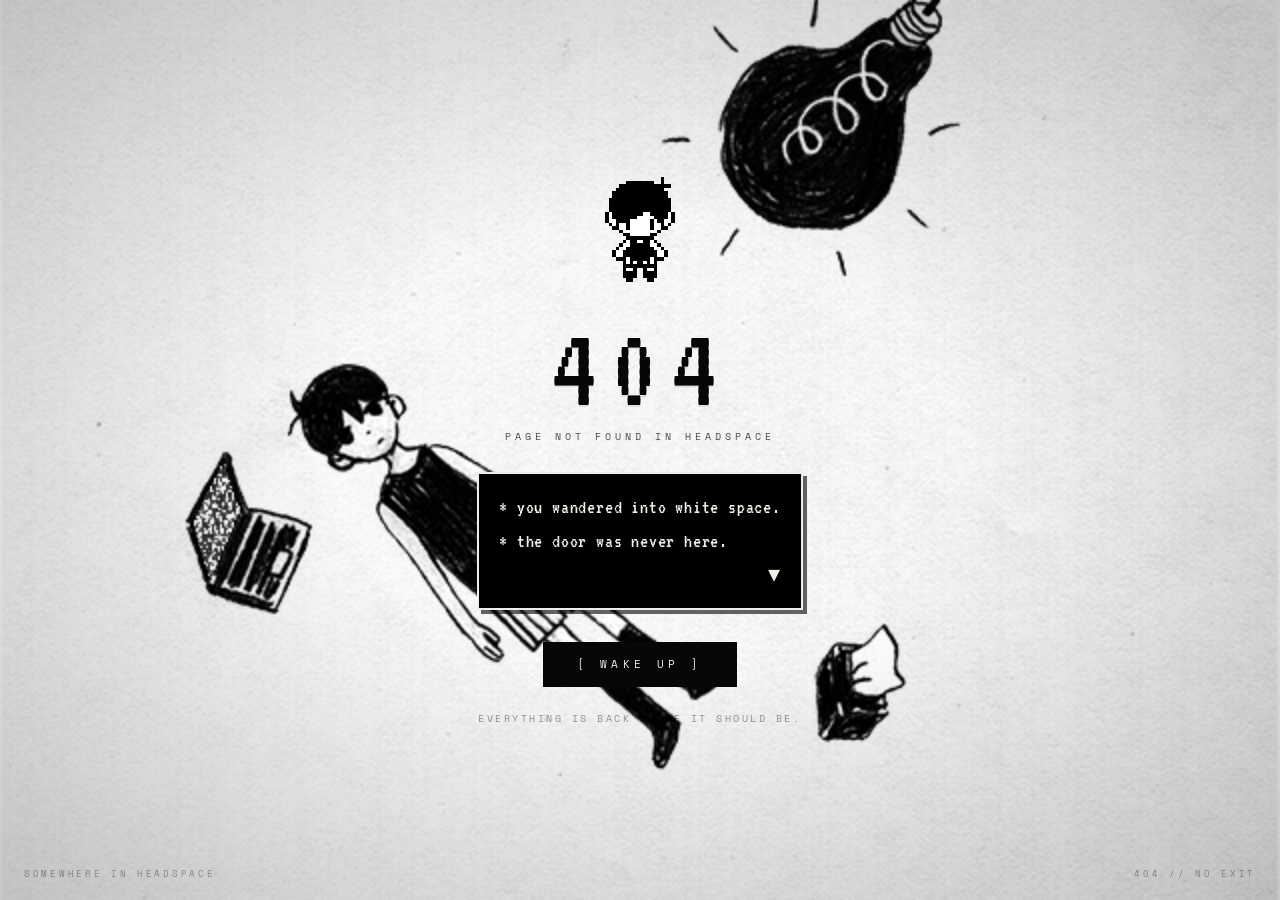
==== index.html @ f646b00d "deploy: ledger numbers, entry boxes, White Space backdrop, scrollable book" ====
<!doctype html>
<html lang="en">
  <head>
    <meta charset="UTF-8" />
    <meta name="viewport" content="width=device-width, initial-scale=1.0" />
    <title>Reef's Portfolio</title>
    <meta name="description" content="Reef's OMORI-styled portfolio — projects, games, GitHub activity and live Discord presence, built somewhere in Headspace." />
    <meta name="theme-color" content="#070707" />
    <!-- OMORI face icon — source: https://omori.wiki/File:OmoriNeutral.png (fan wiki, personal fan-site use) -->
    <link rel="icon" type="image/png" href="/omori-pfp.png" />
    <link rel="apple-touch-icon" href="/omori-pfp.png" />
    <meta name="description" content="Reef&#39;s OMORI-styled portfolio — projects, games, GitHub activity and live Discord presence, built somewhere in Headspace.">
    <meta property="og:title" content="Reef&#39;s Portfolio">
    <meta property="og:description" content="Reef&#39;s OMORI-styled portfolio — projects, games, GitHub activity and live Discord presence, built somewhere in Headspace.">
    <script type="module" crossorigin src="/assets/index-Bbza_xP3.js"></script>
    <link rel="stylesheet" crossorigin href="/assets/index-Z306Y83E.css">
  </head>
  <body>
    <div id="root"></div>
  </body>
</html>
---- assets/index-Z306Y83E.css ----
@import "https://fonts.googleapis.com/css2?family=VT323&family=Space+Mono:ital,wght@0,400;0,700;1,400&family=Crimson+Text:ital,wght@0,400;0,600;1,400&family=Caveat:wght@400;600;700&display=swap";@layer components;@layer properties{@supports (((-webkit-hyphens:none)) and (not (margin-trim:inline))) or ((-moz-orient:inline) and (not (color:rgb(from red r g b)))){*,:before,:after,::backdrop{--tw-translate-x:0;--tw-translate-y:0;--tw-translate-z:0;--tw-rotate-x:initial;--tw-rotate-y:initial;--tw-rotate-z:initial;--tw-skew-x:initial;--tw-skew-y:initial;--tw-space-y-reverse:0;--tw-border-style:solid;--tw-gradient-position:initial;--tw-gradient-from:#0000;--tw-gradient-via:#0000;--tw-gradient-to:#0000;--tw-gradient-stops:initial;--tw-gradient-via-stops:initial;--tw-gradient-from-position:0%;--tw-gradient-via-position:50%;--tw-gradient-to-position:100%;--tw-leading:initial;--tw-font-weight:initial;--tw-tracking:initial;--tw-blur:initial;--tw-brightness:initial;--tw-contrast:initial;--tw-grayscale:initial;--tw-hue-rotate:initial;--tw-invert:initial;--tw-opacity:initial;--tw-saturate:initial;--tw-sepia:initial;--tw-drop-shadow:initial;--tw-drop-shadow-color:initial;--tw-drop-shadow-alpha:100%;--tw-drop-shadow-size:initial;--tw-backdrop-blur:initial;--tw-backdrop-brightness:initial;--tw-backdrop-contrast:initial;--tw-backdrop-grayscale:initial;--tw-backdrop-hue-rotate:initial;--tw-backdrop-invert:initial;--tw-backdrop-opacity:initial;--tw-backdrop-saturate:initial;--tw-backdrop-sepia:initial;--tw-duration:initial;--tw-ease:initial;--tw-scale-x:1;--tw-scale-y:1;--tw-scale-z:1}}}@layer theme{:root,:host{--font-sans:ui-sans-serif, system-ui, sans-serif, "Apple Color Emoji", "Segoe UI Emoji", "Segoe UI Symbol", "Noto Color Emoji";--font-serif:"Crimson Text", serif;--font-mono:ui-monospace, SFMono-Regular, Menlo, Monaco, Consolas, "Liberation Mono", "Courier New", monospace;--color-white:#fff;--spacing:.25rem;--container-xs:20rem;--container-sm:24rem;--container-xl:36rem;--container-2xl:42rem;--container-3xl:48rem;--container-5xl:64rem;--container-6xl:72rem;--text-xs:.75rem;--text-xs--line-height:calc(1 / .75);--text-sm:.875rem;--text-sm--line-height:calc(1.25 / .875);--text-lg:1.125rem;--text-lg--line-height:calc(1.75 / 1.125);--text-xl:1.25rem;--text-xl--line-height:calc(1.75 / 1.25);--text-2xl:1.5rem;--text-2xl--line-height:calc(2 / 1.5);--text-3xl:1.875rem;--text-3xl--line-height:calc(2.25 / 1.875);--text-4xl:2.25rem;--text-4xl--line-height:calc(2.5 / 2.25);--text-5xl:3rem;--text-5xl--line-height:1;--font-weight-bold:700;--tracking-wider:.05em;--tracking-widest:.1em;--leading-tight:1.25;--leading-snug:1.375;--leading-relaxed:1.625;--ease-out:cubic-bezier(0, 0, .2, 1);--blur-sm:8px;--blur-md:12px;--default-transition-duration:.15s;--default-transition-timing-function:cubic-bezier(.4, 0, .2, 1);--default-font-family:var(--font-sans);--default-mono-font-family:var(--font-mono);--color-void:#070707;--color-surface:#0d0d0d;--color-surface2:#141414;--color-paper:#f0ede8;--color-dim:#606060;--color-edge:#1e1e1e;--color-edge2:#303030;--color-lavender:#c8a0ff;--color-crimson:#e63946;--color-rose:#ffaad4;--color-mint:#7bed9f;--font-display:"VT323", monospace;--font-body:"Space Mono", monospace;--font-hand:"Caveat", cursive;--animate-flicker:flicker 10s infinite;--animate-float:float 5s ease-in-out infinite;--animate-pulse-slow:pulse-slow 3s ease-in-out infinite;--animate-blink:blink 1.1s step-end infinite}}@layer base{*,:after,:before,::backdrop{box-sizing:border-box;border:0 solid;margin:0;padding:0}::file-selector-button{box-sizing:border-box;border:0 solid;margin:0;padding:0}html,:host{-webkit-text-size-adjust:100%;tab-size:4;line-height:1.5;font-family:var(--default-font-family,ui-sans-serif, system-ui, sans-serif, "Apple Color Emoji", "Segoe UI Emoji", "Segoe UI Symbol", "Noto Color Emoji");font-feature-settings:var(--default-font-feature-settings,normal);font-variation-settings:var(--default-font-variation-settings,normal);-webkit-tap-highlight-color:transparent}hr{height:0;color:inherit;border-top-width:1px}abbr:where([title]){-webkit-text-decoration:underline dotted;text-decoration:underline dotted}h1,h2,h3,h4,h5,h6{font-size:inherit;font-weight:inherit}a{color:inherit;-webkit-text-decoration:inherit;-webkit-text-decoration:inherit;-webkit-text-decoration:inherit;-webkit-text-decoration:inherit;text-decoration:inherit}b,strong{font-weight:bolder}code,kbd,samp,pre{font-family:var(--default-mono-font-family,ui-monospace, SFMono-Regular, Menlo, Monaco, Consolas, "Liberation Mono", "Courier New", monospace);font-feature-settings:var(--default-mono-font-feature-settings,normal);font-variation-settings:var(--default-mono-font-variation-settings,normal);font-size:1em}small{font-size:80%}sub,sup{vertical-align:baseline;font-size:75%;line-height:0;position:relative}sub{bottom:-.25em}sup{top:-.5em}table{text-indent:0;border-color:inherit;border-collapse:collapse}:-moz-focusring{outline:auto}progress{vertical-align:baseline}summary{display:list-item}ol,ul,menu{list-style:none}img,svg,video,canvas,audio,iframe,embed,object{vertical-align:middle;display:block}img,video{max-width:100%;height:auto}button,input,select,optgroup,textarea{font:inherit;font-feature-settings:inherit;font-variation-settings:inherit;letter-spacing:inherit;color:inherit;opacity:1;background-color:#0000;border-radius:0}::file-selector-button{font:inherit;font-feature-settings:inherit;font-variation-settings:inherit;letter-spacing:inherit;color:inherit;opacity:1;background-color:#0000;border-radius:0}:where(select:is([multiple],[size])) optgroup{font-weight:bolder}:where(select:is([multiple],[size])) optgroup option{padding-inline-start:20px}::file-selector-button{margin-inline-end:4px}::placeholder{opacity:1}@supports (not ((-webkit-appearance:-apple-pay-button))) or (contain-intrinsic-size:1px){::placeholder{color:currentColor}@supports (color:color-mix(in lab, red, red)){::placeholder{color:color-mix(in oklab, currentcolor 50%, transparent)}}}textarea{resize:vertical}::-webkit-search-decoration{-webkit-appearance:none}::-webkit-date-and-time-value{min-height:1lh;text-align:inherit}::-webkit-datetime-edit{display:inline-flex}::-webkit-datetime-edit-fields-wrapper{padding:0}::-webkit-datetime-edit{padding-block:0}::-webkit-datetime-edit-year-field{padding-block:0}::-webkit-datetime-edit-month-field{padding-block:0}::-webkit-datetime-edit-day-field{padding-block:0}::-webkit-datetime-edit-hour-field{padding-block:0}::-webkit-datetime-edit-minute-field{padding-block:0}::-webkit-datetime-edit-second-field{padding-block:0}::-webkit-datetime-edit-millisecond-field{padding-block:0}::-webkit-datetime-edit-meridiem-field{padding-block:0}::-webkit-calendar-picker-indicator{line-height:1}:-moz-ui-invalid{box-shadow:none}button,input:where([type=button],[type=reset],[type=submit]){appearance:button}::file-selector-button{appearance:button}::-webkit-inner-spin-button{height:auto}::-webkit-outer-spin-button{height:auto}[hidden]:where(:not([hidden=until-found])){display:none!important}}@layer utilities{.pointer-events-none{pointer-events:none}.invisible{visibility:hidden}.visible{visibility:visible}.absolute{position:absolute}.fixed{position:fixed}.relative{position:relative}.static{position:static}.sticky{position:sticky}.inset-0{inset:calc(var(--spacing) * 0)}.start{inset-inline-start:var(--spacing)}.end{inset-inline-end:var(--spacing)}.top-0{top:calc(var(--spacing) * 0)}.top-1\/2{top:50%}.top-2{top:calc(var(--spacing) * 2)}.-right-0\.5{right:calc(var(--spacing) * -.5)}.right-0{right:calc(var(--spacing) * 0)}.right-2{right:calc(var(--spacing) * 2)}.right-5{right:calc(var(--spacing) * 5)}.right-6{right:calc(var(--spacing) * 6)}.right-10{right:calc(var(--spacing) * 10)}.-bottom-0\.5{bottom:calc(var(--spacing) * -.5)}.bottom-0{bottom:calc(var(--spacing) * 0)}.bottom-5{bottom:calc(var(--spacing) * 5)}.bottom-8{bottom:calc(var(--spacing) * 8)}.bottom-28{bottom:calc(var(--spacing) * 28)}.left-0{left:calc(var(--spacing) * 0)}.left-1\/2{left:50%}.left-2{left:calc(var(--spacing) * 2)}.left-3{left:calc(var(--spacing) * 3)}.left-6{left:calc(var(--spacing) * 6)}.col-span-1{grid-column:span 1/span 1}.container{width:100%}@media (width>=40rem){.container{max-width:40rem}}@media (width>=48rem){.container{max-width:48rem}}@media (width>=64rem){.container{max-width:64rem}}@media (width>=80rem){.container{max-width:80rem}}@media (width>=96rem){.container{max-width:96rem}}.mx-0\.5{margin-inline:calc(var(--spacing) * .5)}.mx-4{margin-inline:calc(var(--spacing) * 4)}.mx-auto{margin-inline:auto}.mt-0\.5{margin-top:calc(var(--spacing) * .5)}.mt-1{margin-top:calc(var(--spacing) * 1)}.mt-1\.5{margin-top:calc(var(--spacing) * 1.5)}.mt-2{margin-top:calc(var(--spacing) * 2)}.mt-3{margin-top:calc(var(--spacing) * 3)}.mt-4{margin-top:calc(var(--spacing) * 4)}.mt-5{margin-top:calc(var(--spacing) * 5)}.mt-6{margin-top:calc(var(--spacing) * 6)}.mt-auto{margin-top:auto}.mr-1\.5{margin-right:calc(var(--spacing) * 1.5)}.mb-0\.5{margin-bottom:calc(var(--spacing) * .5)}.mb-1{margin-bottom:calc(var(--spacing) * 1)}.mb-1\.5{margin-bottom:calc(var(--spacing) * 1.5)}.mb-2{margin-bottom:calc(var(--spacing) * 2)}.mb-3{margin-bottom:calc(var(--spacing) * 3)}.mb-4{margin-bottom:calc(var(--spacing) * 4)}.mb-5{margin-bottom:calc(var(--spacing) * 5)}.mb-6{margin-bottom:calc(var(--spacing) * 6)}.mb-7{margin-bottom:calc(var(--spacing) * 7)}.mb-8{margin-bottom:calc(var(--spacing) * 8)}.mb-10{margin-bottom:calc(var(--spacing) * 10)}.ml-1\.5{margin-left:calc(var(--spacing) * 1.5)}.ml-2{margin-left:calc(var(--spacing) * 2)}.ml-3{margin-left:calc(var(--spacing) * 3)}.ml-auto{margin-left:auto}.block{display:block}.flex{display:flex}.grid{display:grid}.hidden{display:none}.inline{display:inline}.inline-block{display:inline-block}.h-1\.5{height:calc(var(--spacing) * 1.5)}.h-2{height:calc(var(--spacing) * 2)}.h-2\.5{height:calc(var(--spacing) * 2.5)}.h-3{height:calc(var(--spacing) * 3)}.h-4{height:calc(var(--spacing) * 4)}.h-6{height:calc(var(--spacing) * 6)}.h-9{height:calc(var(--spacing) * 9)}.h-10{height:calc(var(--spacing) * 10)}.h-11{height:calc(var(--spacing) * 11)}.h-12{height:calc(var(--spacing) * 12)}.h-14{height:calc(var(--spacing) * 14)}.h-24{height:calc(var(--spacing) * 24)}.h-36{height:calc(var(--spacing) * 36)}.h-\[26px\]{height:26px}.h-full{height:100%}.h-px{height:1px}.min-h-\[14px\]{min-height:14px}.min-h-screen{min-height:100vh}.w-1\.5{width:calc(var(--spacing) * 1.5)}.w-2{width:calc(var(--spacing) * 2)}.w-2\.5{width:calc(var(--spacing) * 2.5)}.w-4{width:calc(var(--spacing) * 4)}.w-5{width:calc(var(--spacing) * 5)}.w-6{width:calc(var(--spacing) * 6)}.w-7{width:calc(var(--spacing) * 7)}.w-9{width:calc(var(--spacing) * 9)}.w-11{width:calc(var(--spacing) * 11)}.w-12{width:calc(var(--spacing) * 12)}.w-28{width:calc(var(--spacing) * 28)}.w-72{width:calc(var(--spacing) * 72)}.w-\[26px\]{width:26px}.w-full{width:100%}.w-px{width:1px}.max-w-2xl{max-width:var(--container-2xl)}.max-w-3xl{max-width:var(--container-3xl)}.max-w-5xl{max-width:var(--container-5xl)}.max-w-6xl{max-width:var(--container-6xl)}.max-w-\[280px\]{max-width:280px}.max-w-sm{max-width:var(--container-sm)}.max-w-xl{max-width:var(--container-xl)}.max-w-xs{max-width:var(--container-xs)}.min-w-0{min-width:calc(var(--spacing) * 0)}.min-w-\[50rem\]{min-width:50rem}.min-w-\[180px\]{min-width:180px}.flex-1{flex:1}.shrink-0{flex-shrink:0}.-translate-x-1\/2{--tw-translate-x:calc(calc(1 / 2 * 100%) * -1);translate:var(--tw-translate-x) var(--tw-translate-y)}.-translate-y-1\/2{--tw-translate-y:calc(calc(1 / 2 * 100%) * -1);translate:var(--tw-translate-x) var(--tw-translate-y)}.transform{transform:var(--tw-rotate-x,) var(--tw-rotate-y,) var(--tw-rotate-z,) var(--tw-skew-x,) var(--tw-skew-y,)}.\[animation\:shake_0\.4s_ease\]{animation:.4s shake}.animate-blink{animation:var(--animate-blink)}.animate-flicker{animation:var(--animate-flicker)}.animate-float{animation:var(--animate-float)}.animate-pulse-slow{animation:var(--animate-pulse-slow)}.cursor-default{cursor:default}.cursor-pointer{cursor:pointer}.resize{resize:both}.resize-none{resize:none}.grid-cols-1{grid-template-columns:repeat(1,minmax(0,1fr))}.grid-cols-2{grid-template-columns:repeat(2,minmax(0,1fr))}.grid-cols-3{grid-template-columns:repeat(3,minmax(0,1fr))}.flex-col{flex-direction:column}.flex-wrap{flex-wrap:wrap}.items-baseline{align-items:baseline}.items-center{align-items:center}.items-end{align-items:flex-end}.items-start{align-items:flex-start}.justify-between{justify-content:space-between}.justify-center{justify-content:center}.gap-1{gap:calc(var(--spacing) * 1)}.gap-1\.5{gap:calc(var(--spacing) * 1.5)}.gap-2{gap:calc(var(--spacing) * 2)}.gap-2\.5{gap:calc(var(--spacing) * 2.5)}.gap-3{gap:calc(var(--spacing) * 3)}.gap-4{gap:calc(var(--spacing) * 4)}.gap-5{gap:calc(var(--spacing) * 5)}.gap-6{gap:calc(var(--spacing) * 6)}.gap-12{gap:calc(var(--spacing) * 12)}:where(.space-y-1\.5>:not(:last-child)){--tw-space-y-reverse:0;margin-block-start:calc(calc(var(--spacing) * 1.5) * var(--tw-space-y-reverse));margin-block-end:calc(calc(var(--spacing) * 1.5) * calc(1 - var(--tw-space-y-reverse)))}:where(.space-y-3\.5>:not(:last-child)){--tw-space-y-reverse:0;margin-block-start:calc(calc(var(--spacing) * 3.5) * var(--tw-space-y-reverse));margin-block-end:calc(calc(var(--spacing) * 3.5) * calc(1 - var(--tw-space-y-reverse)))}:where(.space-y-4>:not(:last-child)){--tw-space-y-reverse:0;margin-block-start:calc(calc(var(--spacing) * 4) * var(--tw-space-y-reverse));margin-block-end:calc(calc(var(--spacing) * 4) * calc(1 - var(--tw-space-y-reverse)))}:where(.space-y-6>:not(:last-child)){--tw-space-y-reverse:0;margin-block-start:calc(calc(var(--spacing) * 6) * var(--tw-space-y-reverse));margin-block-end:calc(calc(var(--spacing) * 6) * calc(1 - var(--tw-space-y-reverse)))}:where(.space-y-8>:not(:last-child)){--tw-space-y-reverse:0;margin-block-start:calc(calc(var(--spacing) * 8) * var(--tw-space-y-reverse));margin-block-end:calc(calc(var(--spacing) * 8) * calc(1 - var(--tw-space-y-reverse)))}.gap-x-4{column-gap:calc(var(--spacing) * 4)}.gap-x-8{column-gap:calc(var(--spacing) * 8)}.gap-y-2{row-gap:calc(var(--spacing) * 2)}.truncate{text-overflow:ellipsis;white-space:nowrap;overflow:hidden}.overflow-hidden{overflow:hidden}.overflow-x-auto{overflow-x:auto}.overflow-y-auto{overflow-y:auto}.rounded-full{border-radius:3.40282e38px}.border{border-style:var(--tw-border-style);border-width:1px}.border-2{border-style:var(--tw-border-style);border-width:2px}.border-t{border-top-style:var(--tw-border-style);border-top-width:1px}.border-r{border-right-style:var(--tw-border-style);border-right-width:1px}.border-b{border-bottom-style:var(--tw-border-style);border-bottom-width:1px}.border-\[\#14140f\]\/30{border-color:oklab(18.9344% -.00290465 .00932719/.3)}.border-crimson{border-color:var(--color-crimson)}.border-crimson\/50{border-color:#e6394680}@supports (color:color-mix(in lab, red, red)){.border-crimson\/50{border-color:color-mix(in oklab, var(--color-crimson) 50%, transparent)}}.border-dim\/40{border-color:#60606066}@supports (color:color-mix(in lab, red, red)){.border-dim\/40{border-color:color-mix(in oklab, var(--color-dim) 40%, transparent)}}.border-edge{border-color:var(--color-edge)}.border-edge2{border-color:var(--color-edge2)}.border-lavender\/40{border-color:#c8a0ff66}@supports (color:color-mix(in lab, red, red)){.border-lavender\/40{border-color:color-mix(in oklab, var(--color-lavender) 40%, transparent)}}.border-lavender\/50{border-color:#c8a0ff80}@supports (color:color-mix(in lab, red, red)){.border-lavender\/50{border-color:color-mix(in oklab, var(--color-lavender) 50%, transparent)}}.border-mint{border-color:var(--color-mint)}.border-mint\/40{border-color:#7bed9f66}@supports (color:color-mix(in lab, red, red)){.border-mint\/40{border-color:color-mix(in oklab, var(--color-mint) 40%, transparent)}}.border-mint\/50{border-color:#7bed9f80}@supports (color:color-mix(in lab, red, red)){.border-mint\/50{border-color:color-mix(in oklab, var(--color-mint) 50%, transparent)}}.border-paper{border-color:var(--color-paper)}.border-paper\/70{border-color:#f0ede8b3}@supports (color:color-mix(in lab, red, red)){.border-paper\/70{border-color:color-mix(in oklab, var(--color-paper) 70%, transparent)}}.border-rose\/40{border-color:#ffaad466}@supports (color:color-mix(in lab, red, red)){.border-rose\/40{border-color:color-mix(in oklab, var(--color-rose) 40%, transparent)}}.border-rose\/50{border-color:#ffaad480}@supports (color:color-mix(in lab, red, red)){.border-rose\/50{border-color:color-mix(in oklab, var(--color-rose) 50%, transparent)}}.border-surface{border-color:var(--color-surface)}.border-transparent{border-color:#0000}.border-void{border-color:var(--color-void)}.bg-crimson\/10{background-color:#e639461a}@supports (color:color-mix(in lab, red, red)){.bg-crimson\/10{background-color:color-mix(in oklab, var(--color-crimson) 10%, transparent)}}.bg-dim{background-color:var(--color-dim)}.bg-dim\/5{background-color:#6060600d}@supports (color:color-mix(in lab, red, red)){.bg-dim\/5{background-color:color-mix(in oklab, var(--color-dim) 5%, transparent)}}.bg-edge{background-color:var(--color-edge)}.bg-lavender{background-color:var(--color-lavender)}.bg-lavender\/5{background-color:#c8a0ff0d}@supports (color:color-mix(in lab, red, red)){.bg-lavender\/5{background-color:color-mix(in oklab, var(--color-lavender) 5%, transparent)}}.bg-mint{background-color:var(--color-mint)}.bg-mint\/5{background-color:#7bed9f0d}@supports (color:color-mix(in lab, red, red)){.bg-mint\/5{background-color:color-mix(in oklab, var(--color-mint) 5%, transparent)}}.bg-paper{background-color:var(--color-paper)}.bg-paper\/5{background-color:#f0ede80d}@supports (color:color-mix(in lab, red, red)){.bg-paper\/5{background-color:color-mix(in oklab, var(--color-paper) 5%, transparent)}}.bg-rose{background-color:var(--color-rose)}.bg-rose\/5{background-color:#ffaad40d}@supports (color:color-mix(in lab, red, red)){.bg-rose\/5{background-color:color-mix(in oklab, var(--color-rose) 5%, transparent)}}.bg-surface{background-color:var(--color-surface)}.bg-surface\/90{background-color:#0d0d0de6}@supports (color:color-mix(in lab, red, red)){.bg-surface\/90{background-color:color-mix(in oklab, var(--color-surface) 90%, transparent)}}.bg-surface2{background-color:var(--color-surface2)}.bg-transparent{background-color:#0000}.bg-void{background-color:var(--color-void)}.bg-void\/50{background-color:#07070780}@supports (color:color-mix(in lab, red, red)){.bg-void\/50{background-color:color-mix(in oklab, var(--color-void) 50%, transparent)}}.bg-void\/75{background-color:#070707bf}@supports (color:color-mix(in lab, red, red)){.bg-void\/75{background-color:color-mix(in oklab, var(--color-void) 75%, transparent)}}.bg-void\/90{background-color:#070707e6}@supports (color:color-mix(in lab, red, red)){.bg-void\/90{background-color:color-mix(in oklab, var(--color-void) 90%, transparent)}}.bg-void\/92{background-color:#070707eb}@supports (color:color-mix(in lab, red, red)){.bg-void\/92{background-color:color-mix(in oklab, var(--color-void) 92%, transparent)}}.bg-void\/96{background-color:#070707f5}@supports (color:color-mix(in lab, red, red)){.bg-void\/96{background-color:color-mix(in oklab, var(--color-void) 96%, transparent)}}.bg-void\/98{background-color:#070707fa}@supports (color:color-mix(in lab, red, red)){.bg-void\/98{background-color:color-mix(in oklab, var(--color-void) 98%, transparent)}}.bg-gradient-to-b{--tw-gradient-position:to bottom in oklab;background-image:linear-gradient(var(--tw-gradient-stops))}.bg-gradient-to-l{--tw-gradient-position:to left in oklab;background-image:linear-gradient(var(--tw-gradient-stops))}.bg-gradient-to-r{--tw-gradient-position:to right in oklab;background-image:linear-gradient(var(--tw-gradient-stops))}.from-transparent{--tw-gradient-from:transparent;--tw-gradient-stops:var(--tw-gradient-via-stops,var(--tw-gradient-position), var(--tw-gradient-from) var(--tw-gradient-from-position), var(--tw-gradient-to) var(--tw-gradient-to-position))}.via-paper\/50{--tw-gradient-via:#f0ede880}@supports (color:color-mix(in lab, red, red)){.via-paper\/50{--tw-gradient-via:color-mix(in oklab, var(--color-paper) 50%, transparent)}}.via-paper\/50{--tw-gradient-via-stops:var(--tw-gradient-position), var(--tw-gradient-from) var(--tw-gradient-from-position), var(--tw-gradient-via) var(--tw-gradient-via-position), var(--tw-gradient-to) var(--tw-gradient-to-position);--tw-gradient-stops:var(--tw-gradient-via-stops)}.to-edge{--tw-gradient-to:var(--color-edge);--tw-gradient-stops:var(--tw-gradient-via-stops,var(--tw-gradient-position), var(--tw-gradient-from) var(--tw-gradient-from-position), var(--tw-gradient-to) var(--tw-gradient-to-position))}.to-transparent{--tw-gradient-to:transparent;--tw-gradient-stops:var(--tw-gradient-via-stops,var(--tw-gradient-position), var(--tw-gradient-from) var(--tw-gradient-from-position), var(--tw-gradient-to) var(--tw-gradient-to-position))}.to-void{--tw-gradient-to:var(--color-void);--tw-gradient-stops:var(--tw-gradient-via-stops,var(--tw-gradient-position), var(--tw-gradient-from) var(--tw-gradient-from-position), var(--tw-gradient-to) var(--tw-gradient-to-position))}.object-contain{object-fit:contain}.object-cover{object-fit:cover}.p-0\.5{padding:calc(var(--spacing) * .5)}.p-1{padding:calc(var(--spacing) * 1)}.p-2{padding:calc(var(--spacing) * 2)}.p-2\.5{padding:calc(var(--spacing) * 2.5)}.p-3{padding:calc(var(--spacing) * 3)}.p-4{padding:calc(var(--spacing) * 4)}.p-5{padding:calc(var(--spacing) * 5)}.p-6{padding:calc(var(--spacing) * 6)}.p-8{padding:calc(var(--spacing) * 8)}.px-1{padding-inline:calc(var(--spacing) * 1)}.px-1\.5{padding-inline:calc(var(--spacing) * 1.5)}.px-2{padding-inline:calc(var(--spacing) * 2)}.px-2\.5{padding-inline:calc(var(--spacing) * 2.5)}.px-3{padding-inline:calc(var(--spacing) * 3)}.px-4{padding-inline:calc(var(--spacing) * 4)}.px-6{padding-inline:calc(var(--spacing) * 6)}.px-8{padding-inline:calc(var(--spacing) * 8)}.py-0\.5{padding-block:calc(var(--spacing) * .5)}.py-1{padding-block:calc(var(--spacing) * 1)}.py-1\.5{padding-block:calc(var(--spacing) * 1.5)}.py-2{padding-block:calc(var(--spacing) * 2)}.py-2\.5{padding-block:calc(var(--spacing) * 2.5)}.py-3{padding-block:calc(var(--spacing) * 3)}.py-4{padding-block:calc(var(--spacing) * 4)}.py-5{padding-block:calc(var(--spacing) * 5)}.py-7{padding-block:calc(var(--spacing) * 7)}.py-8{padding-block:calc(var(--spacing) * 8)}.py-12{padding-block:calc(var(--spacing) * 12)}.py-20{padding-block:calc(var(--spacing) * 20)}.py-24{padding-block:calc(var(--spacing) * 24)}.py-28{padding-block:calc(var(--spacing) * 28)}.pt-1{padding-top:calc(var(--spacing) * 1)}.pt-5{padding-top:calc(var(--spacing) * 5)}.pt-8{padding-top:calc(var(--spacing) * 8)}.pr-3{padding-right:calc(var(--spacing) * 3)}.pb-0\.5{padding-bottom:calc(var(--spacing) * .5)}.pb-2{padding-bottom:calc(var(--spacing) * 2)}.pb-5{padding-bottom:calc(var(--spacing) * 5)}.pl-7{padding-left:calc(var(--spacing) * 7)}.text-center{text-align:center}.text-left{text-align:left}.text-right{text-align:right}.text-2xl{font-size:var(--text-2xl);line-height:var(--tw-leading,var(--text-2xl--line-height))}.text-3xl{font-size:var(--text-3xl);line-height:var(--tw-leading,var(--text-3xl--line-height))}.text-4xl{font-size:var(--text-4xl);line-height:var(--tw-leading,var(--text-4xl--line-height))}.text-5xl{font-size:var(--text-5xl);line-height:var(--tw-leading,var(--text-5xl--line-height))}.text-lg{font-size:var(--text-lg);line-height:var(--tw-leading,var(--text-lg--line-height))}.text-sm{font-size:var(--text-sm);line-height:var(--tw-leading,var(--text-sm--line-height))}.text-xl{font-size:var(--text-xl);line-height:var(--tw-leading,var(--text-xl--line-height))}.text-xs{font-size:var(--text-xs);line-height:var(--tw-leading,var(--text-xs--line-height))}.text-\[1\.7rem\]{font-size:1.7rem}.text-\[8px\]{font-size:8px}.text-\[9px\]{font-size:9px}.text-\[10px\]{font-size:10px}.text-\[11px\]{font-size:11px}.text-\[12px\]{font-size:12px}.text-\[13px\]{font-size:13px}.leading-none{--tw-leading:1;line-height:1}.leading-relaxed{--tw-leading:var(--leading-relaxed);line-height:var(--leading-relaxed)}.leading-snug{--tw-leading:var(--leading-snug);line-height:var(--leading-snug)}.leading-tight{--tw-leading:var(--leading-tight);line-height:var(--leading-tight)}.font-bold{--tw-font-weight:var(--font-weight-bold);font-weight:var(--font-weight-bold)}.tracking-\[0\.2em\]{--tw-tracking:.2em;letter-spacing:.2em}.tracking-\[0\.3em\]{--tw-tracking:.3em;letter-spacing:.3em}.tracking-\[0\.4em\]{--tw-tracking:.4em;letter-spacing:.4em}.tracking-\[0\.15em\]{--tw-tracking:.15em;letter-spacing:.15em}.tracking-\[0\.18em\]{--tw-tracking:.18em;letter-spacing:.18em}.tracking-\[0\.22em\]{--tw-tracking:.22em;letter-spacing:.22em}.tracking-\[0\.25em\]{--tw-tracking:.25em;letter-spacing:.25em}.tracking-\[0\.35em\]{--tw-tracking:.35em;letter-spacing:.35em}.tracking-\[0\.38em\]{--tw-tracking:.38em;letter-spacing:.38em}.tracking-\[0\.45em\]{--tw-tracking:.45em;letter-spacing:.45em}.tracking-wider{--tw-tracking:var(--tracking-wider);letter-spacing:var(--tracking-wider)}.tracking-widest{--tw-tracking:var(--tracking-widest);letter-spacing:var(--tracking-widest)}.break-all{word-break:break-all}.whitespace-pre-wrap{white-space:pre-wrap}.text-\[\#4d8fff\]{color:#4d8fff}.text-\[\#333333\]{color:#333}.text-crimson{color:var(--color-crimson)}.text-dim{color:var(--color-dim)}.text-dim\/0{color:#0000}@supports (color:color-mix(in lab, red, red)){.text-dim\/0{color:color-mix(in oklab, var(--color-dim) 0%, transparent)}}.text-dim\/20{color:#60606033}@supports (color:color-mix(in lab, red, red)){.text-dim\/20{color:color-mix(in oklab, var(--color-dim) 20%, transparent)}}.text-dim\/30{color:#6060604d}@supports (color:color-mix(in lab, red, red)){.text-dim\/30{color:color-mix(in oklab, var(--color-dim) 30%, transparent)}}.text-dim\/40{color:#60606066}@supports (color:color-mix(in lab, red, red)){.text-dim\/40{color:color-mix(in oklab, var(--color-dim) 40%, transparent)}}.text-dim\/50{color:#60606080}@supports (color:color-mix(in lab, red, red)){.text-dim\/50{color:color-mix(in oklab, var(--color-dim) 50%, transparent)}}.text-dim\/60{color:#60606099}@supports (color:color-mix(in lab, red, red)){.text-dim\/60{color:color-mix(in oklab, var(--color-dim) 60%, transparent)}}.text-dim\/70{color:#606060b3}@supports (color:color-mix(in lab, red, red)){.text-dim\/70{color:color-mix(in oklab, var(--color-dim) 70%, transparent)}}.text-lavender{color:var(--color-lavender)}.text-lavender\/50{color:#c8a0ff80}@supports (color:color-mix(in lab, red, red)){.text-lavender\/50{color:color-mix(in oklab, var(--color-lavender) 50%, transparent)}}.text-lavender\/80{color:#c8a0ffcc}@supports (color:color-mix(in lab, red, red)){.text-lavender\/80{color:color-mix(in oklab, var(--color-lavender) 80%, transparent)}}.text-mint{color:var(--color-mint)}.text-mint\/70{color:#7bed9fb3}@supports (color:color-mix(in lab, red, red)){.text-mint\/70{color:color-mix(in oklab, var(--color-mint) 70%, transparent)}}.text-paper{color:var(--color-paper)}.text-paper\/70{color:#f0ede8b3}@supports (color:color-mix(in lab, red, red)){.text-paper\/70{color:color-mix(in oklab, var(--color-paper) 70%, transparent)}}.text-paper\/80{color:#f0ede8cc}@supports (color:color-mix(in lab, red, red)){.text-paper\/80{color:color-mix(in oklab, var(--color-paper) 80%, transparent)}}.text-rose{color:var(--color-rose)}.text-void{color:var(--color-void)}.text-void\/55{color:#0707078c}@supports (color:color-mix(in lab, red, red)){.text-void\/55{color:color-mix(in oklab, var(--color-void) 55%, transparent)}}.text-void\/80{color:#070707cc}@supports (color:color-mix(in lab, red, red)){.text-void\/80{color:color-mix(in oklab, var(--color-void) 80%, transparent)}}.text-white{color:var(--color-white)}.capitalize{text-transform:capitalize}.uppercase{text-transform:uppercase}.italic{font-style:italic}.not-italic{font-style:normal}.underline{text-decoration-line:underline}.decoration-dotted{text-decoration-style:dotted}.opacity-0{opacity:0}.opacity-25{opacity:.25}.opacity-30{opacity:.3}.opacity-50{opacity:.5}.opacity-55{opacity:.55}.opacity-80{opacity:.8}.opacity-85{opacity:.85}.opacity-90{opacity:.9}.grayscale{--tw-grayscale:grayscale(100%);filter:var(--tw-blur,) var(--tw-brightness,) var(--tw-contrast,) var(--tw-grayscale,) var(--tw-hue-rotate,) var(--tw-invert,) var(--tw-saturate,) var(--tw-sepia,) var(--tw-drop-shadow,)}.filter{filter:var(--tw-blur,) var(--tw-brightness,) var(--tw-contrast,) var(--tw-grayscale,) var(--tw-hue-rotate,) var(--tw-invert,) var(--tw-saturate,) var(--tw-sepia,) var(--tw-drop-shadow,)}.backdrop-blur-md{--tw-backdrop-blur:blur(var(--blur-md));-webkit-backdrop-filter:var(--tw-backdrop-blur,) var(--tw-backdrop-brightness,) var(--tw-backdrop-contrast,) var(--tw-backdrop-grayscale,) var(--tw-backdrop-hue-rotate,) var(--tw-backdrop-invert,) var(--tw-backdrop-opacity,) var(--tw-backdrop-saturate,) var(--tw-backdrop-sepia,);backdrop-filter:var(--tw-backdrop-blur,) var(--tw-backdrop-brightness,) var(--tw-backdrop-contrast,) var(--tw-backdrop-grayscale,) var(--tw-backdrop-hue-rotate,) var(--tw-backdrop-invert,) var(--tw-backdrop-opacity,) var(--tw-backdrop-saturate,) var(--tw-backdrop-sepia,)}.backdrop-blur-sm{--tw-backdrop-blur:blur(var(--blur-sm));-webkit-backdrop-filter:var(--tw-backdrop-blur,) var(--tw-backdrop-brightness,) var(--tw-backdrop-contrast,) var(--tw-backdrop-grayscale,) var(--tw-backdrop-hue-rotate,) var(--tw-backdrop-invert,) var(--tw-backdrop-opacity,) var(--tw-backdrop-saturate,) var(--tw-backdrop-sepia,);backdrop-filter:var(--tw-backdrop-blur,) var(--tw-backdrop-brightness,) var(--tw-backdrop-contrast,) var(--tw-backdrop-grayscale,) var(--tw-backdrop-hue-rotate,) var(--tw-backdrop-invert,) var(--tw-backdrop-opacity,) var(--tw-backdrop-saturate,) var(--tw-backdrop-sepia,)}.transition-all{transition-property:all;transition-timing-function:var(--tw-ease,var(--default-transition-timing-function));transition-duration:var(--tw-duration,var(--default-transition-duration))}.transition-colors{transition-property:color,background-color,border-color,outline-color,text-decoration-color,fill,stroke,--tw-gradient-from,--tw-gradient-via,--tw-gradient-to;transition-timing-function:var(--tw-ease,var(--default-transition-timing-function));transition-duration:var(--tw-duration,var(--default-transition-duration))}.transition-opacity{transition-property:opacity;transition-timing-function:var(--tw-ease,var(--default-transition-timing-function));transition-duration:var(--tw-duration,var(--default-transition-duration))}.transition-transform{transition-property:transform,translate,scale,rotate;transition-timing-function:var(--tw-ease,var(--default-transition-timing-function));transition-duration:var(--tw-duration,var(--default-transition-duration))}.duration-200{--tw-duration:.2s;transition-duration:.2s}.duration-300{--tw-duration:.3s;transition-duration:.3s}.duration-400{--tw-duration:.4s;transition-duration:.4s}.duration-500{--tw-duration:.5s;transition-duration:.5s}.duration-1000{--tw-duration:1s;transition-duration:1s}.ease-linear{--tw-ease:linear;transition-timing-function:linear}.ease-out{--tw-ease:var(--ease-out);transition-timing-function:var(--ease-out)}.outline-none{--tw-outline-style:none;outline-style:none}.select-none{-webkit-user-select:none;user-select:none}@media (hover:hover){.group-hover\:animate-flicker:is(:where(.group):hover *){animation:var(--animate-flicker)}.group-hover\:text-dim:is(:where(.group):hover *){color:var(--color-dim)}.group-hover\:text-dim\/50:is(:where(.group):hover *){color:#60606080}@supports (color:color-mix(in lab, red, red)){.group-hover\:text-dim\/50:is(:where(.group):hover *){color:color-mix(in oklab, var(--color-dim) 50%, transparent)}}.group-hover\:text-paper:is(:where(.group):hover *){color:var(--color-paper)}.group-hover\:opacity-90:is(:where(.group):hover *){opacity:.9}.group-hover\:opacity-100:is(:where(.group):hover *){opacity:1}.group-hover\:grayscale-0:is(:where(.group):hover *){--tw-grayscale:grayscale(0%);filter:var(--tw-blur,) var(--tw-brightness,) var(--tw-contrast,) var(--tw-grayscale,) var(--tw-hue-rotate,) var(--tw-invert,) var(--tw-saturate,) var(--tw-sepia,) var(--tw-drop-shadow,)}}.placeholder\:text-dim\/40::placeholder{color:#60606066}@supports (color:color-mix(in lab, red, red)){.placeholder\:text-dim\/40::placeholder{color:color-mix(in oklab, var(--color-dim) 40%, transparent)}}@media (hover:hover){.hover\:scale-105:hover{--tw-scale-x:105%;--tw-scale-y:105%;--tw-scale-z:105%;scale:var(--tw-scale-x) var(--tw-scale-y)}.hover\:border-edge:hover{border-color:var(--color-edge)}.hover\:border-edge2:hover{border-color:var(--color-edge2)}.hover\:border-paper:hover{border-color:var(--color-paper)}.hover\:border-void:hover{border-color:var(--color-void)}.hover\:border-void\/40:hover{border-color:#07070766}@supports (color:color-mix(in lab, red, red)){.hover\:border-void\/40:hover{border-color:color-mix(in oklab, var(--color-void) 40%, transparent)}}.hover\:bg-crimson\/10:hover{background-color:#e639461a}@supports (color:color-mix(in lab, red, red)){.hover\:bg-crimson\/10:hover{background-color:color-mix(in oklab, var(--color-crimson) 10%, transparent)}}.hover\:bg-paper:hover{background-color:var(--color-paper)}.hover\:bg-transparent:hover{background-color:#0000}.hover\:\!text-crimson:hover{color:var(--color-crimson)!important}.hover\:\!text-paper:hover{color:var(--color-paper)!important}.hover\:text-crimson:hover{color:var(--color-crimson)}.hover\:text-dim:hover{color:var(--color-dim)}.hover\:text-dim\/60:hover{color:#60606099}@supports (color:color-mix(in lab, red, red)){.hover\:text-dim\/60:hover{color:color-mix(in oklab, var(--color-dim) 60%, transparent)}}.hover\:text-lavender:hover{color:var(--color-lavender)}.hover\:text-paper:hover{color:var(--color-paper)}.hover\:text-void:hover{color:var(--color-void)}.hover\:opacity-100:hover{opacity:1}}.focus\:border-edge2:focus{border-color:var(--color-edge2)}.disabled\:text-dim\/15:disabled{color:#60606026}@supports (color:color-mix(in lab, red, red)){.disabled\:text-dim\/15:disabled{color:color-mix(in oklab, var(--color-dim) 15%, transparent)}}.disabled\:opacity-30:disabled{opacity:.3}@media (hover:hover){.disabled\:hover\:bg-transparent:disabled:hover{background-color:#0000}.disabled\:hover\:\!text-dim\/15:disabled:hover{color:#60606026!important}@supports (color:color-mix(in lab, red, red)){.disabled\:hover\:\!text-dim\/15:disabled:hover{color:color-mix(in oklab, var(--color-dim) 15%, transparent)!important}}.disabled\:hover\:text-paper:disabled:hover{color:var(--color-paper)}}@media (width>=40rem){.sm\:block{display:block}.sm\:flex{display:flex}.sm\:hidden{display:none}.sm\:grid-cols-3{grid-template-columns:repeat(3,minmax(0,1fr))}.sm\:flex-row{flex-direction:row}.sm\:items-start{align-items:flex-start}.sm\:p-8{padding:calc(var(--spacing) * 8)}.sm\:pt-9{padding-top:calc(var(--spacing) * 9)}}@media (width>=48rem){.md\:grid-cols-2{grid-template-columns:repeat(2,minmax(0,1fr))}.md\:grid-cols-4{grid-template-columns:repeat(4,minmax(0,1fr))}}@media (width>=64rem){.lg\:col-span-2{grid-column:span 2/span 2}.lg\:col-span-3{grid-column:span 3/span 3}.lg\:flex{display:flex}.lg\:grid-cols-3{grid-template-columns:repeat(3,minmax(0,1fr))}.lg\:grid-cols-5{grid-template-columns:repeat(5,minmax(0,1fr))}}@media (width>=80rem){.xl\:grid-cols-6{grid-template-columns:repeat(6,minmax(0,1fr))}}}@keyframes flicker{0%,87%,89%,91%,93%,95%,to{opacity:1}88%,90%,92%,94%{opacity:.6}}@keyframes float{0%,to{transform:translateY(0)}50%{transform:translateY(-10px)}}@keyframes pulse-slow{0%,to{opacity:.4}50%{opacity:1}}@keyframes blink{0%,to{opacity:1}50%{opacity:0}}@keyframes shake{0%,to{transform:translate(0)}14%{transform:translate(-6px)}28%{transform:translate(6px)}42%{transform:translate(-5px)}57%{transform:translate(5px)}71%{transform:translate(-3px)}85%{transform:translate(3px)}}@keyframes glitch{0%,to{clip-path:none;transform:translate(0)}15%{clip-path:inset(18% 0 58%);transform:translate(-4px)}30%{clip-path:inset(56% 0 18%);transform:translate(4px)}45%{clip-path:inset(35% 0 38%);transform:translate(-2px)}60%{clip-path:none;transform:translate(0)}}@keyframes something-flash{0%{opacity:0;transform:translate(-50%,-50%)scale(.6)}25%{opacity:.9;transform:translate(-50%,-50%)scale(1.15)}70%{opacity:.9;transform:translate(-50%,-50%)scale(1)}to{opacity:0;transform:translate(-50%,-50%)scale(.85)}}@keyframes animate-in{0%{opacity:0;transform:translateY(6px)}to{opacity:1;transform:translateY(0)}}*{scrollbar-width:thin;scrollbar-color:var(--color-edge2) transparent}::-webkit-scrollbar{width:3px}::-webkit-scrollbar-track{background:0 0}::-webkit-scrollbar-thumb{background:var(--color-edge2)}html{scroll-behavior:smooth}body{background-color:var(--color-void);color:var(--color-paper);font-family:var(--font-body);cursor:url("data:image/svg+xml,%3Csvg xmlns='http://www.w3.org/2000/svg' width='18' height='22' viewBox='0 0 18 22'%3E%3Cpath d='M1 1 L1 19 L5.5 14 L8.5 21 L10.5 20 L7.5 13 L14 13 Z' fill='white' stroke='black' stroke-width='1.2' stroke-linejoin='round'/%3E%3C/svg%3E") 1 1,auto}a,button,[role=button],select,input[type=checkbox],label[for]{cursor:url("data:image/svg+xml,%3Csvg xmlns='http://www.w3.org/2000/svg' width='18' height='22' viewBox='0 0 18 22'%3E%3Cpath d='M1 1 L1 19 L5.5 14 L8.5 21 L10.5 20 L7.5 13 L14 13 Z' fill='white' stroke='black' stroke-width='1.2' stroke-linejoin='round'/%3E%3C/svg%3E") 1 1,pointer}::selection{background-color:var(--color-lavender);color:var(--color-void)}select{appearance:none;background-image:url("data:image/svg+xml,%3Csvg xmlns='http://www.w3.org/2000/svg' width='10' height='6' viewBox='0 0 10 6'%3E%3Cpath d='M0 0 L5 6 L10 0' stroke='%23606060' stroke-width='1.5' fill='none'/%3E%3C/svg%3E");background-position:right 10px center;background-repeat:no-repeat;padding-right:28px}.animate-in{animation:.2s ease-out forwards animate-in}.omori-window{border:1px solid var(--color-edge2);background:#0d0d0deb}@supports (color:color-mix(in lab, red, red)){.omori-window{background:color-mix(in srgb, var(--color-surface) 92%, transparent)}}.omori-window{box-shadow:6px 6px 0 var(--color-void), 7px 7px 0 var(--color-edge)}.omori-window-label{border:1px solid var(--color-edge);background:var(--color-void);color:var(--color-dim);letter-spacing:.22em;border-bottom:0;padding:.55rem .75rem;font-size:.58rem}.battle-textbox{color:#f0ede8;font-family:var(--font-display);letter-spacing:.04em;text-align:left;background:#000;border:2px solid #f0ede8;padding:1rem 1.25rem;font-size:1.25rem;line-height:1.7;box-shadow:4px 4px #0009}.gb-book{color:#16160f;background:repeating-linear-gradient(#0000 0 31px,#14140f0d 31px 32px) 50%,repeating-linear-gradient(90deg,#0000 0 31px,#14140f0d 31px 32px) 50%,linear-gradient(#fbfaf4d6,#fbfaf4d6) 50% no-repeat,url(/omori/white-space.png) 50%/cover no-repeat;border:2px solid #14140f;border-radius:255px 14px 225px 16px/16px 224px 15px 255px;position:relative;box-shadow:5px 5px #0000008c,inset 0 0 70px #14140f0a}.gb-plate{border-bottom:2px solid #14140fbf;flex-direction:column;align-items:center;gap:.35rem;margin-bottom:1.2rem;padding-bottom:.9rem;display:flex;position:relative}.gb-plate-row{align-items:flex-end;gap:.6rem;display:flex}.gb-plate-sprite{image-rendering:pixelated;pointer-events:none;margin-bottom:-2px}.gb-plate-title{font-family:var(--font-display);letter-spacing:.14em;color:#14140f;text-shadow:2px 2px #14140f26;font-size:clamp(2rem,6.5vw,3rem);line-height:1}.gb-plate-sub{letter-spacing:.3em;text-transform:uppercase;color:#14140f8c;font-size:.56rem}.gb-slip{background:#ffffff8c;border:2px solid #1a1a14;border-radius:210px 12px 220px 14px/14px 215px 12px 220px;margin-bottom:1.4rem;padding:1.1rem 1.15rem .9rem;position:relative;box-shadow:3px 3px #14140f33}.gb-slip-label{font-family:var(--font-hand);color:#16160f;margin-bottom:.55rem;font-size:1.6rem}.gb-sig-input{width:100%;font-family:var(--font-hand);color:#16160f;background:0 0;border:none;border-bottom:2px dotted #14140f8c;outline:none;padding:.1rem .2rem .15rem;font-size:1.8rem}.gb-sig-input::placeholder{color:#14140f59}.gb-sig-input:focus{border-bottom-color:#14140f}.gb-msg-input{width:100%;font-family:var(--font-hand);color:#16160f;resize:none;background:0 0;border:1px dashed #14140f73;outline:none;margin-top:.7rem;padding:.5rem .65rem;font-size:1.45rem;line-height:1.5}.gb-msg-input::placeholder{color:#14140f59}.gb-msg-input:focus{border-color:#14140f}.gb-stamp{font-family:var(--font-display);letter-spacing:.2em;color:#f0ede8;white-space:nowrap;background:#14140f;border:2px solid #14140f;padding:.45rem 1rem;font-size:.7rem;transition:all .15s}.gb-stamp:before{content:""}.gb-stamp:hover:not(:disabled){color:#14140f;background:0 0}.gb-stamp:hover:not(:disabled):before{content:"▶ "}.gb-stamp:disabled{opacity:.3}.gb-entries{scrollbar-width:thin;scrollbar-color:#14140f #14140f12;max-height:min(56vh,470px);margin:0;padding:.15rem .45rem .35rem .15rem;list-style:none;overflow-y:auto}.gb-entries::-webkit-scrollbar{width:9px}.gb-entries::-webkit-scrollbar-track{background:#14140f12}.gb-entries::-webkit-scrollbar-thumb{background:#14140f;border:2px solid #fbfaf4}.gb-entry{background:#ffffffe6;border:2px solid #1a1a14;border-radius:170px 14px 180px 12px/14px 175px 12px 180px;align-items:flex-start;gap:.8rem;margin:.6rem .3rem;padding:.8rem .95rem;display:flex;box-shadow:3px 3px #14140f47}.gb-entry:nth-child(odd){transform:rotate(-.4deg)}.gb-entry:nth-child(2n){transform:rotate(.35deg)}.gb-num{font-family:var(--font-display);letter-spacing:.08em;color:#f0ede8;background:#14140f;flex-shrink:0;margin-top:.5rem;padding:.15rem .35rem;font-size:.55rem;transform:rotate(-3deg)}.gb-name{font-family:var(--font-hand);color:#14140f;font-size:1.65rem;font-weight:600;line-height:1}.gb-handle{letter-spacing:.12em;color:#14140f73;border:1px solid #14140f40;padding:0 .3rem;font-size:.55rem}.gb-msg{font-family:var(--font-hand);color:#1f1f16;white-space:pre-line;word-break:break-word;font-size:1.4rem;line-height:1.45}.gb-date{letter-spacing:.14em;text-transform:uppercase;color:#14140f73;white-space:nowrap;flex-shrink:0;margin-left:auto;font-size:.56rem}.gb-book-label{text-align:center;font-family:var(--font-hand);color:#14140f99;margin:1.3rem 0 .1rem;font-size:1.35rem}.gb-keepers{border-top:2px solid #14140fb3;justify-content:center;align-items:flex-end;gap:.7rem;margin-top:1.4rem;padding-top:1rem;display:flex}.gb-keepers span{font-family:var(--font-hand);color:#14140f8c;margin-bottom:.35rem;font-size:1.05rem}.gb-keepers img{image-rendering:pixelated;pointer-events:none}.gb-refresh{letter-spacing:.25em;text-transform:uppercase;border:1px solid var(--color-edge2);color:var(--color-dim);padding:.4rem .7rem;font-size:.62rem;transition:all .2s}.gb-refresh:hover:not(:disabled){border-color:var(--color-paper);color:var(--color-paper)}.gb-refresh:disabled{opacity:.4}.presence-devices{border-top:1px solid var(--color-edge);gap:.35rem;padding:.55rem 0;display:flex}.presence-devices span{border:1px solid var(--color-edge);color:var(--color-dim);letter-spacing:.12em;padding:.15rem .35rem;font-size:.5rem}.presence-devices .is-active{color:var(--color-paper);border-color:var(--color-edge2)}.presence-entry{border-top:1px solid var(--color-edge);margin-top:.35rem;padding-top:.75rem}.presence-kicker{color:var(--color-dim);letter-spacing:.2em;margin-bottom:.2rem;font-size:.55rem}.github-calendar{filter:grayscale()contrast(1.25);image-rendering:pixelated}.emotion-chip{border:1px solid var(--e)}@supports (color:color-mix(in lab, red, red)){.emotion-chip{border:1px solid color-mix(in srgb, var(--e) 45%, transparent)}}.emotion-chip{color:var(--color-dim)}.emotion-chip:hover{border-color:var(--e);color:var(--e);text-shadow:0 0 8px var(--e)}@supports (color:color-mix(in lab, red, red)){.emotion-chip:hover{text-shadow:0 0 8px color-mix(in srgb, var(--e) 35%, transparent)}}.gh-cell{animation:.28s steps(3,end) both gh-pop;display:block}@keyframes gh-pop{0%{transform:scale(0)}to{transform:scale(1)}}.gh-cell:hover{outline:1px solid var(--color-paper);outline-offset:1px;z-index:5}.gh-tip-fixed{white-space:nowrap;font-family:var(--font-display);color:var(--color-paper);background:var(--color-void);pointer-events:none;z-index:200;border:1px solid #4d8fff;padding:3px 10px;font-size:.95rem;position:fixed;transform:translate(-50%,calc(-100% - 10px));box-shadow:3px 3px #000000b3}@media (prefers-reduced-motion:reduce){.gh-cell{animation:none}}.rafie-button{border:1px solid var(--color-paper);background:var(--color-void);width:88px;height:31px;color:var(--color-paper);font-family:var(--font-display);box-shadow:inset 0 0 0 1px var(--color-edge2);image-rendering:pixelated;flex:0 0 88px;align-items:center;gap:5px;padding:2px 4px;display:flex;overflow:hidden}.rafie-button:hover{color:var(--color-void);background:var(--color-paper)}.rafie-button-eye{color:var(--color-crimson);font-size:15px;line-height:1}.rafie-button b,.rafie-button small{line-height:.85;display:block}.rafie-button b{letter-spacing:1px;font-size:13px}.rafie-button small{letter-spacing:.5px;margin-top:2px;font-size:7px}@property --tw-translate-x{syntax:"*";inherits:false;initial-value:0}@property --tw-translate-y{syntax:"*";inherits:false;initial-value:0}@property --tw-translate-z{syntax:"*";inherits:false;initial-value:0}@property --tw-rotate-x{syntax:"*";inherits:false}@property --tw-rotate-y{syntax:"*";inherits:false}@property --tw-rotate-z{syntax:"*";inherits:false}@property --tw-skew-x{syntax:"*";inherits:false}@property --tw-skew-y{syntax:"*";inherits:false}@property --tw-space-y-reverse{syntax:"*";inherits:false;initial-value:0}@property --tw-border-style{syntax:"*";inherits:false;initial-value:solid}@property --tw-gradient-position{syntax:"*";inherits:false}@property --tw-gradient-from{syntax:"<color>";inherits:false;initial-value:#0000}@property --tw-gradient-via{syntax:"<color>";inherits:false;initial-value:#0000}@property --tw-gradient-to{syntax:"<color>";inherits:false;initial-value:#0000}@property --tw-gradient-stops{syntax:"*";inherits:false}@property --tw-gradient-via-stops{syntax:"*";inherits:false}@property --tw-gradient-from-position{syntax:"<length-percentage>";inherits:false;initial-value:0%}@property --tw-gradient-via-position{syntax:"<length-percentage>";inherits:false;initial-value:50%}@property --tw-gradient-to-position{syntax:"<length-percentage>";inherits:false;initial-value:100%}@property --tw-leading{syntax:"*";inherits:false}@property --tw-font-weight{syntax:"*";inherits:false}@property --tw-tracking{syntax:"*";inherits:false}@property --tw-blur{syntax:"*";inherits:false}@property --tw-brightness{syntax:"*";inherits:false}@property --tw-contrast{syntax:"*";inherits:false}@property --tw-grayscale{syntax:"*";inherits:false}@property --tw-hue-rotate{syntax:"*";inherits:false}@property --tw-invert{syntax:"*";inherits:false}@property --tw-opacity{syntax:"*";inherits:false}@property --tw-saturate{syntax:"*";inherits:false}@property --tw-sepia{syntax:"*";inherits:false}@property --tw-drop-shadow{syntax:"*";inherits:false}@property --tw-drop-shadow-color{syntax:"*";inherits:false}@property --tw-drop-shadow-alpha{syntax:"<percentage>";inherits:false;initial-value:100%}@property --tw-drop-shadow-size{syntax:"*";inherits:false}@property --tw-backdrop-blur{syntax:"*";inherits:false}@property --tw-backdrop-brightness{syntax:"*";inherits:false}@property --tw-backdrop-contrast{syntax:"*";inherits:false}@property --tw-backdrop-grayscale{syntax:"*";inherits:false}@property --tw-backdrop-hue-rotate{syntax:"*";inherits:false}@property --tw-backdrop-invert{syntax:"*";inherits:false}@property --tw-backdrop-opacity{syntax:"*";inherits:false}@property --tw-backdrop-saturate{syntax:"*";inherits:false}@property --tw-backdrop-sepia{syntax:"*";inherits:false}@property --tw-duration{syntax:"*";inherits:false}@property --tw-ease{syntax:"*";inherits:false}@property --tw-scale-x{syntax:"*";inherits:false;initial-value:1}@property --tw-scale-y{syntax:"*";inherits:false;initial-value:1}@property --tw-scale-z{syntax:"*";inherits:false;initial-value:1}
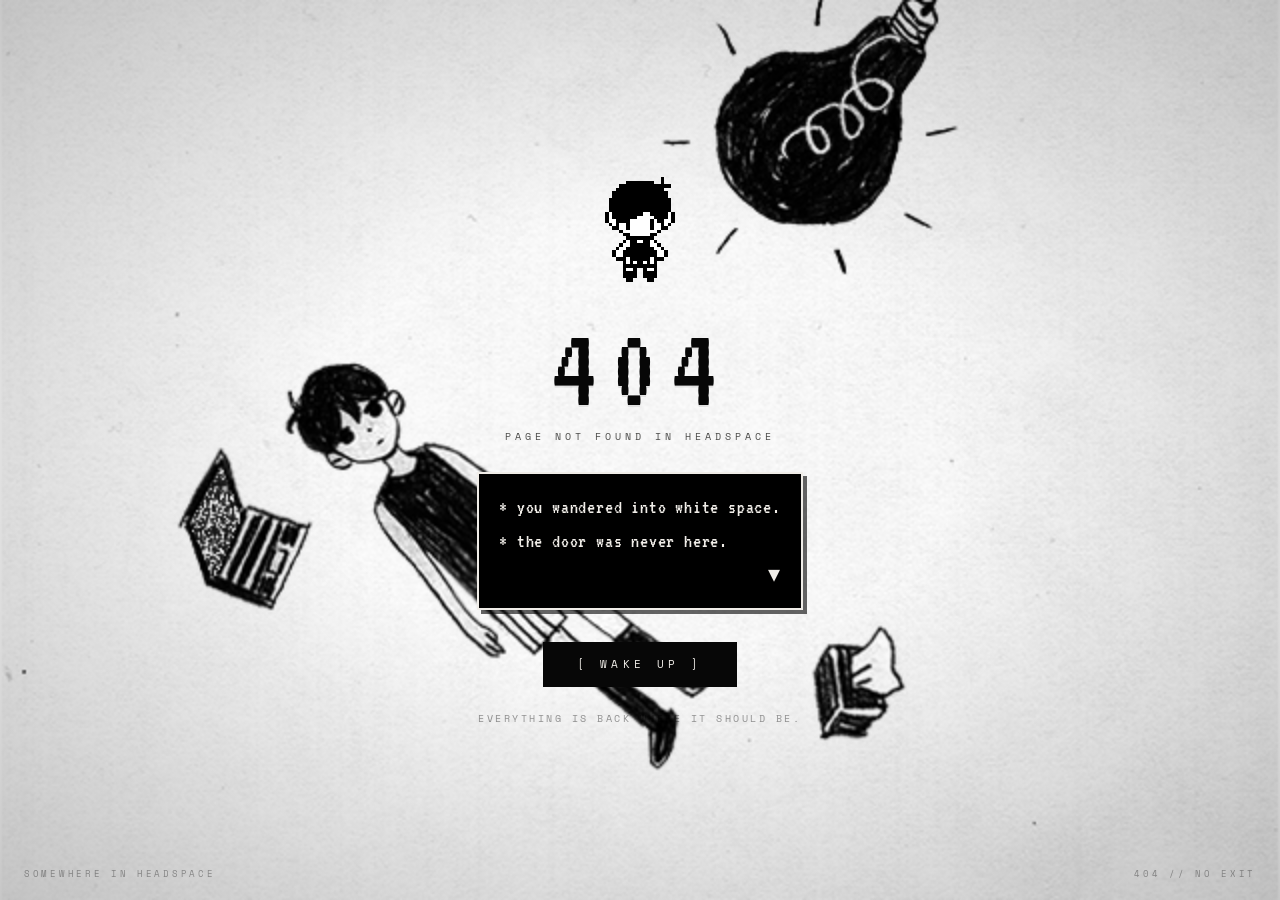
==== commit e65d53ea: "deploy: battle bars, Mewo flight, SPACE shortcut, dialogue intros" ====
--- a/index.html
+++ b/index.html
@@ -12,8 +12,8 @@
     <meta name="description" content="Reef&#39;s OMORI-styled portfolio — projects, games, GitHub activity and live Discord presence, built somewhere in Headspace.">
     <meta property="og:title" content="Reef&#39;s Portfolio">
     <meta property="og:description" content="Reef&#39;s OMORI-styled portfolio — projects, games, GitHub activity and live Discord presence, built somewhere in Headspace.">
-    <script type="module" crossorigin src="/assets/index-Bbza_xP3.js"></script>
-    <link rel="stylesheet" crossorigin href="/assets/index-Z306Y83E.css">
+    <script type="module" crossorigin src="/assets/index-DQByEicJ.js"></script>
+    <link rel="stylesheet" crossorigin href="/assets/index-mK6AC40q.css">
   </head>
   <body>
     <div id="root"></div>
--- a/assets/index-mK6AC40q.css
+++ b/assets/index-mK6AC40q.css
@@ -0,0 +1 @@
+@import "https://fonts.googleapis.com/css2?family=VT323&family=Space+Mono:ital,wght@0,400;0,700;1,400&family=Crimson+Text:ital,wght@0,400;0,600;1,400&family=Caveat:wght@400;600;700&display=swap";@layer components;@layer properties{@supports (((-webkit-hyphens:none)) and (not (margin-trim:inline))) or ((-moz-orient:inline) and (not (color:rgb(from red r g b)))){*,:before,:after,::backdrop{--tw-translate-x:0;--tw-translate-y:0;--tw-translate-z:0;--tw-rotate-x:initial;--tw-rotate-y:initial;--tw-rotate-z:initial;--tw-skew-x:initial;--tw-skew-y:initial;--tw-space-y-reverse:0;--tw-border-style:solid;--tw-gradient-position:initial;--tw-gradient-from:#0000;--tw-gradient-via:#0000;--tw-gradient-to:#0000;--tw-gradient-stops:initial;--tw-gradient-via-stops:initial;--tw-gradient-from-position:0%;--tw-gradient-via-position:50%;--tw-gradient-to-position:100%;--tw-leading:initial;--tw-font-weight:initial;--tw-tracking:initial;--tw-blur:initial;--tw-brightness:initial;--tw-contrast:initial;--tw-grayscale:initial;--tw-hue-rotate:initial;--tw-invert:initial;--tw-opacity:initial;--tw-saturate:initial;--tw-sepia:initial;--tw-drop-shadow:initial;--tw-drop-shadow-color:initial;--tw-drop-shadow-alpha:100%;--tw-drop-shadow-size:initial;--tw-backdrop-blur:initial;--tw-backdrop-brightness:initial;--tw-backdrop-contrast:initial;--tw-backdrop-grayscale:initial;--tw-backdrop-hue-rotate:initial;--tw-backdrop-invert:initial;--tw-backdrop-opacity:initial;--tw-backdrop-saturate:initial;--tw-backdrop-sepia:initial;--tw-duration:initial;--tw-ease:initial;--tw-scale-x:1;--tw-scale-y:1;--tw-scale-z:1}}}@layer theme{:root,:host{--font-sans:ui-sans-serif, system-ui, sans-serif, "Apple Color Emoji", "Segoe UI Emoji", "Segoe UI Symbol", "Noto Color Emoji";--font-serif:"Crimson Text", serif;--font-mono:ui-monospace, SFMono-Regular, Menlo, Monaco, Consolas, "Liberation Mono", "Courier New", monospace;--color-white:#fff;--spacing:.25rem;--container-xs:20rem;--container-sm:24rem;--container-xl:36rem;--container-2xl:42rem;--container-3xl:48rem;--container-5xl:64rem;--container-6xl:72rem;--text-xs:.75rem;--text-xs--line-height:calc(1 / .75);--text-sm:.875rem;--text-sm--line-height:calc(1.25 / .875);--text-lg:1.125rem;--text-lg--line-height:calc(1.75 / 1.125);--text-xl:1.25rem;--text-xl--line-height:calc(1.75 / 1.25);--text-2xl:1.5rem;--text-2xl--line-height:calc(2 / 1.5);--text-3xl:1.875rem;--text-3xl--line-height:calc(2.25 / 1.875);--text-4xl:2.25rem;--text-4xl--line-height:calc(2.5 / 2.25);--text-5xl:3rem;--text-5xl--line-height:1;--font-weight-bold:700;--tracking-wider:.05em;--tracking-widest:.1em;--leading-tight:1.25;--leading-snug:1.375;--leading-relaxed:1.625;--ease-in:cubic-bezier(.4, 0, 1, 1);--ease-out:cubic-bezier(0, 0, .2, 1);--blur-sm:8px;--blur-md:12px;--default-transition-duration:.15s;--default-transition-timing-function:cubic-bezier(.4, 0, .2, 1);--default-font-family:var(--font-sans);--default-mono-font-family:var(--font-mono);--color-void:#070707;--color-surface:#0d0d0d;--color-surface2:#141414;--color-paper:#f0ede8;--color-dim:#606060;--color-edge:#1e1e1e;--color-edge2:#303030;--color-lavender:#c8a0ff;--color-crimson:#e63946;--color-rose:#ffaad4;--color-mint:#7bed9f;--font-display:"VT323", monospace;--font-body:"Space Mono", monospace;--font-hand:"Caveat", cursive;--animate-flicker:flicker 10s infinite;--animate-float:float 5s ease-in-out infinite;--animate-pulse-slow:pulse-slow 3s ease-in-out infinite;--animate-blink:blink 1.1s step-end infinite}}@layer base{*,:after,:before,::backdrop{box-sizing:border-box;border:0 solid;margin:0;padding:0}::file-selector-button{box-sizing:border-box;border:0 solid;margin:0;padding:0}html,:host{-webkit-text-size-adjust:100%;tab-size:4;line-height:1.5;font-family:var(--default-font-family,ui-sans-serif, system-ui, sans-serif, "Apple Color Emoji", "Segoe UI Emoji", "Segoe UI Symbol", "Noto Color Emoji");font-feature-settings:var(--default-font-feature-settings,normal);font-variation-settings:var(--default-font-variation-settings,normal);-webkit-tap-highlight-color:transparent}hr{height:0;color:inherit;border-top-width:1px}abbr:where([title]){-webkit-text-decoration:underline dotted;text-decoration:underline dotted}h1,h2,h3,h4,h5,h6{font-size:inherit;font-weight:inherit}a{color:inherit;-webkit-text-decoration:inherit;-webkit-text-decoration:inherit;-webkit-text-decoration:inherit;-webkit-text-decoration:inherit;text-decoration:inherit}b,strong{font-weight:bolder}code,kbd,samp,pre{font-family:var(--default-mono-font-family,ui-monospace, SFMono-Regular, Menlo, Monaco, Consolas, "Liberation Mono", "Courier New", monospace);font-feature-settings:var(--default-mono-font-feature-settings,normal);font-variation-settings:var(--default-mono-font-variation-settings,normal);font-size:1em}small{font-size:80%}sub,sup{vertical-align:baseline;font-size:75%;line-height:0;position:relative}sub{bottom:-.25em}sup{top:-.5em}table{text-indent:0;border-color:inherit;border-collapse:collapse}:-moz-focusring{outline:auto}progress{vertical-align:baseline}summary{display:list-item}ol,ul,menu{list-style:none}img,svg,video,canvas,audio,iframe,embed,object{vertical-align:middle;display:block}img,video{max-width:100%;height:auto}button,input,select,optgroup,textarea{font:inherit;font-feature-settings:inherit;font-variation-settings:inherit;letter-spacing:inherit;color:inherit;opacity:1;background-color:#0000;border-radius:0}::file-selector-button{font:inherit;font-feature-settings:inherit;font-variation-settings:inherit;letter-spacing:inherit;color:inherit;opacity:1;background-color:#0000;border-radius:0}:where(select:is([multiple],[size])) optgroup{font-weight:bolder}:where(select:is([multiple],[size])) optgroup option{padding-inline-start:20px}::file-selector-button{margin-inline-end:4px}::placeholder{opacity:1}@supports (not ((-webkit-appearance:-apple-pay-button))) or (contain-intrinsic-size:1px){::placeholder{color:currentColor}@supports (color:color-mix(in lab, red, red)){::placeholder{color:color-mix(in oklab, currentcolor 50%, transparent)}}}textarea{resize:vertical}::-webkit-search-decoration{-webkit-appearance:none}::-webkit-date-and-time-value{min-height:1lh;text-align:inherit}::-webkit-datetime-edit{display:inline-flex}::-webkit-datetime-edit-fields-wrapper{padding:0}::-webkit-datetime-edit{padding-block:0}::-webkit-datetime-edit-year-field{padding-block:0}::-webkit-datetime-edit-month-field{padding-block:0}::-webkit-datetime-edit-day-field{padding-block:0}::-webkit-datetime-edit-hour-field{padding-block:0}::-webkit-datetime-edit-minute-field{padding-block:0}::-webkit-datetime-edit-second-field{padding-block:0}::-webkit-datetime-edit-millisecond-field{padding-block:0}::-webkit-datetime-edit-meridiem-field{padding-block:0}::-webkit-calendar-picker-indicator{line-height:1}:-moz-ui-invalid{box-shadow:none}button,input:where([type=button],[type=reset],[type=submit]){appearance:button}::file-selector-button{appearance:button}::-webkit-inner-spin-button{height:auto}::-webkit-outer-spin-button{height:auto}[hidden]:where(:not([hidden=until-found])){display:none!important}}@layer utilities{.pointer-events-none{pointer-events:none}.invisible{visibility:hidden}.visible{visibility:visible}.absolute{position:absolute}.fixed{position:fixed}.relative{position:relative}.static{position:static}.sticky{position:sticky}.inset-0{inset:calc(var(--spacing) * 0)}.start{inset-inline-start:var(--spacing)}.end{inset-inline-end:var(--spacing)}.top-0{top:calc(var(--spacing) * 0)}.top-1\/2{top:50%}.top-2{top:calc(var(--spacing) * 2)}.-right-0\.5{right:calc(var(--spacing) * -.5)}.right-0{right:calc(var(--spacing) * 0)}.right-2{right:calc(var(--spacing) * 2)}.right-5{right:calc(var(--spacing) * 5)}.right-6{right:calc(var(--spacing) * 6)}.right-10{right:calc(var(--spacing) * 10)}.-bottom-0\.5{bottom:calc(var(--spacing) * -.5)}.bottom-0{bottom:calc(var(--spacing) * 0)}.bottom-5{bottom:calc(var(--spacing) * 5)}.bottom-8{bottom:calc(var(--spacing) * 8)}.bottom-28{bottom:calc(var(--spacing) * 28)}.left-0{left:calc(var(--spacing) * 0)}.left-1\/2{left:50%}.left-2{left:calc(var(--spacing) * 2)}.left-3{left:calc(var(--spacing) * 3)}.left-6{left:calc(var(--spacing) * 6)}.col-span-1{grid-column:span 1/span 1}.container{width:100%}@media (width>=40rem){.container{max-width:40rem}}@media (width>=48rem){.container{max-width:48rem}}@media (width>=64rem){.container{max-width:64rem}}@media (width>=80rem){.container{max-width:80rem}}@media (width>=96rem){.container{max-width:96rem}}.mx-0\.5{margin-inline:calc(var(--spacing) * .5)}.mx-4{margin-inline:calc(var(--spacing) * 4)}.mx-auto{margin-inline:auto}.mt-0\.5{margin-top:calc(var(--spacing) * .5)}.mt-1{margin-top:calc(var(--spacing) * 1)}.mt-1\.5{margin-top:calc(var(--spacing) * 1.5)}.mt-2{margin-top:calc(var(--spacing) * 2)}.mt-3{margin-top:calc(var(--spacing) * 3)}.mt-4{margin-top:calc(var(--spacing) * 4)}.mt-5{margin-top:calc(var(--spacing) * 5)}.mt-6{margin-top:calc(var(--spacing) * 6)}.mt-8{margin-top:calc(var(--spacing) * 8)}.mt-auto{margin-top:auto}.mr-1\.5{margin-right:calc(var(--spacing) * 1.5)}.mb-0\.5{margin-bottom:calc(var(--spacing) * .5)}.mb-1{margin-bottom:calc(var(--spacing) * 1)}.mb-1\.5{margin-bottom:calc(var(--spacing) * 1.5)}.mb-2{margin-bottom:calc(var(--spacing) * 2)}.mb-3{margin-bottom:calc(var(--spacing) * 3)}.mb-4{margin-bottom:calc(var(--spacing) * 4)}.mb-5{margin-bottom:calc(var(--spacing) * 5)}.mb-6{margin-bottom:calc(var(--spacing) * 6)}.mb-7{margin-bottom:calc(var(--spacing) * 7)}.mb-8{margin-bottom:calc(var(--spacing) * 8)}.mb-10{margin-bottom:calc(var(--spacing) * 10)}.ml-1\.5{margin-left:calc(var(--spacing) * 1.5)}.ml-2{margin-left:calc(var(--spacing) * 2)}.ml-3{margin-left:calc(var(--spacing) * 3)}.ml-auto{margin-left:auto}.block{display:block}.flex{display:flex}.grid{display:grid}.hidden{display:none}.inline{display:inline}.inline-block{display:inline-block}.h-1\.5{height:calc(var(--spacing) * 1.5)}.h-2{height:calc(var(--spacing) * 2)}.h-2\.5{height:calc(var(--spacing) * 2.5)}.h-3{height:calc(var(--spacing) * 3)}.h-4{height:calc(var(--spacing) * 4)}.h-6{height:calc(var(--spacing) * 6)}.h-9{height:calc(var(--spacing) * 9)}.h-10{height:calc(var(--spacing) * 10)}.h-11{height:calc(var(--spacing) * 11)}.h-12{height:calc(var(--spacing) * 12)}.h-14{height:calc(var(--spacing) * 14)}.h-24{height:calc(var(--spacing) * 24)}.h-36{height:calc(var(--spacing) * 36)}.h-\[26px\]{height:26px}.h-full{height:100%}.h-px{height:1px}.min-h-\[14px\]{min-height:14px}.min-h-screen{min-height:100vh}.w-1\.5{width:calc(var(--spacing) * 1.5)}.w-2{width:calc(var(--spacing) * 2)}.w-2\.5{width:calc(var(--spacing) * 2.5)}.w-4{width:calc(var(--spacing) * 4)}.w-5{width:calc(var(--spacing) * 5)}.w-6{width:calc(var(--spacing) * 6)}.w-7{width:calc(var(--spacing) * 7)}.w-9{width:calc(var(--spacing) * 9)}.w-11{width:calc(var(--spacing) * 11)}.w-12{width:calc(var(--spacing) * 12)}.w-28{width:calc(var(--spacing) * 28)}.w-72{width:calc(var(--spacing) * 72)}.w-\[26px\]{width:26px}.w-full{width:100%}.w-px{width:1px}.max-w-2xl{max-width:var(--container-2xl)}.max-w-3xl{max-width:var(--container-3xl)}.max-w-5xl{max-width:var(--container-5xl)}.max-w-6xl{max-width:var(--container-6xl)}.max-w-\[280px\]{max-width:280px}.max-w-sm{max-width:var(--container-sm)}.max-w-xl{max-width:var(--container-xl)}.max-w-xs{max-width:var(--container-xs)}.min-w-0{min-width:calc(var(--spacing) * 0)}.min-w-\[50rem\]{min-width:50rem}.min-w-\[180px\]{min-width:180px}.flex-1{flex:1}.shrink-0{flex-shrink:0}.-translate-x-1\/2{--tw-translate-x:calc(calc(1 / 2 * 100%) * -1);translate:var(--tw-translate-x) var(--tw-translate-y)}.-translate-y-1\/2{--tw-translate-y:calc(calc(1 / 2 * 100%) * -1);translate:var(--tw-translate-x) var(--tw-translate-y)}.transform{transform:var(--tw-rotate-x,) var(--tw-rotate-y,) var(--tw-rotate-z,) var(--tw-skew-x,) var(--tw-skew-y,)}.\[animation\:shake_0\.4s_ease\]{animation:.4s shake}.animate-blink{animation:var(--animate-blink)}.animate-flicker{animation:var(--animate-flicker)}.animate-float{animation:var(--animate-float)}.animate-pulse-slow{animation:var(--animate-pulse-slow)}.cursor-default{cursor:default}.cursor-pointer{cursor:pointer}.resize{resize:both}.resize-none{resize:none}.grid-cols-1{grid-template-columns:repeat(1,minmax(0,1fr))}.grid-cols-2{grid-template-columns:repeat(2,minmax(0,1fr))}.grid-cols-3{grid-template-columns:repeat(3,minmax(0,1fr))}.flex-col{flex-direction:column}.flex-wrap{flex-wrap:wrap}.items-baseline{align-items:baseline}.items-center{align-items:center}.items-end{align-items:flex-end}.items-start{align-items:flex-start}.justify-between{justify-content:space-between}.justify-center{justify-content:center}.gap-1{gap:calc(var(--spacing) * 1)}.gap-1\.5{gap:calc(var(--spacing) * 1.5)}.gap-2{gap:calc(var(--spacing) * 2)}.gap-2\.5{gap:calc(var(--spacing) * 2.5)}.gap-3{gap:calc(var(--spacing) * 3)}.gap-4{gap:calc(var(--spacing) * 4)}.gap-5{gap:calc(var(--spacing) * 5)}.gap-6{gap:calc(var(--spacing) * 6)}.gap-12{gap:calc(var(--spacing) * 12)}:where(.space-y-1\.5>:not(:last-child)){--tw-space-y-reverse:0;margin-block-start:calc(calc(var(--spacing) * 1.5) * var(--tw-space-y-reverse));margin-block-end:calc(calc(var(--spacing) * 1.5) * calc(1 - var(--tw-space-y-reverse)))}:where(.space-y-3\.5>:not(:last-child)){--tw-space-y-reverse:0;margin-block-start:calc(calc(var(--spacing) * 3.5) * var(--tw-space-y-reverse));margin-block-end:calc(calc(var(--spacing) * 3.5) * calc(1 - var(--tw-space-y-reverse)))}:where(.space-y-4>:not(:last-child)){--tw-space-y-reverse:0;margin-block-start:calc(calc(var(--spacing) * 4) * var(--tw-space-y-reverse));margin-block-end:calc(calc(var(--spacing) * 4) * calc(1 - var(--tw-space-y-reverse)))}:where(.space-y-6>:not(:last-child)){--tw-space-y-reverse:0;margin-block-start:calc(calc(var(--spacing) * 6) * var(--tw-space-y-reverse));margin-block-end:calc(calc(var(--spacing) * 6) * calc(1 - var(--tw-space-y-reverse)))}:where(.space-y-8>:not(:last-child)){--tw-space-y-reverse:0;margin-block-start:calc(calc(var(--spacing) * 8) * var(--tw-space-y-reverse));margin-block-end:calc(calc(var(--spacing) * 8) * calc(1 - var(--tw-space-y-reverse)))}.gap-x-4{column-gap:calc(var(--spacing) * 4)}.gap-x-8{column-gap:calc(var(--spacing) * 8)}.gap-y-2{row-gap:calc(var(--spacing) * 2)}.truncate{text-overflow:ellipsis;white-space:nowrap;overflow:hidden}.overflow-hidden{overflow:hidden}.overflow-x-auto{overflow-x:auto}.overflow-y-auto{overflow-y:auto}.rounded-full{border-radius:3.40282e38px}.border{border-style:var(--tw-border-style);border-width:1px}.border-2{border-style:var(--tw-border-style);border-width:2px}.border-t{border-top-style:var(--tw-border-style);border-top-width:1px}.border-r{border-right-style:var(--tw-border-style);border-right-width:1px}.border-b{border-bottom-style:var(--tw-border-style);border-bottom-width:1px}.border-\[\#14140f\]\/30{border-color:oklab(18.9344% -.00290465 .00932719/.3)}.border-crimson{border-color:var(--color-crimson)}.border-crimson\/50{border-color:#e6394680}@supports (color:color-mix(in lab, red, red)){.border-crimson\/50{border-color:color-mix(in oklab, var(--color-crimson) 50%, transparent)}}.border-dim\/40{border-color:#60606066}@supports (color:color-mix(in lab, red, red)){.border-dim\/40{border-color:color-mix(in oklab, var(--color-dim) 40%, transparent)}}.border-edge{border-color:var(--color-edge)}.border-edge2{border-color:var(--color-edge2)}.border-lavender\/40{border-color:#c8a0ff66}@supports (color:color-mix(in lab, red, red)){.border-lavender\/40{border-color:color-mix(in oklab, var(--color-lavender) 40%, transparent)}}.border-lavender\/50{border-color:#c8a0ff80}@supports (color:color-mix(in lab, red, red)){.border-lavender\/50{border-color:color-mix(in oklab, var(--color-lavender) 50%, transparent)}}.border-mint{border-color:var(--color-mint)}.border-mint\/40{border-color:#7bed9f66}@supports (color:color-mix(in lab, red, red)){.border-mint\/40{border-color:color-mix(in oklab, var(--color-mint) 40%, transparent)}}.border-mint\/50{border-color:#7bed9f80}@supports (color:color-mix(in lab, red, red)){.border-mint\/50{border-color:color-mix(in oklab, var(--color-mint) 50%, transparent)}}.border-paper{border-color:var(--color-paper)}.border-paper\/70{border-color:#f0ede8b3}@supports (color:color-mix(in lab, red, red)){.border-paper\/70{border-color:color-mix(in oklab, var(--color-paper) 70%, transparent)}}.border-rose\/40{border-color:#ffaad466}@supports (color:color-mix(in lab, red, red)){.border-rose\/40{border-color:color-mix(in oklab, var(--color-rose) 40%, transparent)}}.border-rose\/50{border-color:#ffaad480}@supports (color:color-mix(in lab, red, red)){.border-rose\/50{border-color:color-mix(in oklab, var(--color-rose) 50%, transparent)}}.border-surface{border-color:var(--color-surface)}.border-transparent{border-color:#0000}.border-void{border-color:var(--color-void)}.bg-crimson\/10{background-color:#e639461a}@supports (color:color-mix(in lab, red, red)){.bg-crimson\/10{background-color:color-mix(in oklab, var(--color-crimson) 10%, transparent)}}.bg-dim{background-color:var(--color-dim)}.bg-dim\/5{background-color:#6060600d}@supports (color:color-mix(in lab, red, red)){.bg-dim\/5{background-color:color-mix(in oklab, var(--color-dim) 5%, transparent)}}.bg-edge{background-color:var(--color-edge)}.bg-lavender{background-color:var(--color-lavender)}.bg-lavender\/5{background-color:#c8a0ff0d}@supports (color:color-mix(in lab, red, red)){.bg-lavender\/5{background-color:color-mix(in oklab, var(--color-lavender) 5%, transparent)}}.bg-mint{background-color:var(--color-mint)}.bg-mint\/5{background-color:#7bed9f0d}@supports (color:color-mix(in lab, red, red)){.bg-mint\/5{background-color:color-mix(in oklab, var(--color-mint) 5%, transparent)}}.bg-paper{background-color:var(--color-paper)}.bg-paper\/5{background-color:#f0ede80d}@supports (color:color-mix(in lab, red, red)){.bg-paper\/5{background-color:color-mix(in oklab, var(--color-paper) 5%, transparent)}}.bg-rose{background-color:var(--color-rose)}.bg-rose\/5{background-color:#ffaad40d}@supports (color:color-mix(in lab, red, red)){.bg-rose\/5{background-color:color-mix(in oklab, var(--color-rose) 5%, transparent)}}.bg-surface{background-color:var(--color-surface)}.bg-surface\/90{background-color:#0d0d0de6}@supports (color:color-mix(in lab, red, red)){.bg-surface\/90{background-color:color-mix(in oklab, var(--color-surface) 90%, transparent)}}.bg-surface2{background-color:var(--color-surface2)}.bg-transparent{background-color:#0000}.bg-void{background-color:var(--color-void)}.bg-void\/50{background-color:#07070780}@supports (color:color-mix(in lab, red, red)){.bg-void\/50{background-color:color-mix(in oklab, var(--color-void) 50%, transparent)}}.bg-void\/75{background-color:#070707bf}@supports (color:color-mix(in lab, red, red)){.bg-void\/75{background-color:color-mix(in oklab, var(--color-void) 75%, transparent)}}.bg-void\/90{background-color:#070707e6}@supports (color:color-mix(in lab, red, red)){.bg-void\/90{background-color:color-mix(in oklab, var(--color-void) 90%, transparent)}}.bg-void\/92{background-color:#070707eb}@supports (color:color-mix(in lab, red, red)){.bg-void\/92{background-color:color-mix(in oklab, var(--color-void) 92%, transparent)}}.bg-void\/96{background-color:#070707f5}@supports (color:color-mix(in lab, red, red)){.bg-void\/96{background-color:color-mix(in oklab, var(--color-void) 96%, transparent)}}.bg-void\/98{background-color:#070707fa}@supports (color:color-mix(in lab, red, red)){.bg-void\/98{background-color:color-mix(in oklab, var(--color-void) 98%, transparent)}}.bg-gradient-to-b{--tw-gradient-position:to bottom in oklab;background-image:linear-gradient(var(--tw-gradient-stops))}.bg-gradient-to-l{--tw-gradient-position:to left in oklab;background-image:linear-gradient(var(--tw-gradient-stops))}.bg-gradient-to-r{--tw-gradient-position:to right in oklab;background-image:linear-gradient(var(--tw-gradient-stops))}.from-transparent{--tw-gradient-from:transparent;--tw-gradient-stops:var(--tw-gradient-via-stops,var(--tw-gradient-position), var(--tw-gradient-from) var(--tw-gradient-from-position), var(--tw-gradient-to) var(--tw-gradient-to-position))}.via-paper\/50{--tw-gradient-via:#f0ede880}@supports (color:color-mix(in lab, red, red)){.via-paper\/50{--tw-gradient-via:color-mix(in oklab, var(--color-paper) 50%, transparent)}}.via-paper\/50{--tw-gradient-via-stops:var(--tw-gradient-position), var(--tw-gradient-from) var(--tw-gradient-from-position), var(--tw-gradient-via) var(--tw-gradient-via-position), var(--tw-gradient-to) var(--tw-gradient-to-position);--tw-gradient-stops:var(--tw-gradient-via-stops)}.to-edge{--tw-gradient-to:var(--color-edge);--tw-gradient-stops:var(--tw-gradient-via-stops,var(--tw-gradient-position), var(--tw-gradient-from) var(--tw-gradient-from-position), var(--tw-gradient-to) var(--tw-gradient-to-position))}.to-transparent{--tw-gradient-to:transparent;--tw-gradient-stops:var(--tw-gradient-via-stops,var(--tw-gradient-position), var(--tw-gradient-from) var(--tw-gradient-from-position), var(--tw-gradient-to) var(--tw-gradient-to-position))}.to-void{--tw-gradient-to:var(--color-void);--tw-gradient-stops:var(--tw-gradient-via-stops,var(--tw-gradient-position), var(--tw-gradient-from) var(--tw-gradient-from-position), var(--tw-gradient-to) var(--tw-gradient-to-position))}.object-contain{object-fit:contain}.object-cover{object-fit:cover}.p-0\.5{padding:calc(var(--spacing) * .5)}.p-1{padding:calc(var(--spacing) * 1)}.p-2{padding:calc(var(--spacing) * 2)}.p-2\.5{padding:calc(var(--spacing) * 2.5)}.p-3{padding:calc(var(--spacing) * 3)}.p-4{padding:calc(var(--spacing) * 4)}.p-5{padding:calc(var(--spacing) * 5)}.p-6{padding:calc(var(--spacing) * 6)}.p-8{padding:calc(var(--spacing) * 8)}.px-1{padding-inline:calc(var(--spacing) * 1)}.px-1\.5{padding-inline:calc(var(--spacing) * 1.5)}.px-2{padding-inline:calc(var(--spacing) * 2)}.px-2\.5{padding-inline:calc(var(--spacing) * 2.5)}.px-3{padding-inline:calc(var(--spacing) * 3)}.px-4{padding-inline:calc(var(--spacing) * 4)}.px-6{padding-inline:calc(var(--spacing) * 6)}.px-8{padding-inline:calc(var(--spacing) * 8)}.py-0\.5{padding-block:calc(var(--spacing) * .5)}.py-1{padding-block:calc(var(--spacing) * 1)}.py-1\.5{padding-block:calc(var(--spacing) * 1.5)}.py-2{padding-block:calc(var(--spacing) * 2)}.py-2\.5{padding-block:calc(var(--spacing) * 2.5)}.py-3{padding-block:calc(var(--spacing) * 3)}.py-4{padding-block:calc(var(--spacing) * 4)}.py-5{padding-block:calc(var(--spacing) * 5)}.py-7{padding-block:calc(var(--spacing) * 7)}.py-8{padding-block:calc(var(--spacing) * 8)}.py-12{padding-block:calc(var(--spacing) * 12)}.py-20{padding-block:calc(var(--spacing) * 20)}.py-24{padding-block:calc(var(--spacing) * 24)}.py-28{padding-block:calc(var(--spacing) * 28)}.pt-1{padding-top:calc(var(--spacing) * 1)}.pt-5{padding-top:calc(var(--spacing) * 5)}.pt-8{padding-top:calc(var(--spacing) * 8)}.pr-3{padding-right:calc(var(--spacing) * 3)}.pb-0\.5{padding-bottom:calc(var(--spacing) * .5)}.pb-2{padding-bottom:calc(var(--spacing) * 2)}.pb-5{padding-bottom:calc(var(--spacing) * 5)}.pl-7{padding-left:calc(var(--spacing) * 7)}.text-center{text-align:center}.text-left{text-align:left}.text-right{text-align:right}.text-2xl{font-size:var(--text-2xl);line-height:var(--tw-leading,var(--text-2xl--line-height))}.text-3xl{font-size:var(--text-3xl);line-height:var(--tw-leading,var(--text-3xl--line-height))}.text-4xl{font-size:var(--text-4xl);line-height:var(--tw-leading,var(--text-4xl--line-height))}.text-5xl{font-size:var(--text-5xl);line-height:var(--tw-leading,var(--text-5xl--line-height))}.text-lg{font-size:var(--text-lg);line-height:var(--tw-leading,var(--text-lg--line-height))}.text-sm{font-size:var(--text-sm);line-height:var(--tw-leading,var(--text-sm--line-height))}.text-xl{font-size:var(--text-xl);line-height:var(--tw-leading,var(--text-xl--line-height))}.text-xs{font-size:var(--text-xs);line-height:var(--tw-leading,var(--text-xs--line-height))}.text-\[1\.7rem\]{font-size:1.7rem}.text-\[8px\]{font-size:8px}.text-\[9px\]{font-size:9px}.text-\[10px\]{font-size:10px}.text-\[11px\]{font-size:11px}.text-\[12px\]{font-size:12px}.text-\[13px\]{font-size:13px}.leading-none{--tw-leading:1;line-height:1}.leading-relaxed{--tw-leading:var(--leading-relaxed);line-height:var(--leading-relaxed)}.leading-snug{--tw-leading:var(--leading-snug);line-height:var(--leading-snug)}.leading-tight{--tw-leading:var(--leading-tight);line-height:var(--leading-tight)}.font-bold{--tw-font-weight:var(--font-weight-bold);font-weight:var(--font-weight-bold)}.tracking-\[0\.2em\]{--tw-tracking:.2em;letter-spacing:.2em}.tracking-\[0\.3em\]{--tw-tracking:.3em;letter-spacing:.3em}.tracking-\[0\.4em\]{--tw-tracking:.4em;letter-spacing:.4em}.tracking-\[0\.15em\]{--tw-tracking:.15em;letter-spacing:.15em}.tracking-\[0\.18em\]{--tw-tracking:.18em;letter-spacing:.18em}.tracking-\[0\.22em\]{--tw-tracking:.22em;letter-spacing:.22em}.tracking-\[0\.25em\]{--tw-tracking:.25em;letter-spacing:.25em}.tracking-\[0\.35em\]{--tw-tracking:.35em;letter-spacing:.35em}.tracking-\[0\.38em\]{--tw-tracking:.38em;letter-spacing:.38em}.tracking-\[0\.45em\]{--tw-tracking:.45em;letter-spacing:.45em}.tracking-wider{--tw-tracking:var(--tracking-wider);letter-spacing:var(--tracking-wider)}.tracking-widest{--tw-tracking:var(--tracking-widest);letter-spacing:var(--tracking-widest)}.break-all{word-break:break-all}.whitespace-pre-wrap{white-space:pre-wrap}.text-\[\#4d8fff\]{color:#4d8fff}.text-\[\#333333\]{color:#333}.text-crimson{color:var(--color-crimson)}.text-dim{color:var(--color-dim)}.text-dim\/0{color:#0000}@supports (color:color-mix(in lab, red, red)){.text-dim\/0{color:color-mix(in oklab, var(--color-dim) 0%, transparent)}}.text-dim\/20{color:#60606033}@supports (color:color-mix(in lab, red, red)){.text-dim\/20{color:color-mix(in oklab, var(--color-dim) 20%, transparent)}}.text-dim\/30{color:#6060604d}@supports (color:color-mix(in lab, red, red)){.text-dim\/30{color:color-mix(in oklab, var(--color-dim) 30%, transparent)}}.text-dim\/40{color:#60606066}@supports (color:color-mix(in lab, red, red)){.text-dim\/40{color:color-mix(in oklab, var(--color-dim) 40%, transparent)}}.text-dim\/50{color:#60606080}@supports (color:color-mix(in lab, red, red)){.text-dim\/50{color:color-mix(in oklab, var(--color-dim) 50%, transparent)}}.text-dim\/60{color:#60606099}@supports (color:color-mix(in lab, red, red)){.text-dim\/60{color:color-mix(in oklab, var(--color-dim) 60%, transparent)}}.text-dim\/70{color:#606060b3}@supports (color:color-mix(in lab, red, red)){.text-dim\/70{color:color-mix(in oklab, var(--color-dim) 70%, transparent)}}.text-lavender{color:var(--color-lavender)}.text-lavender\/50{color:#c8a0ff80}@supports (color:color-mix(in lab, red, red)){.text-lavender\/50{color:color-mix(in oklab, var(--color-lavender) 50%, transparent)}}.text-lavender\/80{color:#c8a0ffcc}@supports (color:color-mix(in lab, red, red)){.text-lavender\/80{color:color-mix(in oklab, var(--color-lavender) 80%, transparent)}}.text-mint{color:var(--color-mint)}.text-mint\/70{color:#7bed9fb3}@supports (color:color-mix(in lab, red, red)){.text-mint\/70{color:color-mix(in oklab, var(--color-mint) 70%, transparent)}}.text-paper{color:var(--color-paper)}.text-paper\/70{color:#f0ede8b3}@supports (color:color-mix(in lab, red, red)){.text-paper\/70{color:color-mix(in oklab, var(--color-paper) 70%, transparent)}}.text-paper\/80{color:#f0ede8cc}@supports (color:color-mix(in lab, red, red)){.text-paper\/80{color:color-mix(in oklab, var(--color-paper) 80%, transparent)}}.text-rose{color:var(--color-rose)}.text-void{color:var(--color-void)}.text-void\/55{color:#0707078c}@supports (color:color-mix(in lab, red, red)){.text-void\/55{color:color-mix(in oklab, var(--color-void) 55%, transparent)}}.text-void\/80{color:#070707cc}@supports (color:color-mix(in lab, red, red)){.text-void\/80{color:color-mix(in oklab, var(--color-void) 80%, transparent)}}.text-white{color:var(--color-white)}.capitalize{text-transform:capitalize}.uppercase{text-transform:uppercase}.italic{font-style:italic}.not-italic{font-style:normal}.underline{text-decoration-line:underline}.decoration-dotted{text-decoration-style:dotted}.opacity-0{opacity:0}.opacity-25{opacity:.25}.opacity-30{opacity:.3}.opacity-50{opacity:.5}.opacity-55{opacity:.55}.opacity-80{opacity:.8}.opacity-85{opacity:.85}.opacity-90{opacity:.9}.grayscale{--tw-grayscale:grayscale(100%);filter:var(--tw-blur,) var(--tw-brightness,) var(--tw-contrast,) var(--tw-grayscale,) var(--tw-hue-rotate,) var(--tw-invert,) var(--tw-saturate,) var(--tw-sepia,) var(--tw-drop-shadow,)}.filter{filter:var(--tw-blur,) var(--tw-brightness,) var(--tw-contrast,) var(--tw-grayscale,) var(--tw-hue-rotate,) var(--tw-invert,) var(--tw-saturate,) var(--tw-sepia,) var(--tw-drop-shadow,)}.backdrop-blur-md{--tw-backdrop-blur:blur(var(--blur-md));-webkit-backdrop-filter:var(--tw-backdrop-blur,) var(--tw-backdrop-brightness,) var(--tw-backdrop-contrast,) var(--tw-backdrop-grayscale,) var(--tw-backdrop-hue-rotate,) var(--tw-backdrop-invert,) var(--tw-backdrop-opacity,) var(--tw-backdrop-saturate,) var(--tw-backdrop-sepia,);backdrop-filter:var(--tw-backdrop-blur,) var(--tw-backdrop-brightness,) var(--tw-backdrop-contrast,) var(--tw-backdrop-grayscale,) var(--tw-backdrop-hue-rotate,) var(--tw-backdrop-invert,) var(--tw-backdrop-opacity,) var(--tw-backdrop-saturate,) var(--tw-backdrop-sepia,)}.backdrop-blur-sm{--tw-backdrop-blur:blur(var(--blur-sm));-webkit-backdrop-filter:var(--tw-backdrop-blur,) var(--tw-backdrop-brightness,) var(--tw-backdrop-contrast,) var(--tw-backdrop-grayscale,) var(--tw-backdrop-hue-rotate,) var(--tw-backdrop-invert,) var(--tw-backdrop-opacity,) var(--tw-backdrop-saturate,) var(--tw-backdrop-sepia,);backdrop-filter:var(--tw-backdrop-blur,) var(--tw-backdrop-brightness,) var(--tw-backdrop-contrast,) var(--tw-backdrop-grayscale,) var(--tw-backdrop-hue-rotate,) var(--tw-backdrop-invert,) var(--tw-backdrop-opacity,) var(--tw-backdrop-saturate,) var(--tw-backdrop-sepia,)}.transition{transition-property:color,background-color,border-color,outline-color,text-decoration-color,fill,stroke,--tw-gradient-from,--tw-gradient-via,--tw-gradient-to,opacity,box-shadow,transform,translate,scale,rotate,filter,-webkit-backdrop-filter,backdrop-filter,display,content-visibility,overlay,pointer-events;transition-timing-function:var(--tw-ease,var(--default-transition-timing-function));transition-duration:var(--tw-duration,var(--default-transition-duration))}.transition-all{transition-property:all;transition-timing-function:var(--tw-ease,var(--default-transition-timing-function));transition-duration:var(--tw-duration,var(--default-transition-duration))}.transition-colors{transition-property:color,background-color,border-color,outline-color,text-decoration-color,fill,stroke,--tw-gradient-from,--tw-gradient-via,--tw-gradient-to;transition-timing-function:var(--tw-ease,var(--default-transition-timing-function));transition-duration:var(--tw-duration,var(--default-transition-duration))}.transition-opacity{transition-property:opacity;transition-timing-function:var(--tw-ease,var(--default-transition-timing-function));transition-duration:var(--tw-duration,var(--default-transition-duration))}.transition-transform{transition-property:transform,translate,scale,rotate;transition-timing-function:var(--tw-ease,var(--default-transition-timing-function));transition-duration:var(--tw-duration,var(--default-transition-duration))}.duration-200{--tw-duration:.2s;transition-duration:.2s}.duration-300{--tw-duration:.3s;transition-duration:.3s}.duration-400{--tw-duration:.4s;transition-duration:.4s}.duration-500{--tw-duration:.5s;transition-duration:.5s}.duration-700{--tw-duration:.7s;transition-duration:.7s}.duration-1000{--tw-duration:1s;transition-duration:1s}.ease-in{--tw-ease:var(--ease-in);transition-timing-function:var(--ease-in)}.ease-linear{--tw-ease:linear;transition-timing-function:linear}.ease-out{--tw-ease:var(--ease-out);transition-timing-function:var(--ease-out)}.outline-none{--tw-outline-style:none;outline-style:none}.select-none{-webkit-user-select:none;user-select:none}@media (hover:hover){.group-hover\:animate-flicker:is(:where(.group):hover *){animation:var(--animate-flicker)}.group-hover\:text-dim:is(:where(.group):hover *){color:var(--color-dim)}.group-hover\:text-dim\/50:is(:where(.group):hover *){color:#60606080}@supports (color:color-mix(in lab, red, red)){.group-hover\:text-dim\/50:is(:where(.group):hover *){color:color-mix(in oklab, var(--color-dim) 50%, transparent)}}.group-hover\:text-paper:is(:where(.group):hover *){color:var(--color-paper)}.group-hover\:opacity-90:is(:where(.group):hover *){opacity:.9}.group-hover\:opacity-100:is(:where(.group):hover *){opacity:1}.group-hover\:grayscale-0:is(:where(.group):hover *){--tw-grayscale:grayscale(0%);filter:var(--tw-blur,) var(--tw-brightness,) var(--tw-contrast,) var(--tw-grayscale,) var(--tw-hue-rotate,) var(--tw-invert,) var(--tw-saturate,) var(--tw-sepia,) var(--tw-drop-shadow,)}}.placeholder\:text-dim\/40::placeholder{color:#60606066}@supports (color:color-mix(in lab, red, red)){.placeholder\:text-dim\/40::placeholder{color:color-mix(in oklab, var(--color-dim) 40%, transparent)}}@media (hover:hover){.hover\:scale-105:hover{--tw-scale-x:105%;--tw-scale-y:105%;--tw-scale-z:105%;scale:var(--tw-scale-x) var(--tw-scale-y)}.hover\:border-edge:hover{border-color:var(--color-edge)}.hover\:border-edge2:hover{border-color:var(--color-edge2)}.hover\:border-paper:hover{border-color:var(--color-paper)}.hover\:border-void:hover{border-color:var(--color-void)}.hover\:border-void\/40:hover{border-color:#07070766}@supports (color:color-mix(in lab, red, red)){.hover\:border-void\/40:hover{border-color:color-mix(in oklab, var(--color-void) 40%, transparent)}}.hover\:bg-crimson\/10:hover{background-color:#e639461a}@supports (color:color-mix(in lab, red, red)){.hover\:bg-crimson\/10:hover{background-color:color-mix(in oklab, var(--color-crimson) 10%, transparent)}}.hover\:bg-paper:hover{background-color:var(--color-paper)}.hover\:bg-transparent:hover{background-color:#0000}.hover\:\!text-crimson:hover{color:var(--color-crimson)!important}.hover\:\!text-paper:hover{color:var(--color-paper)!important}.hover\:text-crimson:hover{color:var(--color-crimson)}.hover\:text-dim:hover{color:var(--color-dim)}.hover\:text-dim\/60:hover{color:#60606099}@supports (color:color-mix(in lab, red, red)){.hover\:text-dim\/60:hover{color:color-mix(in oklab, var(--color-dim) 60%, transparent)}}.hover\:text-lavender:hover{color:var(--color-lavender)}.hover\:text-paper:hover{color:var(--color-paper)}.hover\:text-void:hover{color:var(--color-void)}.hover\:opacity-100:hover{opacity:1}}.focus\:border-edge2:focus{border-color:var(--color-edge2)}.disabled\:text-dim\/15:disabled{color:#60606026}@supports (color:color-mix(in lab, red, red)){.disabled\:text-dim\/15:disabled{color:color-mix(in oklab, var(--color-dim) 15%, transparent)}}.disabled\:opacity-30:disabled{opacity:.3}@media (hover:hover){.disabled\:hover\:bg-transparent:disabled:hover{background-color:#0000}.disabled\:hover\:\!text-dim\/15:disabled:hover{color:#60606026!important}@supports (color:color-mix(in lab, red, red)){.disabled\:hover\:\!text-dim\/15:disabled:hover{color:color-mix(in oklab, var(--color-dim) 15%, transparent)!important}}.disabled\:hover\:text-paper:disabled:hover{color:var(--color-paper)}}@media (width>=40rem){.sm\:block{display:block}.sm\:flex{display:flex}.sm\:hidden{display:none}.sm\:grid-cols-3{grid-template-columns:repeat(3,minmax(0,1fr))}.sm\:flex-row{flex-direction:row}.sm\:items-start{align-items:flex-start}.sm\:p-8{padding:calc(var(--spacing) * 8)}.sm\:pt-9{padding-top:calc(var(--spacing) * 9)}}@media (width>=48rem){.md\:grid-cols-2{grid-template-columns:repeat(2,minmax(0,1fr))}.md\:grid-cols-4{grid-template-columns:repeat(4,minmax(0,1fr))}}@media (width>=64rem){.lg\:col-span-2{grid-column:span 2/span 2}.lg\:col-span-3{grid-column:span 3/span 3}.lg\:flex{display:flex}.lg\:grid-cols-3{grid-template-columns:repeat(3,minmax(0,1fr))}.lg\:grid-cols-5{grid-template-columns:repeat(5,minmax(0,1fr))}}@media (width>=80rem){.xl\:grid-cols-6{grid-template-columns:repeat(6,minmax(0,1fr))}}}@keyframes flicker{0%,87%,89%,91%,93%,95%,to{opacity:1}88%,90%,92%,94%{opacity:.6}}@keyframes float{0%,to{transform:translateY(0)}50%{transform:translateY(-10px)}}@keyframes pulse-slow{0%,to{opacity:.4}50%{opacity:1}}@keyframes blink{0%,to{opacity:1}50%{opacity:0}}@keyframes shake{0%,to{transform:translate(0)}14%{transform:translate(-6px)}28%{transform:translate(6px)}42%{transform:translate(-5px)}57%{transform:translate(5px)}71%{transform:translate(-3px)}85%{transform:translate(3px)}}@keyframes glitch{0%,to{clip-path:none;transform:translate(0)}15%{clip-path:inset(18% 0 58%);transform:translate(-4px)}30%{clip-path:inset(56% 0 18%);transform:translate(4px)}45%{clip-path:inset(35% 0 38%);transform:translate(-2px)}60%{clip-path:none;transform:translate(0)}}@keyframes something-flash{0%{opacity:0;transform:translate(-50%,-50%)scale(.6)}25%{opacity:.9;transform:translate(-50%,-50%)scale(1.15)}70%{opacity:.9;transform:translate(-50%,-50%)scale(1)}to{opacity:0;transform:translate(-50%,-50%)scale(.85)}}@keyframes animate-in{0%{opacity:0;transform:translateY(6px)}to{opacity:1;transform:translateY(0)}}*{scrollbar-width:thin;scrollbar-color:var(--color-edge2) transparent}::-webkit-scrollbar{width:3px}::-webkit-scrollbar-track{background:0 0}::-webkit-scrollbar-thumb{background:var(--color-edge2)}html{scroll-behavior:smooth}body{background-color:var(--color-void);color:var(--color-paper);font-family:var(--font-body);cursor:url("data:image/svg+xml,%3Csvg xmlns='http://www.w3.org/2000/svg' width='18' height='22' viewBox='0 0 18 22'%3E%3Cpath d='M1 1 L1 19 L5.5 14 L8.5 21 L10.5 20 L7.5 13 L14 13 Z' fill='white' stroke='black' stroke-width='1.2' stroke-linejoin='round'/%3E%3C/svg%3E") 1 1,auto}a,button,[role=button],select,input[type=checkbox],label[for]{cursor:url("data:image/svg+xml,%3Csvg xmlns='http://www.w3.org/2000/svg' width='18' height='22' viewBox='0 0 18 22'%3E%3Cpath d='M1 1 L1 19 L5.5 14 L8.5 21 L10.5 20 L7.5 13 L14 13 Z' fill='white' stroke='black' stroke-width='1.2' stroke-linejoin='round'/%3E%3C/svg%3E") 1 1,pointer}::selection{background-color:var(--color-lavender);color:var(--color-void)}select{appearance:none;background-image:url("data:image/svg+xml,%3Csvg xmlns='http://www.w3.org/2000/svg' width='10' height='6' viewBox='0 0 10 6'%3E%3Cpath d='M0 0 L5 6 L10 0' stroke='%23606060' stroke-width='1.5' fill='none'/%3E%3C/svg%3E");background-position:right 10px center;background-repeat:no-repeat;padding-right:28px}.animate-in{animation:.2s ease-out forwards animate-in}.omori-window{border:1px solid var(--color-edge2);background:#0d0d0deb}@supports (color:color-mix(in lab, red, red)){.omori-window{background:color-mix(in srgb, var(--color-surface) 92%, transparent)}}.omori-window{box-shadow:6px 6px 0 var(--color-void), 7px 7px 0 var(--color-edge)}.omori-window-label{border:1px solid var(--color-edge);background:var(--color-void);color:var(--color-dim);letter-spacing:.22em;border-bottom:0;padding:.55rem .75rem;font-size:.58rem}.battle-textbox{color:#f0ede8;font-family:var(--font-display);letter-spacing:.04em;text-align:left;background:#000;border:2px solid #f0ede8;padding:1rem 1.25rem;font-size:1.25rem;line-height:1.7;box-shadow:4px 4px #0009}.gb-book{color:#16160f;background:repeating-linear-gradient(#0000 0 31px,#14140f0d 31px 32px) 50%,repeating-linear-gradient(90deg,#0000 0 31px,#14140f0d 31px 32px) 50%,linear-gradient(#fbfaf4d6,#fbfaf4d6) 50% no-repeat,url(/omori/white-space.png) 50%/cover no-repeat;border:2px solid #14140f;border-radius:255px 14px 225px 16px/16px 224px 15px 255px;position:relative;box-shadow:5px 5px #0000008c,inset 0 0 70px #14140f0a}.gb-plate{border-bottom:2px solid #14140fbf;flex-direction:column;align-items:center;gap:.35rem;margin-bottom:1.2rem;padding-bottom:.9rem;display:flex;position:relative}.gb-plate-row{align-items:flex-end;gap:.6rem;display:flex}.gb-plate-sprite{image-rendering:pixelated;pointer-events:none;margin-bottom:-2px}.gb-plate-title{font-family:var(--font-display);letter-spacing:.14em;color:#14140f;text-shadow:2px 2px #14140f26;font-size:clamp(2rem,6.5vw,3rem);line-height:1}.gb-plate-sub{letter-spacing:.3em;text-transform:uppercase;color:#14140f8c;font-size:.56rem}.gb-slip{background:#ffffff8c;border:2px solid #1a1a14;border-radius:210px 12px 220px 14px/14px 215px 12px 220px;margin-bottom:1.4rem;padding:1.1rem 1.15rem .9rem;position:relative;box-shadow:3px 3px #14140f33}.gb-slip-label{font-family:var(--font-hand);color:#16160f;margin-bottom:.55rem;font-size:1.6rem}.gb-sig-input{width:100%;font-family:var(--font-hand);color:#16160f;background:0 0;border:none;border-bottom:2px dotted #14140f8c;outline:none;padding:.1rem .2rem .15rem;font-size:1.8rem}.gb-sig-input::placeholder{color:#14140f59}.gb-sig-input:focus{border-bottom-color:#14140f}.gb-msg-input{width:100%;font-family:var(--font-hand);color:#16160f;resize:none;background:0 0;border:1px dashed #14140f73;outline:none;margin-top:.7rem;padding:.5rem .65rem;font-size:1.45rem;line-height:1.5}.gb-msg-input::placeholder{color:#14140f59}.gb-msg-input:focus{border-color:#14140f}.gb-stamp{font-family:var(--font-display);letter-spacing:.2em;color:#f0ede8;white-space:nowrap;background:#14140f;border:2px solid #14140f;padding:.45rem 1rem;font-size:.7rem;transition:all .15s}.gb-stamp:before{content:""}.gb-stamp:hover:not(:disabled){color:#14140f;background:0 0}.gb-stamp:hover:not(:disabled):before{content:"▶ "}.gb-stamp:disabled{opacity:.3}.gb-entries{scrollbar-width:thin;scrollbar-color:#14140f #14140f12;max-height:min(56vh,470px);margin:0;padding:.15rem .45rem .35rem .15rem;list-style:none;overflow-y:auto}.gb-entries::-webkit-scrollbar{width:9px}.gb-entries::-webkit-scrollbar-track{background:#14140f12}.gb-entries::-webkit-scrollbar-thumb{background:#14140f;border:2px solid #fbfaf4}@keyframes gb-in{0%{opacity:0;transform:translateY(6px) rotate(var(--gb-rot,0deg))}to{opacity:1;transform:rotate(var(--gb-rot,0deg))}}.gb-entry{--gb-rot:0deg;background:#ffffffe6;border:2px solid #1a1a14;border-radius:170px 14px 180px 12px/14px 175px 12px 180px;align-items:flex-start;gap:.8rem;margin:.6rem .3rem;padding:.8rem .95rem;animation:.2s ease-out forwards gb-in;display:flex;box-shadow:3px 3px #14140f47}.gb-entry:nth-child(odd){--gb-rot:-.4deg}.gb-entry:nth-child(2n){--gb-rot:.35deg}.gb-num{font-family:var(--font-display);letter-spacing:.08em;color:#f0ede8;background:#14140f;flex-shrink:0;margin-top:.5rem;padding:.15rem .35rem;font-size:.55rem;transform:rotate(-3deg)}.gb-name{font-family:var(--font-hand);color:#14140f;font-size:1.65rem;font-weight:600;line-height:1}.gb-handle{letter-spacing:.12em;color:#14140f73;border:1px solid #14140f40;padding:0 .3rem;font-size:.55rem}.gb-msg{font-family:var(--font-hand);color:#1f1f16;white-space:pre-line;word-break:break-word;font-size:1.4rem;line-height:1.45}.gb-date{letter-spacing:.14em;text-transform:uppercase;color:#14140f73;white-space:nowrap;flex-shrink:0;margin-left:auto;font-size:.56rem}.gb-book-label{text-align:center;font-family:var(--font-hand);color:#14140f99;margin:1.3rem 0 .1rem;font-size:1.35rem}.gb-keepers{border-top:2px solid #14140fb3;justify-content:center;align-items:flex-end;gap:.7rem;margin-top:1.4rem;padding-top:1rem;display:flex}.gb-keepers span{font-family:var(--font-hand);color:#14140f8c;margin-bottom:.35rem;font-size:1.05rem}.gb-keepers img{image-rendering:pixelated;pointer-events:none}.gb-refresh{letter-spacing:.25em;text-transform:uppercase;border:1px solid var(--color-edge2);color:var(--color-dim);padding:.4rem .7rem;font-size:.62rem;transition:all .2s}.gb-refresh:hover:not(:disabled){border-color:var(--color-paper);color:var(--color-paper)}.gb-refresh:disabled{opacity:.4}.presence-devices{border-top:1px solid var(--color-edge);gap:.35rem;padding:.55rem 0;display:flex}.presence-devices span{border:1px solid var(--color-edge);color:var(--color-dim);letter-spacing:.12em;padding:.15rem .35rem;font-size:.5rem}.presence-devices .is-active{color:var(--color-paper);border-color:var(--color-edge2)}.presence-entry{border-top:1px solid var(--color-edge);margin-top:.35rem;padding-top:.75rem}.presence-kicker{color:var(--color-dim);letter-spacing:.2em;margin-bottom:.2rem;font-size:.55rem}.github-calendar{filter:grayscale()contrast(1.25);image-rendering:pixelated}.emotion-chip{border:1px solid var(--e)}@supports (color:color-mix(in lab, red, red)){.emotion-chip{border:1px solid color-mix(in srgb, var(--e) 45%, transparent)}}.emotion-chip{color:var(--color-dim)}.emotion-chip:hover{border-color:var(--e);color:var(--e);text-shadow:0 0 8px var(--e)}@supports (color:color-mix(in lab, red, red)){.emotion-chip:hover{text-shadow:0 0 8px color-mix(in srgb, var(--e) 35%, transparent)}}.gh-cell{animation:.28s steps(3,end) both gh-pop;display:block}@keyframes gh-pop{0%{transform:scale(0)}to{transform:scale(1)}}.gh-cell:hover{outline:1px solid var(--color-paper);outline-offset:1px;z-index:5}.gh-tip-fixed{white-space:nowrap;font-family:var(--font-display);color:var(--color-paper);background:var(--color-void);pointer-events:none;z-index:200;border:1px solid #4d8fff;padding:3px 10px;font-size:.95rem;position:fixed;transform:translate(-50%,calc(-100% - 10px));box-shadow:3px 3px #000000b3}@media (prefers-reduced-motion:reduce){.gh-cell{animation:none}}.rafie-button{border:1px solid var(--color-paper);background:var(--color-void);width:88px;height:31px;color:var(--color-paper);font-family:var(--font-display);box-shadow:inset 0 0 0 1px var(--color-edge2);image-rendering:pixelated;flex:0 0 88px;align-items:center;gap:5px;padding:2px 4px;display:flex;overflow:hidden}.rafie-button:hover{color:var(--color-void);background:var(--color-paper)}.rafie-button-eye{color:var(--color-crimson);font-size:15px;line-height:1}.rafie-button b,.rafie-button small{line-height:.85;display:block}.rafie-button b{letter-spacing:1px;font-size:13px}.rafie-button small{letter-spacing:.5px;margin-top:2px;font-size:7px}@property --tw-translate-x{syntax:"*";inherits:false;initial-value:0}@property --tw-translate-y{syntax:"*";inherits:false;initial-value:0}@property --tw-translate-z{syntax:"*";inherits:false;initial-value:0}@property --tw-rotate-x{syntax:"*";inherits:false}@property --tw-rotate-y{syntax:"*";inherits:false}@property --tw-rotate-z{syntax:"*";inherits:false}@property --tw-skew-x{syntax:"*";inherits:false}@property --tw-skew-y{syntax:"*";inherits:false}@property --tw-space-y-reverse{syntax:"*";inherits:false;initial-value:0}@property --tw-border-style{syntax:"*";inherits:false;initial-value:solid}@property --tw-gradient-position{syntax:"*";inherits:false}@property --tw-gradient-from{syntax:"<color>";inherits:false;initial-value:#0000}@property --tw-gradient-via{syntax:"<color>";inherits:false;initial-value:#0000}@property --tw-gradient-to{syntax:"<color>";inherits:false;initial-value:#0000}@property --tw-gradient-stops{syntax:"*";inherits:false}@property --tw-gradient-via-stops{syntax:"*";inherits:false}@property --tw-gradient-from-position{syntax:"<length-percentage>";inherits:false;initial-value:0%}@property --tw-gradient-via-position{syntax:"<length-percentage>";inherits:false;initial-value:50%}@property --tw-gradient-to-position{syntax:"<length-percentage>";inherits:false;initial-value:100%}@property --tw-leading{syntax:"*";inherits:false}@property --tw-font-weight{syntax:"*";inherits:false}@property --tw-tracking{syntax:"*";inherits:false}@property --tw-blur{syntax:"*";inherits:false}@property --tw-brightness{syntax:"*";inherits:false}@property --tw-contrast{syntax:"*";inherits:false}@property --tw-grayscale{syntax:"*";inherits:false}@property --tw-hue-rotate{syntax:"*";inherits:false}@property --tw-invert{syntax:"*";inherits:false}@property --tw-opacity{syntax:"*";inherits:false}@property --tw-saturate{syntax:"*";inherits:false}@property --tw-sepia{syntax:"*";inherits:false}@property --tw-drop-shadow{syntax:"*";inherits:false}@property --tw-drop-shadow-color{syntax:"*";inherits:false}@property --tw-drop-shadow-alpha{syntax:"<percentage>";inherits:false;initial-value:100%}@property --tw-drop-shadow-size{syntax:"*";inherits:false}@property --tw-backdrop-blur{syntax:"*";inherits:false}@property --tw-backdrop-brightness{syntax:"*";inherits:false}@property --tw-backdrop-contrast{syntax:"*";inherits:false}@property --tw-backdrop-grayscale{syntax:"*";inherits:false}@property --tw-backdrop-hue-rotate{syntax:"*";inherits:false}@property --tw-backdrop-invert{syntax:"*";inherits:false}@property --tw-backdrop-opacity{syntax:"*";inherits:false}@property --tw-backdrop-saturate{syntax:"*";inherits:false}@property --tw-backdrop-sepia{syntax:"*";inherits:false}@property --tw-duration{syntax:"*";inherits:false}@property --tw-ease{syntax:"*";inherits:false}@property --tw-scale-x{syntax:"*";inherits:false;initial-value:1}@property --tw-scale-y{syntax:"*";inherits:false;initial-value:1}@property --tw-scale-z{syntax:"*";inherits:false;initial-value:1}
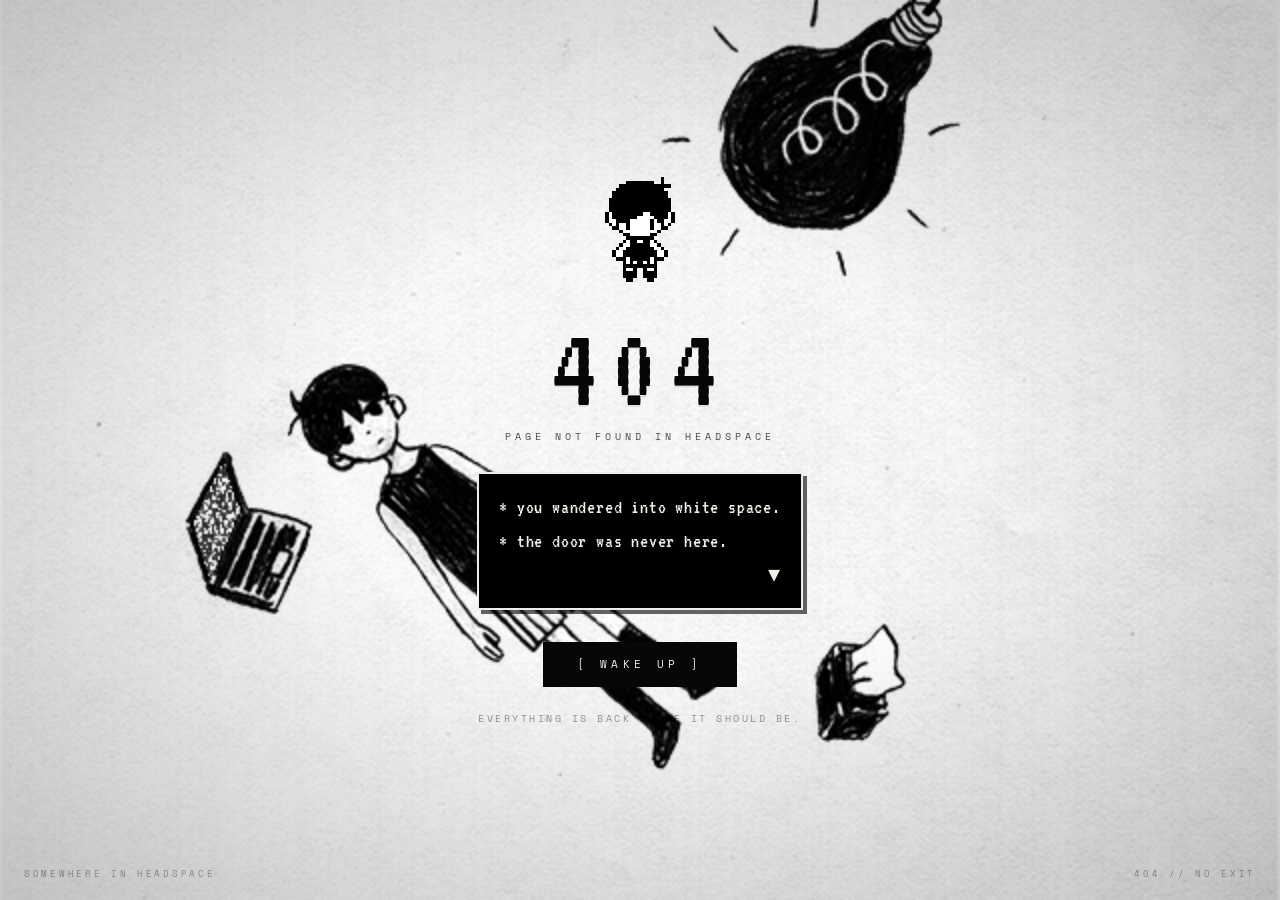
==== commit a295b360: "deploy: LV 23, mini battle, admin search" ====
--- a/index.html
+++ b/index.html
@@ -12,8 +12,8 @@
     <meta name="description" content="Reef&#39;s OMORI-styled portfolio — projects, games, GitHub activity and live Discord presence, built somewhere in Headspace.">
     <meta property="og:title" content="Reef&#39;s Portfolio">
     <meta property="og:description" content="Reef&#39;s OMORI-styled portfolio — projects, games, GitHub activity and live Discord presence, built somewhere in Headspace.">
-    <script type="module" crossorigin src="/assets/index-DQByEicJ.js"></script>
-    <link rel="stylesheet" crossorigin href="/assets/index-mK6AC40q.css">
+    <script type="module" crossorigin src="/assets/index-BopSaXc7.js"></script>
+    <link rel="stylesheet" crossorigin href="/assets/index-KNJFVPEy.css">
   </head>
   <body>
     <div id="root"></div>
--- a/assets/index-KNJFVPEy.css
+++ b/assets/index-KNJFVPEy.css
@@ -0,0 +1 @@
+@import "https://fonts.googleapis.com/css2?family=VT323&family=Space+Mono:ital,wght@0,400;0,700;1,400&family=Crimson+Text:ital,wght@0,400;0,600;1,400&family=Caveat:wght@400;600;700&display=swap";@layer components;@layer properties{@supports (((-webkit-hyphens:none)) and (not (margin-trim:inline))) or ((-moz-orient:inline) and (not (color:rgb(from red r g b)))){*,:before,:after,::backdrop{--tw-translate-x:0;--tw-translate-y:0;--tw-translate-z:0;--tw-rotate-x:initial;--tw-rotate-y:initial;--tw-rotate-z:initial;--tw-skew-x:initial;--tw-skew-y:initial;--tw-space-y-reverse:0;--tw-border-style:solid;--tw-gradient-position:initial;--tw-gradient-from:#0000;--tw-gradient-via:#0000;--tw-gradient-to:#0000;--tw-gradient-stops:initial;--tw-gradient-via-stops:initial;--tw-gradient-from-position:0%;--tw-gradient-via-position:50%;--tw-gradient-to-position:100%;--tw-leading:initial;--tw-font-weight:initial;--tw-tracking:initial;--tw-blur:initial;--tw-brightness:initial;--tw-contrast:initial;--tw-grayscale:initial;--tw-hue-rotate:initial;--tw-invert:initial;--tw-opacity:initial;--tw-saturate:initial;--tw-sepia:initial;--tw-drop-shadow:initial;--tw-drop-shadow-color:initial;--tw-drop-shadow-alpha:100%;--tw-drop-shadow-size:initial;--tw-backdrop-blur:initial;--tw-backdrop-brightness:initial;--tw-backdrop-contrast:initial;--tw-backdrop-grayscale:initial;--tw-backdrop-hue-rotate:initial;--tw-backdrop-invert:initial;--tw-backdrop-opacity:initial;--tw-backdrop-saturate:initial;--tw-backdrop-sepia:initial;--tw-duration:initial;--tw-ease:initial;--tw-scale-x:1;--tw-scale-y:1;--tw-scale-z:1}}}@layer theme{:root,:host{--font-sans:ui-sans-serif, system-ui, sans-serif, "Apple Color Emoji", "Segoe UI Emoji", "Segoe UI Symbol", "Noto Color Emoji";--font-serif:"Crimson Text", serif;--font-mono:ui-monospace, SFMono-Regular, Menlo, Monaco, Consolas, "Liberation Mono", "Courier New", monospace;--color-white:#fff;--spacing:.25rem;--container-xs:20rem;--container-sm:24rem;--container-xl:36rem;--container-2xl:42rem;--container-3xl:48rem;--container-5xl:64rem;--container-6xl:72rem;--text-xs:.75rem;--text-xs--line-height:calc(1 / .75);--text-sm:.875rem;--text-sm--line-height:calc(1.25 / .875);--text-lg:1.125rem;--text-lg--line-height:calc(1.75 / 1.125);--text-xl:1.25rem;--text-xl--line-height:calc(1.75 / 1.25);--text-2xl:1.5rem;--text-2xl--line-height:calc(2 / 1.5);--text-3xl:1.875rem;--text-3xl--line-height:calc(2.25 / 1.875);--text-4xl:2.25rem;--text-4xl--line-height:calc(2.5 / 2.25);--text-5xl:3rem;--text-5xl--line-height:1;--font-weight-bold:700;--tracking-wider:.05em;--tracking-widest:.1em;--leading-tight:1.25;--leading-snug:1.375;--leading-relaxed:1.625;--ease-in:cubic-bezier(.4, 0, 1, 1);--ease-out:cubic-bezier(0, 0, .2, 1);--blur-sm:8px;--blur-md:12px;--default-transition-duration:.15s;--default-transition-timing-function:cubic-bezier(.4, 0, .2, 1);--default-font-family:var(--font-sans);--default-mono-font-family:var(--font-mono);--color-void:#070707;--color-surface:#0d0d0d;--color-surface2:#141414;--color-paper:#f0ede8;--color-dim:#606060;--color-edge:#1e1e1e;--color-edge2:#303030;--color-lavender:#c8a0ff;--color-crimson:#e63946;--color-rose:#ffaad4;--color-mint:#7bed9f;--font-display:"VT323", monospace;--font-body:"Space Mono", monospace;--font-hand:"Caveat", cursive;--animate-flicker:flicker 10s infinite;--animate-float:float 5s ease-in-out infinite;--animate-pulse-slow:pulse-slow 3s ease-in-out infinite;--animate-blink:blink 1.1s step-end infinite}}@layer base{*,:after,:before,::backdrop{box-sizing:border-box;border:0 solid;margin:0;padding:0}::file-selector-button{box-sizing:border-box;border:0 solid;margin:0;padding:0}html,:host{-webkit-text-size-adjust:100%;tab-size:4;line-height:1.5;font-family:var(--default-font-family,ui-sans-serif, system-ui, sans-serif, "Apple Color Emoji", "Segoe UI Emoji", "Segoe UI Symbol", "Noto Color Emoji");font-feature-settings:var(--default-font-feature-settings,normal);font-variation-settings:var(--default-font-variation-settings,normal);-webkit-tap-highlight-color:transparent}hr{height:0;color:inherit;border-top-width:1px}abbr:where([title]){-webkit-text-decoration:underline dotted;text-decoration:underline dotted}h1,h2,h3,h4,h5,h6{font-size:inherit;font-weight:inherit}a{color:inherit;-webkit-text-decoration:inherit;-webkit-text-decoration:inherit;-webkit-text-decoration:inherit;-webkit-text-decoration:inherit;text-decoration:inherit}b,strong{font-weight:bolder}code,kbd,samp,pre{font-family:var(--default-mono-font-family,ui-monospace, SFMono-Regular, Menlo, Monaco, Consolas, "Liberation Mono", "Courier New", monospace);font-feature-settings:var(--default-mono-font-feature-settings,normal);font-variation-settings:var(--default-mono-font-variation-settings,normal);font-size:1em}small{font-size:80%}sub,sup{vertical-align:baseline;font-size:75%;line-height:0;position:relative}sub{bottom:-.25em}sup{top:-.5em}table{text-indent:0;border-color:inherit;border-collapse:collapse}:-moz-focusring{outline:auto}progress{vertical-align:baseline}summary{display:list-item}ol,ul,menu{list-style:none}img,svg,video,canvas,audio,iframe,embed,object{vertical-align:middle;display:block}img,video{max-width:100%;height:auto}button,input,select,optgroup,textarea{font:inherit;font-feature-settings:inherit;font-variation-settings:inherit;letter-spacing:inherit;color:inherit;opacity:1;background-color:#0000;border-radius:0}::file-selector-button{font:inherit;font-feature-settings:inherit;font-variation-settings:inherit;letter-spacing:inherit;color:inherit;opacity:1;background-color:#0000;border-radius:0}:where(select:is([multiple],[size])) optgroup{font-weight:bolder}:where(select:is([multiple],[size])) optgroup option{padding-inline-start:20px}::file-selector-button{margin-inline-end:4px}::placeholder{opacity:1}@supports (not ((-webkit-appearance:-apple-pay-button))) or (contain-intrinsic-size:1px){::placeholder{color:currentColor}@supports (color:color-mix(in lab, red, red)){::placeholder{color:color-mix(in oklab, currentcolor 50%, transparent)}}}textarea{resize:vertical}::-webkit-search-decoration{-webkit-appearance:none}::-webkit-date-and-time-value{min-height:1lh;text-align:inherit}::-webkit-datetime-edit{display:inline-flex}::-webkit-datetime-edit-fields-wrapper{padding:0}::-webkit-datetime-edit{padding-block:0}::-webkit-datetime-edit-year-field{padding-block:0}::-webkit-datetime-edit-month-field{padding-block:0}::-webkit-datetime-edit-day-field{padding-block:0}::-webkit-datetime-edit-hour-field{padding-block:0}::-webkit-datetime-edit-minute-field{padding-block:0}::-webkit-datetime-edit-second-field{padding-block:0}::-webkit-datetime-edit-millisecond-field{padding-block:0}::-webkit-datetime-edit-meridiem-field{padding-block:0}::-webkit-calendar-picker-indicator{line-height:1}:-moz-ui-invalid{box-shadow:none}button,input:where([type=button],[type=reset],[type=submit]){appearance:button}::file-selector-button{appearance:button}::-webkit-inner-spin-button{height:auto}::-webkit-outer-spin-button{height:auto}[hidden]:where(:not([hidden=until-found])){display:none!important}}@layer utilities{.pointer-events-none{pointer-events:none}.invisible{visibility:hidden}.visible{visibility:visible}.absolute{position:absolute}.fixed{position:fixed}.relative{position:relative}.static{position:static}.sticky{position:sticky}.inset-0{inset:calc(var(--spacing) * 0)}.start{inset-inline-start:var(--spacing)}.end{inset-inline-end:var(--spacing)}.top-0{top:calc(var(--spacing) * 0)}.top-1\/2{top:50%}.top-2{top:calc(var(--spacing) * 2)}.-right-0\.5{right:calc(var(--spacing) * -.5)}.right-0{right:calc(var(--spacing) * 0)}.right-2{right:calc(var(--spacing) * 2)}.right-5{right:calc(var(--spacing) * 5)}.right-6{right:calc(var(--spacing) * 6)}.right-10{right:calc(var(--spacing) * 10)}.-bottom-0\.5{bottom:calc(var(--spacing) * -.5)}.bottom-0{bottom:calc(var(--spacing) * 0)}.bottom-5{bottom:calc(var(--spacing) * 5)}.bottom-8{bottom:calc(var(--spacing) * 8)}.bottom-28{bottom:calc(var(--spacing) * 28)}.left-0{left:calc(var(--spacing) * 0)}.left-1\/2{left:50%}.left-2{left:calc(var(--spacing) * 2)}.left-3{left:calc(var(--spacing) * 3)}.left-6{left:calc(var(--spacing) * 6)}.col-span-1{grid-column:span 1/span 1}.container{width:100%}@media (width>=40rem){.container{max-width:40rem}}@media (width>=48rem){.container{max-width:48rem}}@media (width>=64rem){.container{max-width:64rem}}@media (width>=80rem){.container{max-width:80rem}}@media (width>=96rem){.container{max-width:96rem}}.mx-0\.5{margin-inline:calc(var(--spacing) * .5)}.mx-4{margin-inline:calc(var(--spacing) * 4)}.mx-auto{margin-inline:auto}.mt-0\.5{margin-top:calc(var(--spacing) * .5)}.mt-1{margin-top:calc(var(--spacing) * 1)}.mt-1\.5{margin-top:calc(var(--spacing) * 1.5)}.mt-2{margin-top:calc(var(--spacing) * 2)}.mt-3{margin-top:calc(var(--spacing) * 3)}.mt-4{margin-top:calc(var(--spacing) * 4)}.mt-5{margin-top:calc(var(--spacing) * 5)}.mt-6{margin-top:calc(var(--spacing) * 6)}.mt-8{margin-top:calc(var(--spacing) * 8)}.mt-auto{margin-top:auto}.mr-1\.5{margin-right:calc(var(--spacing) * 1.5)}.mb-0\.5{margin-bottom:calc(var(--spacing) * .5)}.mb-1{margin-bottom:calc(var(--spacing) * 1)}.mb-1\.5{margin-bottom:calc(var(--spacing) * 1.5)}.mb-2{margin-bottom:calc(var(--spacing) * 2)}.mb-3{margin-bottom:calc(var(--spacing) * 3)}.mb-4{margin-bottom:calc(var(--spacing) * 4)}.mb-5{margin-bottom:calc(var(--spacing) * 5)}.mb-6{margin-bottom:calc(var(--spacing) * 6)}.mb-7{margin-bottom:calc(var(--spacing) * 7)}.mb-8{margin-bottom:calc(var(--spacing) * 8)}.mb-10{margin-bottom:calc(var(--spacing) * 10)}.ml-1\.5{margin-left:calc(var(--spacing) * 1.5)}.ml-2{margin-left:calc(var(--spacing) * 2)}.ml-3{margin-left:calc(var(--spacing) * 3)}.ml-auto{margin-left:auto}.block{display:block}.flex{display:flex}.grid{display:grid}.hidden{display:none}.inline{display:inline}.inline-block{display:inline-block}.h-1\.5{height:calc(var(--spacing) * 1.5)}.h-2{height:calc(var(--spacing) * 2)}.h-2\.5{height:calc(var(--spacing) * 2.5)}.h-3{height:calc(var(--spacing) * 3)}.h-4{height:calc(var(--spacing) * 4)}.h-6{height:calc(var(--spacing) * 6)}.h-9{height:calc(var(--spacing) * 9)}.h-10{height:calc(var(--spacing) * 10)}.h-11{height:calc(var(--spacing) * 11)}.h-12{height:calc(var(--spacing) * 12)}.h-14{height:calc(var(--spacing) * 14)}.h-24{height:calc(var(--spacing) * 24)}.h-36{height:calc(var(--spacing) * 36)}.h-\[26px\]{height:26px}.h-full{height:100%}.h-px{height:1px}.min-h-\[14px\]{min-height:14px}.min-h-screen{min-height:100vh}.w-1\.5{width:calc(var(--spacing) * 1.5)}.w-2{width:calc(var(--spacing) * 2)}.w-2\.5{width:calc(var(--spacing) * 2.5)}.w-4{width:calc(var(--spacing) * 4)}.w-5{width:calc(var(--spacing) * 5)}.w-6{width:calc(var(--spacing) * 6)}.w-7{width:calc(var(--spacing) * 7)}.w-9{width:calc(var(--spacing) * 9)}.w-11{width:calc(var(--spacing) * 11)}.w-12{width:calc(var(--spacing) * 12)}.w-28{width:calc(var(--spacing) * 28)}.w-36{width:calc(var(--spacing) * 36)}.w-56{width:calc(var(--spacing) * 56)}.w-72{width:calc(var(--spacing) * 72)}.w-\[26px\]{width:26px}.w-full{width:100%}.w-px{width:1px}.max-w-2xl{max-width:var(--container-2xl)}.max-w-3xl{max-width:var(--container-3xl)}.max-w-5xl{max-width:var(--container-5xl)}.max-w-6xl{max-width:var(--container-6xl)}.max-w-\[280px\]{max-width:280px}.max-w-sm{max-width:var(--container-sm)}.max-w-xl{max-width:var(--container-xl)}.max-w-xs{max-width:var(--container-xs)}.min-w-0{min-width:calc(var(--spacing) * 0)}.min-w-\[50rem\]{min-width:50rem}.min-w-\[180px\]{min-width:180px}.flex-1{flex:1}.shrink-0{flex-shrink:0}.-translate-x-1\/2{--tw-translate-x:calc(calc(1 / 2 * 100%) * -1);translate:var(--tw-translate-x) var(--tw-translate-y)}.-translate-y-1\/2{--tw-translate-y:calc(calc(1 / 2 * 100%) * -1);translate:var(--tw-translate-x) var(--tw-translate-y)}.transform{transform:var(--tw-rotate-x,) var(--tw-rotate-y,) var(--tw-rotate-z,) var(--tw-skew-x,) var(--tw-skew-y,)}.\[animation\:shake_0\.4s_ease\]{animation:.4s shake}.animate-blink{animation:var(--animate-blink)}.animate-flicker{animation:var(--animate-flicker)}.animate-float{animation:var(--animate-float)}.animate-pulse-slow{animation:var(--animate-pulse-slow)}.cursor-default{cursor:default}.cursor-pointer{cursor:pointer}.resize{resize:both}.resize-none{resize:none}.grid-cols-1{grid-template-columns:repeat(1,minmax(0,1fr))}.grid-cols-2{grid-template-columns:repeat(2,minmax(0,1fr))}.grid-cols-3{grid-template-columns:repeat(3,minmax(0,1fr))}.flex-col{flex-direction:column}.flex-wrap{flex-wrap:wrap}.items-baseline{align-items:baseline}.items-center{align-items:center}.items-end{align-items:flex-end}.items-start{align-items:flex-start}.justify-between{justify-content:space-between}.justify-center{justify-content:center}.gap-1{gap:calc(var(--spacing) * 1)}.gap-1\.5{gap:calc(var(--spacing) * 1.5)}.gap-2{gap:calc(var(--spacing) * 2)}.gap-2\.5{gap:calc(var(--spacing) * 2.5)}.gap-3{gap:calc(var(--spacing) * 3)}.gap-4{gap:calc(var(--spacing) * 4)}.gap-5{gap:calc(var(--spacing) * 5)}.gap-6{gap:calc(var(--spacing) * 6)}.gap-12{gap:calc(var(--spacing) * 12)}:where(.space-y-1>:not(:last-child)){--tw-space-y-reverse:0;margin-block-start:calc(calc(var(--spacing) * 1) * var(--tw-space-y-reverse));margin-block-end:calc(calc(var(--spacing) * 1) * calc(1 - var(--tw-space-y-reverse)))}:where(.space-y-1\.5>:not(:last-child)){--tw-space-y-reverse:0;margin-block-start:calc(calc(var(--spacing) * 1.5) * var(--tw-space-y-reverse));margin-block-end:calc(calc(var(--spacing) * 1.5) * calc(1 - var(--tw-space-y-reverse)))}:where(.space-y-3\.5>:not(:last-child)){--tw-space-y-reverse:0;margin-block-start:calc(calc(var(--spacing) * 3.5) * var(--tw-space-y-reverse));margin-block-end:calc(calc(var(--spacing) * 3.5) * calc(1 - var(--tw-space-y-reverse)))}:where(.space-y-4>:not(:last-child)){--tw-space-y-reverse:0;margin-block-start:calc(calc(var(--spacing) * 4) * var(--tw-space-y-reverse));margin-block-end:calc(calc(var(--spacing) * 4) * calc(1 - var(--tw-space-y-reverse)))}:where(.space-y-6>:not(:last-child)){--tw-space-y-reverse:0;margin-block-start:calc(calc(var(--spacing) * 6) * var(--tw-space-y-reverse));margin-block-end:calc(calc(var(--spacing) * 6) * calc(1 - var(--tw-space-y-reverse)))}:where(.space-y-8>:not(:last-child)){--tw-space-y-reverse:0;margin-block-start:calc(calc(var(--spacing) * 8) * var(--tw-space-y-reverse));margin-block-end:calc(calc(var(--spacing) * 8) * calc(1 - var(--tw-space-y-reverse)))}.gap-x-4{column-gap:calc(var(--spacing) * 4)}.gap-x-8{column-gap:calc(var(--spacing) * 8)}.gap-y-2{row-gap:calc(var(--spacing) * 2)}.truncate{text-overflow:ellipsis;white-space:nowrap;overflow:hidden}.overflow-hidden{overflow:hidden}.overflow-x-auto{overflow-x:auto}.overflow-y-auto{overflow-y:auto}.rounded-full{border-radius:3.40282e38px}.border{border-style:var(--tw-border-style);border-width:1px}.border-2{border-style:var(--tw-border-style);border-width:2px}.border-t{border-top-style:var(--tw-border-style);border-top-width:1px}.border-r{border-right-style:var(--tw-border-style);border-right-width:1px}.border-b{border-bottom-style:var(--tw-border-style);border-bottom-width:1px}.border-\[\#14140f\]\/30{border-color:oklab(18.9344% -.00290465 .00932719/.3)}.border-crimson{border-color:var(--color-crimson)}.border-crimson\/50{border-color:#e6394680}@supports (color:color-mix(in lab, red, red)){.border-crimson\/50{border-color:color-mix(in oklab, var(--color-crimson) 50%, transparent)}}.border-dim\/40{border-color:#60606066}@supports (color:color-mix(in lab, red, red)){.border-dim\/40{border-color:color-mix(in oklab, var(--color-dim) 40%, transparent)}}.border-edge{border-color:var(--color-edge)}.border-edge2{border-color:var(--color-edge2)}.border-lavender\/40{border-color:#c8a0ff66}@supports (color:color-mix(in lab, red, red)){.border-lavender\/40{border-color:color-mix(in oklab, var(--color-lavender) 40%, transparent)}}.border-lavender\/50{border-color:#c8a0ff80}@supports (color:color-mix(in lab, red, red)){.border-lavender\/50{border-color:color-mix(in oklab, var(--color-lavender) 50%, transparent)}}.border-mint{border-color:var(--color-mint)}.border-mint\/40{border-color:#7bed9f66}@supports (color:color-mix(in lab, red, red)){.border-mint\/40{border-color:color-mix(in oklab, var(--color-mint) 40%, transparent)}}.border-mint\/50{border-color:#7bed9f80}@supports (color:color-mix(in lab, red, red)){.border-mint\/50{border-color:color-mix(in oklab, var(--color-mint) 50%, transparent)}}.border-paper{border-color:var(--color-paper)}.border-paper\/70{border-color:#f0ede8b3}@supports (color:color-mix(in lab, red, red)){.border-paper\/70{border-color:color-mix(in oklab, var(--color-paper) 70%, transparent)}}.border-rose\/40{border-color:#ffaad466}@supports (color:color-mix(in lab, red, red)){.border-rose\/40{border-color:color-mix(in oklab, var(--color-rose) 40%, transparent)}}.border-rose\/50{border-color:#ffaad480}@supports (color:color-mix(in lab, red, red)){.border-rose\/50{border-color:color-mix(in oklab, var(--color-rose) 50%, transparent)}}.border-surface{border-color:var(--color-surface)}.border-transparent{border-color:#0000}.border-void{border-color:var(--color-void)}.bg-crimson\/10{background-color:#e639461a}@supports (color:color-mix(in lab, red, red)){.bg-crimson\/10{background-color:color-mix(in oklab, var(--color-crimson) 10%, transparent)}}.bg-dim{background-color:var(--color-dim)}.bg-dim\/5{background-color:#6060600d}@supports (color:color-mix(in lab, red, red)){.bg-dim\/5{background-color:color-mix(in oklab, var(--color-dim) 5%, transparent)}}.bg-edge{background-color:var(--color-edge)}.bg-lavender{background-color:var(--color-lavender)}.bg-lavender\/5{background-color:#c8a0ff0d}@supports (color:color-mix(in lab, red, red)){.bg-lavender\/5{background-color:color-mix(in oklab, var(--color-lavender) 5%, transparent)}}.bg-mint{background-color:var(--color-mint)}.bg-mint\/5{background-color:#7bed9f0d}@supports (color:color-mix(in lab, red, red)){.bg-mint\/5{background-color:color-mix(in oklab, var(--color-mint) 5%, transparent)}}.bg-paper{background-color:var(--color-paper)}.bg-paper\/5{background-color:#f0ede80d}@supports (color:color-mix(in lab, red, red)){.bg-paper\/5{background-color:color-mix(in oklab, var(--color-paper) 5%, transparent)}}.bg-rose{background-color:var(--color-rose)}.bg-rose\/5{background-color:#ffaad40d}@supports (color:color-mix(in lab, red, red)){.bg-rose\/5{background-color:color-mix(in oklab, var(--color-rose) 5%, transparent)}}.bg-surface{background-color:var(--color-surface)}.bg-surface\/90{background-color:#0d0d0de6}@supports (color:color-mix(in lab, red, red)){.bg-surface\/90{background-color:color-mix(in oklab, var(--color-surface) 90%, transparent)}}.bg-surface2{background-color:var(--color-surface2)}.bg-transparent{background-color:#0000}.bg-void{background-color:var(--color-void)}.bg-void\/50{background-color:#07070780}@supports (color:color-mix(in lab, red, red)){.bg-void\/50{background-color:color-mix(in oklab, var(--color-void) 50%, transparent)}}.bg-void\/75{background-color:#070707bf}@supports (color:color-mix(in lab, red, red)){.bg-void\/75{background-color:color-mix(in oklab, var(--color-void) 75%, transparent)}}.bg-void\/90{background-color:#070707e6}@supports (color:color-mix(in lab, red, red)){.bg-void\/90{background-color:color-mix(in oklab, var(--color-void) 90%, transparent)}}.bg-void\/92{background-color:#070707eb}@supports (color:color-mix(in lab, red, red)){.bg-void\/92{background-color:color-mix(in oklab, var(--color-void) 92%, transparent)}}.bg-void\/96{background-color:#070707f5}@supports (color:color-mix(in lab, red, red)){.bg-void\/96{background-color:color-mix(in oklab, var(--color-void) 96%, transparent)}}.bg-void\/98{background-color:#070707fa}@supports (color:color-mix(in lab, red, red)){.bg-void\/98{background-color:color-mix(in oklab, var(--color-void) 98%, transparent)}}.bg-gradient-to-b{--tw-gradient-position:to bottom in oklab;background-image:linear-gradient(var(--tw-gradient-stops))}.bg-gradient-to-l{--tw-gradient-position:to left in oklab;background-image:linear-gradient(var(--tw-gradient-stops))}.bg-gradient-to-r{--tw-gradient-position:to right in oklab;background-image:linear-gradient(var(--tw-gradient-stops))}.from-transparent{--tw-gradient-from:transparent;--tw-gradient-stops:var(--tw-gradient-via-stops,var(--tw-gradient-position), var(--tw-gradient-from) var(--tw-gradient-from-position), var(--tw-gradient-to) var(--tw-gradient-to-position))}.via-paper\/50{--tw-gradient-via:#f0ede880}@supports (color:color-mix(in lab, red, red)){.via-paper\/50{--tw-gradient-via:color-mix(in oklab, var(--color-paper) 50%, transparent)}}.via-paper\/50{--tw-gradient-via-stops:var(--tw-gradient-position), var(--tw-gradient-from) var(--tw-gradient-from-position), var(--tw-gradient-via) var(--tw-gradient-via-position), var(--tw-gradient-to) var(--tw-gradient-to-position);--tw-gradient-stops:var(--tw-gradient-via-stops)}.to-edge{--tw-gradient-to:var(--color-edge);--tw-gradient-stops:var(--tw-gradient-via-stops,var(--tw-gradient-position), var(--tw-gradient-from) var(--tw-gradient-from-position), var(--tw-gradient-to) var(--tw-gradient-to-position))}.to-transparent{--tw-gradient-to:transparent;--tw-gradient-stops:var(--tw-gradient-via-stops,var(--tw-gradient-position), var(--tw-gradient-from) var(--tw-gradient-from-position), var(--tw-gradient-to) var(--tw-gradient-to-position))}.to-void{--tw-gradient-to:var(--color-void);--tw-gradient-stops:var(--tw-gradient-via-stops,var(--tw-gradient-position), var(--tw-gradient-from) var(--tw-gradient-from-position), var(--tw-gradient-to) var(--tw-gradient-to-position))}.object-contain{object-fit:contain}.object-cover{object-fit:cover}.p-0\.5{padding:calc(var(--spacing) * .5)}.p-1{padding:calc(var(--spacing) * 1)}.p-2{padding:calc(var(--spacing) * 2)}.p-2\.5{padding:calc(var(--spacing) * 2.5)}.p-3{padding:calc(var(--spacing) * 3)}.p-4{padding:calc(var(--spacing) * 4)}.p-5{padding:calc(var(--spacing) * 5)}.p-6{padding:calc(var(--spacing) * 6)}.p-8{padding:calc(var(--spacing) * 8)}.px-1{padding-inline:calc(var(--spacing) * 1)}.px-1\.5{padding-inline:calc(var(--spacing) * 1.5)}.px-2{padding-inline:calc(var(--spacing) * 2)}.px-2\.5{padding-inline:calc(var(--spacing) * 2.5)}.px-3{padding-inline:calc(var(--spacing) * 3)}.px-4{padding-inline:calc(var(--spacing) * 4)}.px-6{padding-inline:calc(var(--spacing) * 6)}.px-8{padding-inline:calc(var(--spacing) * 8)}.py-0\.5{padding-block:calc(var(--spacing) * .5)}.py-1{padding-block:calc(var(--spacing) * 1)}.py-1\.5{padding-block:calc(var(--spacing) * 1.5)}.py-2{padding-block:calc(var(--spacing) * 2)}.py-2\.5{padding-block:calc(var(--spacing) * 2.5)}.py-3{padding-block:calc(var(--spacing) * 3)}.py-4{padding-block:calc(var(--spacing) * 4)}.py-5{padding-block:calc(var(--spacing) * 5)}.py-7{padding-block:calc(var(--spacing) * 7)}.py-8{padding-block:calc(var(--spacing) * 8)}.py-12{padding-block:calc(var(--spacing) * 12)}.py-20{padding-block:calc(var(--spacing) * 20)}.py-24{padding-block:calc(var(--spacing) * 24)}.py-28{padding-block:calc(var(--spacing) * 28)}.pt-1{padding-top:calc(var(--spacing) * 1)}.pt-5{padding-top:calc(var(--spacing) * 5)}.pt-8{padding-top:calc(var(--spacing) * 8)}.pr-3{padding-right:calc(var(--spacing) * 3)}.pb-0\.5{padding-bottom:calc(var(--spacing) * .5)}.pb-2{padding-bottom:calc(var(--spacing) * 2)}.pb-5{padding-bottom:calc(var(--spacing) * 5)}.pl-7{padding-left:calc(var(--spacing) * 7)}.text-center{text-align:center}.text-left{text-align:left}.text-right{text-align:right}.text-2xl{font-size:var(--text-2xl);line-height:var(--tw-leading,var(--text-2xl--line-height))}.text-3xl{font-size:var(--text-3xl);line-height:var(--tw-leading,var(--text-3xl--line-height))}.text-4xl{font-size:var(--text-4xl);line-height:var(--tw-leading,var(--text-4xl--line-height))}.text-5xl{font-size:var(--text-5xl);line-height:var(--tw-leading,var(--text-5xl--line-height))}.text-lg{font-size:var(--text-lg);line-height:var(--tw-leading,var(--text-lg--line-height))}.text-sm{font-size:var(--text-sm);line-height:var(--tw-leading,var(--text-sm--line-height))}.text-xl{font-size:var(--text-xl);line-height:var(--tw-leading,var(--text-xl--line-height))}.text-xs{font-size:var(--text-xs);line-height:var(--tw-leading,var(--text-xs--line-height))}.text-\[1\.7rem\]{font-size:1.7rem}.text-\[8px\]{font-size:8px}.text-\[9px\]{font-size:9px}.text-\[10px\]{font-size:10px}.text-\[11px\]{font-size:11px}.text-\[12px\]{font-size:12px}.text-\[13px\]{font-size:13px}.leading-none{--tw-leading:1;line-height:1}.leading-relaxed{--tw-leading:var(--leading-relaxed);line-height:var(--leading-relaxed)}.leading-snug{--tw-leading:var(--leading-snug);line-height:var(--leading-snug)}.leading-tight{--tw-leading:var(--leading-tight);line-height:var(--leading-tight)}.font-bold{--tw-font-weight:var(--font-weight-bold);font-weight:var(--font-weight-bold)}.tracking-\[0\.2em\]{--tw-tracking:.2em;letter-spacing:.2em}.tracking-\[0\.3em\]{--tw-tracking:.3em;letter-spacing:.3em}.tracking-\[0\.4em\]{--tw-tracking:.4em;letter-spacing:.4em}.tracking-\[0\.15em\]{--tw-tracking:.15em;letter-spacing:.15em}.tracking-\[0\.18em\]{--tw-tracking:.18em;letter-spacing:.18em}.tracking-\[0\.22em\]{--tw-tracking:.22em;letter-spacing:.22em}.tracking-\[0\.25em\]{--tw-tracking:.25em;letter-spacing:.25em}.tracking-\[0\.35em\]{--tw-tracking:.35em;letter-spacing:.35em}.tracking-\[0\.38em\]{--tw-tracking:.38em;letter-spacing:.38em}.tracking-\[0\.45em\]{--tw-tracking:.45em;letter-spacing:.45em}.tracking-wider{--tw-tracking:var(--tracking-wider);letter-spacing:var(--tracking-wider)}.tracking-widest{--tw-tracking:var(--tracking-widest);letter-spacing:var(--tracking-widest)}.break-all{word-break:break-all}.whitespace-pre-wrap{white-space:pre-wrap}.text-\[\#4d8fff\]{color:#4d8fff}.text-\[\#333333\]{color:#333}.text-crimson{color:var(--color-crimson)}.text-dim{color:var(--color-dim)}.text-dim\/0{color:#0000}@supports (color:color-mix(in lab, red, red)){.text-dim\/0{color:color-mix(in oklab, var(--color-dim) 0%, transparent)}}.text-dim\/20{color:#60606033}@supports (color:color-mix(in lab, red, red)){.text-dim\/20{color:color-mix(in oklab, var(--color-dim) 20%, transparent)}}.text-dim\/30{color:#6060604d}@supports (color:color-mix(in lab, red, red)){.text-dim\/30{color:color-mix(in oklab, var(--color-dim) 30%, transparent)}}.text-dim\/40{color:#60606066}@supports (color:color-mix(in lab, red, red)){.text-dim\/40{color:color-mix(in oklab, var(--color-dim) 40%, transparent)}}.text-dim\/50{color:#60606080}@supports (color:color-mix(in lab, red, red)){.text-dim\/50{color:color-mix(in oklab, var(--color-dim) 50%, transparent)}}.text-dim\/60{color:#60606099}@supports (color:color-mix(in lab, red, red)){.text-dim\/60{color:color-mix(in oklab, var(--color-dim) 60%, transparent)}}.text-dim\/70{color:#606060b3}@supports (color:color-mix(in lab, red, red)){.text-dim\/70{color:color-mix(in oklab, var(--color-dim) 70%, transparent)}}.text-lavender{color:var(--color-lavender)}.text-lavender\/50{color:#c8a0ff80}@supports (color:color-mix(in lab, red, red)){.text-lavender\/50{color:color-mix(in oklab, var(--color-lavender) 50%, transparent)}}.text-lavender\/80{color:#c8a0ffcc}@supports (color:color-mix(in lab, red, red)){.text-lavender\/80{color:color-mix(in oklab, var(--color-lavender) 80%, transparent)}}.text-mint{color:var(--color-mint)}.text-mint\/70{color:#7bed9fb3}@supports (color:color-mix(in lab, red, red)){.text-mint\/70{color:color-mix(in oklab, var(--color-mint) 70%, transparent)}}.text-paper{color:var(--color-paper)}.text-paper\/70{color:#f0ede8b3}@supports (color:color-mix(in lab, red, red)){.text-paper\/70{color:color-mix(in oklab, var(--color-paper) 70%, transparent)}}.text-paper\/80{color:#f0ede8cc}@supports (color:color-mix(in lab, red, red)){.text-paper\/80{color:color-mix(in oklab, var(--color-paper) 80%, transparent)}}.text-rose{color:var(--color-rose)}.text-void{color:var(--color-void)}.text-void\/55{color:#0707078c}@supports (color:color-mix(in lab, red, red)){.text-void\/55{color:color-mix(in oklab, var(--color-void) 55%, transparent)}}.text-void\/80{color:#070707cc}@supports (color:color-mix(in lab, red, red)){.text-void\/80{color:color-mix(in oklab, var(--color-void) 80%, transparent)}}.text-white{color:var(--color-white)}.capitalize{text-transform:capitalize}.uppercase{text-transform:uppercase}.italic{font-style:italic}.not-italic{font-style:normal}.underline{text-decoration-line:underline}.decoration-dotted{text-decoration-style:dotted}.opacity-0{opacity:0}.opacity-25{opacity:.25}.opacity-30{opacity:.3}.opacity-50{opacity:.5}.opacity-55{opacity:.55}.opacity-60{opacity:.6}.opacity-80{opacity:.8}.opacity-85{opacity:.85}.opacity-90{opacity:.9}.grayscale{--tw-grayscale:grayscale(100%);filter:var(--tw-blur,) var(--tw-brightness,) var(--tw-contrast,) var(--tw-grayscale,) var(--tw-hue-rotate,) var(--tw-invert,) var(--tw-saturate,) var(--tw-sepia,) var(--tw-drop-shadow,)}.filter{filter:var(--tw-blur,) var(--tw-brightness,) var(--tw-contrast,) var(--tw-grayscale,) var(--tw-hue-rotate,) var(--tw-invert,) var(--tw-saturate,) var(--tw-sepia,) var(--tw-drop-shadow,)}.backdrop-blur-md{--tw-backdrop-blur:blur(var(--blur-md));-webkit-backdrop-filter:var(--tw-backdrop-blur,) var(--tw-backdrop-brightness,) var(--tw-backdrop-contrast,) var(--tw-backdrop-grayscale,) var(--tw-backdrop-hue-rotate,) var(--tw-backdrop-invert,) var(--tw-backdrop-opacity,) var(--tw-backdrop-saturate,) var(--tw-backdrop-sepia,);backdrop-filter:var(--tw-backdrop-blur,) var(--tw-backdrop-brightness,) var(--tw-backdrop-contrast,) var(--tw-backdrop-grayscale,) var(--tw-backdrop-hue-rotate,) var(--tw-backdrop-invert,) var(--tw-backdrop-opacity,) var(--tw-backdrop-saturate,) var(--tw-backdrop-sepia,)}.backdrop-blur-sm{--tw-backdrop-blur:blur(var(--blur-sm));-webkit-backdrop-filter:var(--tw-backdrop-blur,) var(--tw-backdrop-brightness,) var(--tw-backdrop-contrast,) var(--tw-backdrop-grayscale,) var(--tw-backdrop-hue-rotate,) var(--tw-backdrop-invert,) var(--tw-backdrop-opacity,) var(--tw-backdrop-saturate,) var(--tw-backdrop-sepia,);backdrop-filter:var(--tw-backdrop-blur,) var(--tw-backdrop-brightness,) var(--tw-backdrop-contrast,) var(--tw-backdrop-grayscale,) var(--tw-backdrop-hue-rotate,) var(--tw-backdrop-invert,) var(--tw-backdrop-opacity,) var(--tw-backdrop-saturate,) var(--tw-backdrop-sepia,)}.transition{transition-property:color,background-color,border-color,outline-color,text-decoration-color,fill,stroke,--tw-gradient-from,--tw-gradient-via,--tw-gradient-to,opacity,box-shadow,transform,translate,scale,rotate,filter,-webkit-backdrop-filter,backdrop-filter,display,content-visibility,overlay,pointer-events;transition-timing-function:var(--tw-ease,var(--default-transition-timing-function));transition-duration:var(--tw-duration,var(--default-transition-duration))}.transition-all{transition-property:all;transition-timing-function:var(--tw-ease,var(--default-transition-timing-function));transition-duration:var(--tw-duration,var(--default-transition-duration))}.transition-colors{transition-property:color,background-color,border-color,outline-color,text-decoration-color,fill,stroke,--tw-gradient-from,--tw-gradient-via,--tw-gradient-to;transition-timing-function:var(--tw-ease,var(--default-transition-timing-function));transition-duration:var(--tw-duration,var(--default-transition-duration))}.transition-opacity{transition-property:opacity;transition-timing-function:var(--tw-ease,var(--default-transition-timing-function));transition-duration:var(--tw-duration,var(--default-transition-duration))}.transition-transform{transition-property:transform,translate,scale,rotate;transition-timing-function:var(--tw-ease,var(--default-transition-timing-function));transition-duration:var(--tw-duration,var(--default-transition-duration))}.duration-200{--tw-duration:.2s;transition-duration:.2s}.duration-300{--tw-duration:.3s;transition-duration:.3s}.duration-400{--tw-duration:.4s;transition-duration:.4s}.duration-500{--tw-duration:.5s;transition-duration:.5s}.duration-700{--tw-duration:.7s;transition-duration:.7s}.duration-1000{--tw-duration:1s;transition-duration:1s}.ease-in{--tw-ease:var(--ease-in);transition-timing-function:var(--ease-in)}.ease-linear{--tw-ease:linear;transition-timing-function:linear}.ease-out{--tw-ease:var(--ease-out);transition-timing-function:var(--ease-out)}.outline-none{--tw-outline-style:none;outline-style:none}.select-none{-webkit-user-select:none;user-select:none}@media (hover:hover){.group-hover\:animate-flicker:is(:where(.group):hover *){animation:var(--animate-flicker)}.group-hover\:text-dim:is(:where(.group):hover *){color:var(--color-dim)}.group-hover\:text-dim\/50:is(:where(.group):hover *){color:#60606080}@supports (color:color-mix(in lab, red, red)){.group-hover\:text-dim\/50:is(:where(.group):hover *){color:color-mix(in oklab, var(--color-dim) 50%, transparent)}}.group-hover\:text-paper:is(:where(.group):hover *){color:var(--color-paper)}.group-hover\:opacity-90:is(:where(.group):hover *){opacity:.9}.group-hover\:opacity-100:is(:where(.group):hover *){opacity:1}.group-hover\:grayscale-0:is(:where(.group):hover *){--tw-grayscale:grayscale(0%);filter:var(--tw-blur,) var(--tw-brightness,) var(--tw-contrast,) var(--tw-grayscale,) var(--tw-hue-rotate,) var(--tw-invert,) var(--tw-saturate,) var(--tw-sepia,) var(--tw-drop-shadow,)}}.placeholder\:text-dim\/40::placeholder{color:#60606066}@supports (color:color-mix(in lab, red, red)){.placeholder\:text-dim\/40::placeholder{color:color-mix(in oklab, var(--color-dim) 40%, transparent)}}@media (hover:hover){.hover\:scale-105:hover{--tw-scale-x:105%;--tw-scale-y:105%;--tw-scale-z:105%;scale:var(--tw-scale-x) var(--tw-scale-y)}.hover\:border-edge:hover{border-color:var(--color-edge)}.hover\:border-edge2:hover{border-color:var(--color-edge2)}.hover\:border-paper:hover{border-color:var(--color-paper)}.hover\:border-void:hover{border-color:var(--color-void)}.hover\:border-void\/40:hover{border-color:#07070766}@supports (color:color-mix(in lab, red, red)){.hover\:border-void\/40:hover{border-color:color-mix(in oklab, var(--color-void) 40%, transparent)}}.hover\:bg-crimson\/10:hover{background-color:#e639461a}@supports (color:color-mix(in lab, red, red)){.hover\:bg-crimson\/10:hover{background-color:color-mix(in oklab, var(--color-crimson) 10%, transparent)}}.hover\:bg-paper:hover{background-color:var(--color-paper)}.hover\:bg-transparent:hover{background-color:#0000}.hover\:\!text-crimson:hover{color:var(--color-crimson)!important}.hover\:\!text-paper:hover{color:var(--color-paper)!important}.hover\:text-crimson:hover{color:var(--color-crimson)}.hover\:text-dim:hover{color:var(--color-dim)}.hover\:text-dim\/60:hover{color:#60606099}@supports (color:color-mix(in lab, red, red)){.hover\:text-dim\/60:hover{color:color-mix(in oklab, var(--color-dim) 60%, transparent)}}.hover\:text-lavender:hover{color:var(--color-lavender)}.hover\:text-paper:hover{color:var(--color-paper)}.hover\:text-void:hover{color:var(--color-void)}.hover\:opacity-100:hover{opacity:1}}.focus\:border-edge2:focus{border-color:var(--color-edge2)}.disabled\:text-dim\/15:disabled{color:#60606026}@supports (color:color-mix(in lab, red, red)){.disabled\:text-dim\/15:disabled{color:color-mix(in oklab, var(--color-dim) 15%, transparent)}}.disabled\:opacity-30:disabled{opacity:.3}@media (hover:hover){.disabled\:hover\:bg-transparent:disabled:hover{background-color:#0000}.disabled\:hover\:\!text-dim\/15:disabled:hover{color:#60606026!important}@supports (color:color-mix(in lab, red, red)){.disabled\:hover\:\!text-dim\/15:disabled:hover{color:color-mix(in oklab, var(--color-dim) 15%, transparent)!important}}.disabled\:hover\:text-paper:disabled:hover{color:var(--color-paper)}}@media (width>=40rem){.sm\:mx-6{margin-inline:calc(var(--spacing) * 6)}.sm\:block{display:block}.sm\:flex{display:flex}.sm\:hidden{display:none}.sm\:w-32{width:calc(var(--spacing) * 32)}.sm\:w-44{width:calc(var(--spacing) * 44)}.sm\:grid-cols-3{grid-template-columns:repeat(3,minmax(0,1fr))}.sm\:flex-row{flex-direction:row}.sm\:items-start{align-items:flex-start}.sm\:p-8{padding:calc(var(--spacing) * 8)}.sm\:px-6{padding-inline:calc(var(--spacing) * 6)}.sm\:pt-9{padding-top:calc(var(--spacing) * 9)}}@media (width>=48rem){.md\:grid-cols-2{grid-template-columns:repeat(2,minmax(0,1fr))}.md\:grid-cols-4{grid-template-columns:repeat(4,minmax(0,1fr))}}@media (width>=64rem){.lg\:col-span-2{grid-column:span 2/span 2}.lg\:col-span-3{grid-column:span 3/span 3}.lg\:flex{display:flex}.lg\:grid-cols-3{grid-template-columns:repeat(3,minmax(0,1fr))}.lg\:grid-cols-5{grid-template-columns:repeat(5,minmax(0,1fr))}}@media (width>=80rem){.xl\:grid-cols-6{grid-template-columns:repeat(6,minmax(0,1fr))}}}@keyframes flicker{0%,87%,89%,91%,93%,95%,to{opacity:1}88%,90%,92%,94%{opacity:.6}}@keyframes float{0%,to{transform:translateY(0)}50%{transform:translateY(-10px)}}@keyframes pulse-slow{0%,to{opacity:.4}50%{opacity:1}}@keyframes blink{0%,to{opacity:1}50%{opacity:0}}@keyframes shake{0%,to{transform:translate(0)}14%{transform:translate(-6px)}28%{transform:translate(6px)}42%{transform:translate(-5px)}57%{transform:translate(5px)}71%{transform:translate(-3px)}85%{transform:translate(3px)}}@keyframes glitch{0%,to{clip-path:none;transform:translate(0)}15%{clip-path:inset(18% 0 58%);transform:translate(-4px)}30%{clip-path:inset(56% 0 18%);transform:translate(4px)}45%{clip-path:inset(35% 0 38%);transform:translate(-2px)}60%{clip-path:none;transform:translate(0)}}@keyframes something-flash{0%{opacity:0;transform:translate(-50%,-50%)scale(.6)}25%{opacity:.9;transform:translate(-50%,-50%)scale(1.15)}70%{opacity:.9;transform:translate(-50%,-50%)scale(1)}to{opacity:0;transform:translate(-50%,-50%)scale(.85)}}@keyframes animate-in{0%{opacity:0;transform:translateY(6px)}to{opacity:1;transform:translateY(0)}}*{scrollbar-width:thin;scrollbar-color:var(--color-edge2) transparent}::-webkit-scrollbar{width:3px}::-webkit-scrollbar-track{background:0 0}::-webkit-scrollbar-thumb{background:var(--color-edge2)}html{scroll-behavior:smooth}body{background-color:var(--color-void);color:var(--color-paper);font-family:var(--font-body);cursor:url("data:image/svg+xml,%3Csvg xmlns='http://www.w3.org/2000/svg' width='18' height='22' viewBox='0 0 18 22'%3E%3Cpath d='M1 1 L1 19 L5.5 14 L8.5 21 L10.5 20 L7.5 13 L14 13 Z' fill='white' stroke='black' stroke-width='1.2' stroke-linejoin='round'/%3E%3C/svg%3E") 1 1,auto}a,button,[role=button],select,input[type=checkbox],label[for]{cursor:url("data:image/svg+xml,%3Csvg xmlns='http://www.w3.org/2000/svg' width='18' height='22' viewBox='0 0 18 22'%3E%3Cpath d='M1 1 L1 19 L5.5 14 L8.5 21 L10.5 20 L7.5 13 L14 13 Z' fill='white' stroke='black' stroke-width='1.2' stroke-linejoin='round'/%3E%3C/svg%3E") 1 1,pointer}::selection{background-color:var(--color-lavender);color:var(--color-void)}select{appearance:none;background-image:url("data:image/svg+xml,%3Csvg xmlns='http://www.w3.org/2000/svg' width='10' height='6' viewBox='0 0 10 6'%3E%3Cpath d='M0 0 L5 6 L10 0' stroke='%23606060' stroke-width='1.5' fill='none'/%3E%3C/svg%3E");background-position:right 10px center;background-repeat:no-repeat;padding-right:28px}.animate-in{animation:.2s ease-out forwards animate-in}.omori-window{border:1px solid var(--color-edge2);background:#0d0d0deb}@supports (color:color-mix(in lab, red, red)){.omori-window{background:color-mix(in srgb, var(--color-surface) 92%, transparent)}}.omori-window{box-shadow:6px 6px 0 var(--color-void), 7px 7px 0 var(--color-edge)}.omori-window-label{border:1px solid var(--color-edge);background:var(--color-void);color:var(--color-dim);letter-spacing:.22em;border-bottom:0;padding:.55rem .75rem;font-size:.58rem}.battle-textbox{color:#f0ede8;font-family:var(--font-display);letter-spacing:.04em;text-align:left;background:#000;border:2px solid #f0ede8;padding:1rem 1.25rem;font-size:1.25rem;line-height:1.7;box-shadow:4px 4px #0009}.battle-stage{background:linear-gradient(#0c0c0c 0%,#050505 100%);padding-bottom:.25rem;position:relative}.foe-shadow{background:#040404;border:2px solid #f0ede838;width:66px;height:84px;margin:0 auto .45rem;animation:3.4s ease-in-out infinite foe-flicker;box-shadow:inset 0 0 26px #000000f2,0 0 18px #0009}@keyframes foe-flicker{0%,to{opacity:.9}44%{opacity:.62}46%{opacity:.92}78%{opacity:.7}}.dmg-pop{font-family:var(--font-display);letter-spacing:.05em;pointer-events:none;z-index:5;font-size:1.5rem;animation:.7s ease-out forwards dmg-float;position:absolute}.dmg-pop.foe{color:#e63946;top:6%;right:8%}.dmg-pop.me{color:#f0ede8;bottom:30%;left:22%}@keyframes dmg-float{0%{opacity:1;transform:translateY(0)}to{opacity:0;transform:translateY(-32px)}}.skill-btn{font-family:var(--font-display);letter-spacing:.1em;border:1px solid var(--color-edge2);color:var(--color-paper);padding:.3rem .6rem;font-size:.8rem;transition:all .15s}.skill-btn:hover:not(:disabled){background:var(--color-paper);color:var(--color-void)}.skill-btn:disabled{opacity:.3;cursor:not-allowed}.gb-book{color:#16160f;background:repeating-linear-gradient(#0000 0 31px,#14140f0d 31px 32px) 50%,repeating-linear-gradient(90deg,#0000 0 31px,#14140f0d 31px 32px) 50%,linear-gradient(#fbfaf4d6,#fbfaf4d6) 50% no-repeat,url(/omori/white-space.png) 50%/cover no-repeat;border:2px solid #14140f;border-radius:255px 14px 225px 16px/16px 224px 15px 255px;position:relative;box-shadow:5px 5px #0000008c,inset 0 0 70px #14140f0a}.gb-plate{border-bottom:2px solid #14140fbf;flex-direction:column;align-items:center;gap:.35rem;margin-bottom:1.2rem;padding-bottom:.9rem;display:flex;position:relative}.gb-plate-row{align-items:flex-end;gap:.6rem;display:flex}.gb-plate-sprite{image-rendering:pixelated;pointer-events:none;margin-bottom:-2px}.gb-plate-title{font-family:var(--font-display);letter-spacing:.14em;color:#14140f;text-shadow:2px 2px #14140f26;font-size:clamp(2rem,6.5vw,3rem);line-height:1}.gb-plate-sub{letter-spacing:.3em;text-transform:uppercase;color:#14140f8c;font-size:.56rem}.gb-slip{background:#ffffff8c;border:2px solid #1a1a14;border-radius:210px 12px 220px 14px/14px 215px 12px 220px;margin-bottom:1.4rem;padding:1.1rem 1.15rem .9rem;position:relative;box-shadow:3px 3px #14140f33}.gb-slip-label{font-family:var(--font-hand);color:#16160f;margin-bottom:.55rem;font-size:1.6rem}.gb-sig-input{width:100%;font-family:var(--font-hand);color:#16160f;background:0 0;border:none;border-bottom:2px dotted #14140f8c;outline:none;padding:.1rem .2rem .15rem;font-size:1.8rem}.gb-sig-input::placeholder{color:#14140f59}.gb-sig-input:focus{border-bottom-color:#14140f}.gb-msg-input{width:100%;font-family:var(--font-hand);color:#16160f;resize:none;background:0 0;border:1px dashed #14140f73;outline:none;margin-top:.7rem;padding:.5rem .65rem;font-size:1.45rem;line-height:1.5}.gb-msg-input::placeholder{color:#14140f59}.gb-msg-input:focus{border-color:#14140f}.gb-stamp{font-family:var(--font-display);letter-spacing:.2em;color:#f0ede8;white-space:nowrap;background:#14140f;border:2px solid #14140f;padding:.45rem 1rem;font-size:.7rem;transition:all .15s}.gb-stamp:before{content:""}.gb-stamp:hover:not(:disabled){color:#14140f;background:0 0}.gb-stamp:hover:not(:disabled):before{content:"▶ "}.gb-stamp:disabled{opacity:.3}.gb-entries{scrollbar-width:thin;scrollbar-color:#14140f #14140f12;max-height:min(56vh,470px);margin:0;padding:.15rem .45rem .35rem .15rem;list-style:none;overflow-y:auto}.gb-entries::-webkit-scrollbar{width:9px}.gb-entries::-webkit-scrollbar-track{background:#14140f12}.gb-entries::-webkit-scrollbar-thumb{background:#14140f;border:2px solid #fbfaf4}@keyframes gb-in{0%{opacity:0;transform:translateY(6px) rotate(var(--gb-rot,0deg))}to{opacity:1;transform:rotate(var(--gb-rot,0deg))}}.gb-entry{--gb-rot:0deg;background:#ffffffe6;border:2px solid #1a1a14;border-radius:170px 14px 180px 12px/14px 175px 12px 180px;align-items:flex-start;gap:.8rem;margin:.6rem .3rem;padding:.8rem .95rem;animation:.2s ease-out forwards gb-in;display:flex;box-shadow:3px 3px #14140f47}.gb-entry:nth-child(odd){--gb-rot:-.4deg}.gb-entry:nth-child(2n){--gb-rot:.35deg}.gb-num{font-family:var(--font-display);letter-spacing:.08em;color:#f0ede8;background:#14140f;flex-shrink:0;margin-top:.5rem;padding:.15rem .35rem;font-size:.55rem;transform:rotate(-3deg)}.gb-name{font-family:var(--font-hand);color:#14140f;font-size:1.65rem;font-weight:600;line-height:1}.gb-handle{letter-spacing:.12em;color:#14140f73;border:1px solid #14140f40;padding:0 .3rem;font-size:.55rem}.gb-msg{font-family:var(--font-hand);color:#1f1f16;white-space:pre-line;word-break:break-word;font-size:1.4rem;line-height:1.45}.gb-date{letter-spacing:.14em;text-transform:uppercase;color:#14140f73;white-space:nowrap;flex-shrink:0;margin-left:auto;font-size:.56rem}.gb-book-label{text-align:center;font-family:var(--font-hand);color:#14140f99;margin:1.3rem 0 .1rem;font-size:1.35rem}.gb-keepers{border-top:2px solid #14140fb3;justify-content:center;align-items:flex-end;gap:.7rem;margin-top:1.4rem;padding-top:1rem;display:flex}.gb-keepers span{font-family:var(--font-hand);color:#14140f8c;margin-bottom:.35rem;font-size:1.05rem}.gb-keepers img{image-rendering:pixelated;pointer-events:none}.gb-refresh{letter-spacing:.25em;text-transform:uppercase;border:1px solid var(--color-edge2);color:var(--color-dim);padding:.4rem .7rem;font-size:.62rem;transition:all .2s}.gb-refresh:hover:not(:disabled){border-color:var(--color-paper);color:var(--color-paper)}.gb-refresh:disabled{opacity:.4}.presence-devices{border-top:1px solid var(--color-edge);gap:.35rem;padding:.55rem 0;display:flex}.presence-devices span{border:1px solid var(--color-edge);color:var(--color-dim);letter-spacing:.12em;padding:.15rem .35rem;font-size:.5rem}.presence-devices .is-active{color:var(--color-paper);border-color:var(--color-edge2)}.presence-entry{border-top:1px solid var(--color-edge);margin-top:.35rem;padding-top:.75rem}.presence-kicker{color:var(--color-dim);letter-spacing:.2em;margin-bottom:.2rem;font-size:.55rem}.github-calendar{filter:grayscale()contrast(1.25);image-rendering:pixelated}.emotion-chip{border:1px solid var(--e)}@supports (color:color-mix(in lab, red, red)){.emotion-chip{border:1px solid color-mix(in srgb, var(--e) 45%, transparent)}}.emotion-chip{color:var(--color-dim)}.emotion-chip:hover{border-color:var(--e);color:var(--e);text-shadow:0 0 8px var(--e)}@supports (color:color-mix(in lab, red, red)){.emotion-chip:hover{text-shadow:0 0 8px color-mix(in srgb, var(--e) 35%, transparent)}}.gh-cell{animation:.28s steps(3,end) both gh-pop;display:block}@keyframes gh-pop{0%{transform:scale(0)}to{transform:scale(1)}}.gh-cell:hover{outline:1px solid var(--color-paper);outline-offset:1px;z-index:5}.gh-tip-fixed{white-space:nowrap;font-family:var(--font-display);color:var(--color-paper);background:var(--color-void);pointer-events:none;z-index:200;border:1px solid #4d8fff;padding:3px 10px;font-size:.95rem;position:fixed;transform:translate(-50%,calc(-100% - 10px));box-shadow:3px 3px #000000b3}@media (prefers-reduced-motion:reduce){.gh-cell{animation:none}}.rafie-button{border:1px solid var(--color-paper);background:var(--color-void);width:88px;height:31px;color:var(--color-paper);font-family:var(--font-display);box-shadow:inset 0 0 0 1px var(--color-edge2);image-rendering:pixelated;flex:0 0 88px;align-items:center;gap:5px;padding:2px 4px;display:flex;overflow:hidden}.rafie-button:hover{color:var(--color-void);background:var(--color-paper)}.rafie-button-eye{color:var(--color-crimson);font-size:15px;line-height:1}.rafie-button b,.rafie-button small{line-height:.85;display:block}.rafie-button b{letter-spacing:1px;font-size:13px}.rafie-button small{letter-spacing:.5px;margin-top:2px;font-size:7px}@property --tw-translate-x{syntax:"*";inherits:false;initial-value:0}@property --tw-translate-y{syntax:"*";inherits:false;initial-value:0}@property --tw-translate-z{syntax:"*";inherits:false;initial-value:0}@property --tw-rotate-x{syntax:"*";inherits:false}@property --tw-rotate-y{syntax:"*";inherits:false}@property --tw-rotate-z{syntax:"*";inherits:false}@property --tw-skew-x{syntax:"*";inherits:false}@property --tw-skew-y{syntax:"*";inherits:false}@property --tw-space-y-reverse{syntax:"*";inherits:false;initial-value:0}@property --tw-border-style{syntax:"*";inherits:false;initial-value:solid}@property --tw-gradient-position{syntax:"*";inherits:false}@property --tw-gradient-from{syntax:"<color>";inherits:false;initial-value:#0000}@property --tw-gradient-via{syntax:"<color>";inherits:false;initial-value:#0000}@property --tw-gradient-to{syntax:"<color>";inherits:false;initial-value:#0000}@property --tw-gradient-stops{syntax:"*";inherits:false}@property --tw-gradient-via-stops{syntax:"*";inherits:false}@property --tw-gradient-from-position{syntax:"<length-percentage>";inherits:false;initial-value:0%}@property --tw-gradient-via-position{syntax:"<length-percentage>";inherits:false;initial-value:50%}@property --tw-gradient-to-position{syntax:"<length-percentage>";inherits:false;initial-value:100%}@property --tw-leading{syntax:"*";inherits:false}@property --tw-font-weight{syntax:"*";inherits:false}@property --tw-tracking{syntax:"*";inherits:false}@property --tw-blur{syntax:"*";inherits:false}@property --tw-brightness{syntax:"*";inherits:false}@property --tw-contrast{syntax:"*";inherits:false}@property --tw-grayscale{syntax:"*";inherits:false}@property --tw-hue-rotate{syntax:"*";inherits:false}@property --tw-invert{syntax:"*";inherits:false}@property --tw-opacity{syntax:"*";inherits:false}@property --tw-saturate{syntax:"*";inherits:false}@property --tw-sepia{syntax:"*";inherits:false}@property --tw-drop-shadow{syntax:"*";inherits:false}@property --tw-drop-shadow-color{syntax:"*";inherits:false}@property --tw-drop-shadow-alpha{syntax:"<percentage>";inherits:false;initial-value:100%}@property --tw-drop-shadow-size{syntax:"*";inherits:false}@property --tw-backdrop-blur{syntax:"*";inherits:false}@property --tw-backdrop-brightness{syntax:"*";inherits:false}@property --tw-backdrop-contrast{syntax:"*";inherits:false}@property --tw-backdrop-grayscale{syntax:"*";inherits:false}@property --tw-backdrop-hue-rotate{syntax:"*";inherits:false}@property --tw-backdrop-invert{syntax:"*";inherits:false}@property --tw-backdrop-opacity{syntax:"*";inherits:false}@property --tw-backdrop-saturate{syntax:"*";inherits:false}@property --tw-backdrop-sepia{syntax:"*";inherits:false}@property --tw-duration{syntax:"*";inherits:false}@property --tw-ease{syntax:"*";inherits:false}@property --tw-scale-x{syntax:"*";inherits:false;initial-value:1}@property --tw-scale-y{syntax:"*";inherits:false;initial-value:1}@property --tw-scale-z{syntax:"*";inherits:false;initial-value:1}
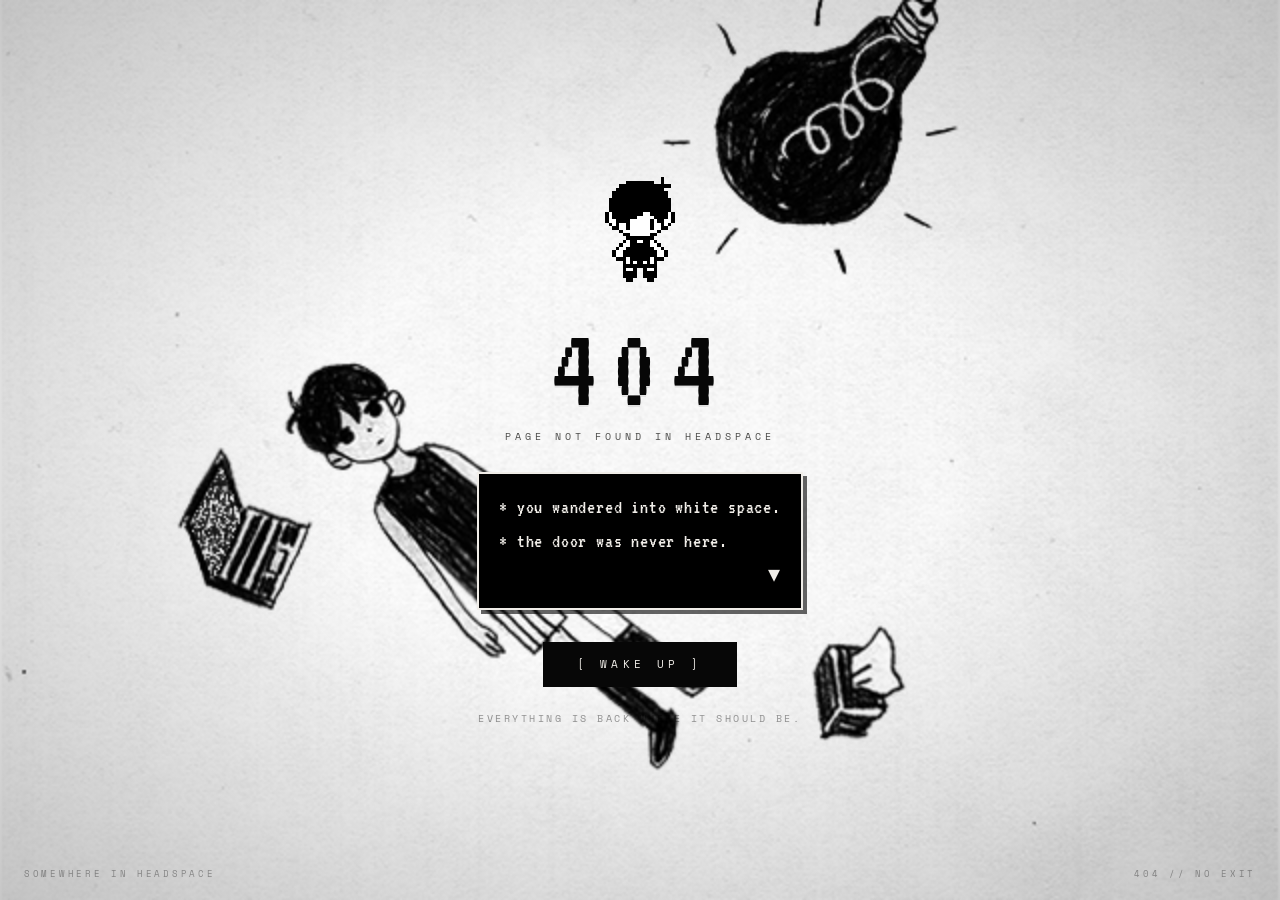
==== commit 3ea28cf5: "deploy: live EXP + birthday" ====
--- a/index.html
+++ b/index.html
@@ -12,8 +12,8 @@
     <meta name="description" content="Reef&#39;s OMORI-styled portfolio — projects, games, GitHub activity and live Discord presence, built somewhere in Headspace.">
     <meta property="og:title" content="Reef&#39;s Portfolio">
     <meta property="og:description" content="Reef&#39;s OMORI-styled portfolio — projects, games, GitHub activity and live Discord presence, built somewhere in Headspace.">
-    <script type="module" crossorigin src="/assets/index-BopSaXc7.js"></script>
-    <link rel="stylesheet" crossorigin href="/assets/index-KNJFVPEy.css">
+    <script type="module" crossorigin src="/assets/index-CTJBLW9p.js"></script>
+    <link rel="stylesheet" crossorigin href="/assets/index-B79R0RZS.css">
   </head>
   <body>
     <div id="root"></div>
--- a/assets/index-B79R0RZS.css
+++ b/assets/index-B79R0RZS.css
@@ -0,0 +1 @@
+@import "https://fonts.googleapis.com/css2?family=VT323&family=Space+Mono:ital,wght@0,400;0,700;1,400&family=Crimson+Text:ital,wght@0,400;0,600;1,400&family=Caveat:wght@400;600;700&display=swap";@layer components;@layer properties{@supports (((-webkit-hyphens:none)) and (not (margin-trim:inline))) or ((-moz-orient:inline) and (not (color:rgb(from red r g b)))){*,:before,:after,::backdrop{--tw-translate-x:0;--tw-translate-y:0;--tw-translate-z:0;--tw-rotate-x:initial;--tw-rotate-y:initial;--tw-rotate-z:initial;--tw-skew-x:initial;--tw-skew-y:initial;--tw-space-y-reverse:0;--tw-border-style:solid;--tw-gradient-position:initial;--tw-gradient-from:#0000;--tw-gradient-via:#0000;--tw-gradient-to:#0000;--tw-gradient-stops:initial;--tw-gradient-via-stops:initial;--tw-gradient-from-position:0%;--tw-gradient-via-position:50%;--tw-gradient-to-position:100%;--tw-leading:initial;--tw-font-weight:initial;--tw-tracking:initial;--tw-blur:initial;--tw-brightness:initial;--tw-contrast:initial;--tw-grayscale:initial;--tw-hue-rotate:initial;--tw-invert:initial;--tw-opacity:initial;--tw-saturate:initial;--tw-sepia:initial;--tw-drop-shadow:initial;--tw-drop-shadow-color:initial;--tw-drop-shadow-alpha:100%;--tw-drop-shadow-size:initial;--tw-backdrop-blur:initial;--tw-backdrop-brightness:initial;--tw-backdrop-contrast:initial;--tw-backdrop-grayscale:initial;--tw-backdrop-hue-rotate:initial;--tw-backdrop-invert:initial;--tw-backdrop-opacity:initial;--tw-backdrop-saturate:initial;--tw-backdrop-sepia:initial;--tw-duration:initial;--tw-ease:initial;--tw-scale-x:1;--tw-scale-y:1;--tw-scale-z:1}}}@layer theme{:root,:host{--font-sans:ui-sans-serif, system-ui, sans-serif, "Apple Color Emoji", "Segoe UI Emoji", "Segoe UI Symbol", "Noto Color Emoji";--font-serif:"Crimson Text", serif;--font-mono:ui-monospace, SFMono-Regular, Menlo, Monaco, Consolas, "Liberation Mono", "Courier New", monospace;--color-white:#fff;--spacing:.25rem;--container-xs:20rem;--container-sm:24rem;--container-xl:36rem;--container-2xl:42rem;--container-3xl:48rem;--container-5xl:64rem;--container-6xl:72rem;--text-xs:.75rem;--text-xs--line-height:calc(1 / .75);--text-sm:.875rem;--text-sm--line-height:calc(1.25 / .875);--text-lg:1.125rem;--text-lg--line-height:calc(1.75 / 1.125);--text-xl:1.25rem;--text-xl--line-height:calc(1.75 / 1.25);--text-2xl:1.5rem;--text-2xl--line-height:calc(2 / 1.5);--text-3xl:1.875rem;--text-3xl--line-height:calc(2.25 / 1.875);--text-4xl:2.25rem;--text-4xl--line-height:calc(2.5 / 2.25);--text-5xl:3rem;--text-5xl--line-height:1;--font-weight-bold:700;--tracking-wider:.05em;--tracking-widest:.1em;--leading-tight:1.25;--leading-snug:1.375;--leading-relaxed:1.625;--ease-in:cubic-bezier(.4, 0, 1, 1);--ease-out:cubic-bezier(0, 0, .2, 1);--blur-sm:8px;--blur-md:12px;--default-transition-duration:.15s;--default-transition-timing-function:cubic-bezier(.4, 0, .2, 1);--default-font-family:var(--font-sans);--default-mono-font-family:var(--font-mono);--color-void:#070707;--color-surface:#0d0d0d;--color-surface2:#141414;--color-paper:#f0ede8;--color-dim:#606060;--color-edge:#1e1e1e;--color-edge2:#303030;--color-lavender:#c8a0ff;--color-crimson:#e63946;--color-rose:#ffaad4;--color-mint:#7bed9f;--font-display:"VT323", monospace;--font-body:"Space Mono", monospace;--font-hand:"Caveat", cursive;--animate-flicker:flicker 10s infinite;--animate-float:float 5s ease-in-out infinite;--animate-pulse-slow:pulse-slow 3s ease-in-out infinite;--animate-blink:blink 1.1s step-end infinite}}@layer base{*,:after,:before,::backdrop{box-sizing:border-box;border:0 solid;margin:0;padding:0}::file-selector-button{box-sizing:border-box;border:0 solid;margin:0;padding:0}html,:host{-webkit-text-size-adjust:100%;tab-size:4;line-height:1.5;font-family:var(--default-font-family,ui-sans-serif, system-ui, sans-serif, "Apple Color Emoji", "Segoe UI Emoji", "Segoe UI Symbol", "Noto Color Emoji");font-feature-settings:var(--default-font-feature-settings,normal);font-variation-settings:var(--default-font-variation-settings,normal);-webkit-tap-highlight-color:transparent}hr{height:0;color:inherit;border-top-width:1px}abbr:where([title]){-webkit-text-decoration:underline dotted;text-decoration:underline dotted}h1,h2,h3,h4,h5,h6{font-size:inherit;font-weight:inherit}a{color:inherit;-webkit-text-decoration:inherit;-webkit-text-decoration:inherit;-webkit-text-decoration:inherit;-webkit-text-decoration:inherit;text-decoration:inherit}b,strong{font-weight:bolder}code,kbd,samp,pre{font-family:var(--default-mono-font-family,ui-monospace, SFMono-Regular, Menlo, Monaco, Consolas, "Liberation Mono", "Courier New", monospace);font-feature-settings:var(--default-mono-font-feature-settings,normal);font-variation-settings:var(--default-mono-font-variation-settings,normal);font-size:1em}small{font-size:80%}sub,sup{vertical-align:baseline;font-size:75%;line-height:0;position:relative}sub{bottom:-.25em}sup{top:-.5em}table{text-indent:0;border-color:inherit;border-collapse:collapse}:-moz-focusring{outline:auto}progress{vertical-align:baseline}summary{display:list-item}ol,ul,menu{list-style:none}img,svg,video,canvas,audio,iframe,embed,object{vertical-align:middle;display:block}img,video{max-width:100%;height:auto}button,input,select,optgroup,textarea{font:inherit;font-feature-settings:inherit;font-variation-settings:inherit;letter-spacing:inherit;color:inherit;opacity:1;background-color:#0000;border-radius:0}::file-selector-button{font:inherit;font-feature-settings:inherit;font-variation-settings:inherit;letter-spacing:inherit;color:inherit;opacity:1;background-color:#0000;border-radius:0}:where(select:is([multiple],[size])) optgroup{font-weight:bolder}:where(select:is([multiple],[size])) optgroup option{padding-inline-start:20px}::file-selector-button{margin-inline-end:4px}::placeholder{opacity:1}@supports (not ((-webkit-appearance:-apple-pay-button))) or (contain-intrinsic-size:1px){::placeholder{color:currentColor}@supports (color:color-mix(in lab, red, red)){::placeholder{color:color-mix(in oklab, currentcolor 50%, transparent)}}}textarea{resize:vertical}::-webkit-search-decoration{-webkit-appearance:none}::-webkit-date-and-time-value{min-height:1lh;text-align:inherit}::-webkit-datetime-edit{display:inline-flex}::-webkit-datetime-edit-fields-wrapper{padding:0}::-webkit-datetime-edit{padding-block:0}::-webkit-datetime-edit-year-field{padding-block:0}::-webkit-datetime-edit-month-field{padding-block:0}::-webkit-datetime-edit-day-field{padding-block:0}::-webkit-datetime-edit-hour-field{padding-block:0}::-webkit-datetime-edit-minute-field{padding-block:0}::-webkit-datetime-edit-second-field{padding-block:0}::-webkit-datetime-edit-millisecond-field{padding-block:0}::-webkit-datetime-edit-meridiem-field{padding-block:0}::-webkit-calendar-picker-indicator{line-height:1}:-moz-ui-invalid{box-shadow:none}button,input:where([type=button],[type=reset],[type=submit]){appearance:button}::file-selector-button{appearance:button}::-webkit-inner-spin-button{height:auto}::-webkit-outer-spin-button{height:auto}[hidden]:where(:not([hidden=until-found])){display:none!important}}@layer utilities{.pointer-events-none{pointer-events:none}.invisible{visibility:hidden}.visible{visibility:visible}.absolute{position:absolute}.fixed{position:fixed}.relative{position:relative}.static{position:static}.sticky{position:sticky}.inset-0{inset:calc(var(--spacing) * 0)}.start{inset-inline-start:var(--spacing)}.end{inset-inline-end:var(--spacing)}.top-0{top:calc(var(--spacing) * 0)}.top-1\/2{top:50%}.top-2{top:calc(var(--spacing) * 2)}.-right-0\.5{right:calc(var(--spacing) * -.5)}.right-0{right:calc(var(--spacing) * 0)}.right-2{right:calc(var(--spacing) * 2)}.right-5{right:calc(var(--spacing) * 5)}.right-6{right:calc(var(--spacing) * 6)}.right-10{right:calc(var(--spacing) * 10)}.-bottom-0\.5{bottom:calc(var(--spacing) * -.5)}.bottom-0{bottom:calc(var(--spacing) * 0)}.bottom-5{bottom:calc(var(--spacing) * 5)}.bottom-8{bottom:calc(var(--spacing) * 8)}.bottom-28{bottom:calc(var(--spacing) * 28)}.left-0{left:calc(var(--spacing) * 0)}.left-1\/2{left:50%}.left-2{left:calc(var(--spacing) * 2)}.left-3{left:calc(var(--spacing) * 3)}.left-6{left:calc(var(--spacing) * 6)}.col-span-1{grid-column:span 1/span 1}.container{width:100%}@media (width>=40rem){.container{max-width:40rem}}@media (width>=48rem){.container{max-width:48rem}}@media (width>=64rem){.container{max-width:64rem}}@media (width>=80rem){.container{max-width:80rem}}@media (width>=96rem){.container{max-width:96rem}}.mx-0\.5{margin-inline:calc(var(--spacing) * .5)}.mx-4{margin-inline:calc(var(--spacing) * 4)}.mx-auto{margin-inline:auto}.mt-0\.5{margin-top:calc(var(--spacing) * .5)}.mt-1{margin-top:calc(var(--spacing) * 1)}.mt-1\.5{margin-top:calc(var(--spacing) * 1.5)}.mt-2{margin-top:calc(var(--spacing) * 2)}.mt-3{margin-top:calc(var(--spacing) * 3)}.mt-4{margin-top:calc(var(--spacing) * 4)}.mt-5{margin-top:calc(var(--spacing) * 5)}.mt-6{margin-top:calc(var(--spacing) * 6)}.mt-8{margin-top:calc(var(--spacing) * 8)}.mt-auto{margin-top:auto}.mr-1\.5{margin-right:calc(var(--spacing) * 1.5)}.mb-0\.5{margin-bottom:calc(var(--spacing) * .5)}.mb-1{margin-bottom:calc(var(--spacing) * 1)}.mb-1\.5{margin-bottom:calc(var(--spacing) * 1.5)}.mb-2{margin-bottom:calc(var(--spacing) * 2)}.mb-3{margin-bottom:calc(var(--spacing) * 3)}.mb-4{margin-bottom:calc(var(--spacing) * 4)}.mb-5{margin-bottom:calc(var(--spacing) * 5)}.mb-6{margin-bottom:calc(var(--spacing) * 6)}.mb-7{margin-bottom:calc(var(--spacing) * 7)}.mb-8{margin-bottom:calc(var(--spacing) * 8)}.mb-10{margin-bottom:calc(var(--spacing) * 10)}.ml-1\.5{margin-left:calc(var(--spacing) * 1.5)}.ml-2{margin-left:calc(var(--spacing) * 2)}.ml-3{margin-left:calc(var(--spacing) * 3)}.ml-auto{margin-left:auto}.block{display:block}.flex{display:flex}.grid{display:grid}.hidden{display:none}.inline{display:inline}.inline-block{display:inline-block}.h-1\.5{height:calc(var(--spacing) * 1.5)}.h-2{height:calc(var(--spacing) * 2)}.h-2\.5{height:calc(var(--spacing) * 2.5)}.h-3{height:calc(var(--spacing) * 3)}.h-4{height:calc(var(--spacing) * 4)}.h-6{height:calc(var(--spacing) * 6)}.h-9{height:calc(var(--spacing) * 9)}.h-10{height:calc(var(--spacing) * 10)}.h-11{height:calc(var(--spacing) * 11)}.h-12{height:calc(var(--spacing) * 12)}.h-14{height:calc(var(--spacing) * 14)}.h-24{height:calc(var(--spacing) * 24)}.h-36{height:calc(var(--spacing) * 36)}.h-\[26px\]{height:26px}.h-full{height:100%}.h-px{height:1px}.min-h-\[14px\]{min-height:14px}.min-h-screen{min-height:100vh}.w-1\.5{width:calc(var(--spacing) * 1.5)}.w-2{width:calc(var(--spacing) * 2)}.w-2\.5{width:calc(var(--spacing) * 2.5)}.w-4{width:calc(var(--spacing) * 4)}.w-5{width:calc(var(--spacing) * 5)}.w-6{width:calc(var(--spacing) * 6)}.w-7{width:calc(var(--spacing) * 7)}.w-9{width:calc(var(--spacing) * 9)}.w-11{width:calc(var(--spacing) * 11)}.w-12{width:calc(var(--spacing) * 12)}.w-28{width:calc(var(--spacing) * 28)}.w-36{width:calc(var(--spacing) * 36)}.w-56{width:calc(var(--spacing) * 56)}.w-72{width:calc(var(--spacing) * 72)}.w-\[26px\]{width:26px}.w-full{width:100%}.w-px{width:1px}.max-w-2xl{max-width:var(--container-2xl)}.max-w-3xl{max-width:var(--container-3xl)}.max-w-5xl{max-width:var(--container-5xl)}.max-w-6xl{max-width:var(--container-6xl)}.max-w-\[280px\]{max-width:280px}.max-w-sm{max-width:var(--container-sm)}.max-w-xl{max-width:var(--container-xl)}.max-w-xs{max-width:var(--container-xs)}.min-w-0{min-width:calc(var(--spacing) * 0)}.min-w-\[50rem\]{min-width:50rem}.min-w-\[180px\]{min-width:180px}.flex-1{flex:1}.shrink-0{flex-shrink:0}.-translate-x-1\/2{--tw-translate-x:calc(calc(1 / 2 * 100%) * -1);translate:var(--tw-translate-x) var(--tw-translate-y)}.-translate-y-1\/2{--tw-translate-y:calc(calc(1 / 2 * 100%) * -1);translate:var(--tw-translate-x) var(--tw-translate-y)}.transform{transform:var(--tw-rotate-x,) var(--tw-rotate-y,) var(--tw-rotate-z,) var(--tw-skew-x,) var(--tw-skew-y,)}.\[animation\:shake_0\.4s_ease\]{animation:.4s shake}.animate-blink{animation:var(--animate-blink)}.animate-flicker{animation:var(--animate-flicker)}.animate-float{animation:var(--animate-float)}.animate-pulse-slow{animation:var(--animate-pulse-slow)}.cursor-default{cursor:default}.cursor-pointer{cursor:pointer}.resize{resize:both}.resize-none{resize:none}.grid-cols-1{grid-template-columns:repeat(1,minmax(0,1fr))}.grid-cols-2{grid-template-columns:repeat(2,minmax(0,1fr))}.grid-cols-3{grid-template-columns:repeat(3,minmax(0,1fr))}.flex-col{flex-direction:column}.flex-wrap{flex-wrap:wrap}.items-baseline{align-items:baseline}.items-center{align-items:center}.items-end{align-items:flex-end}.items-start{align-items:flex-start}.justify-between{justify-content:space-between}.justify-center{justify-content:center}.gap-1{gap:calc(var(--spacing) * 1)}.gap-1\.5{gap:calc(var(--spacing) * 1.5)}.gap-2{gap:calc(var(--spacing) * 2)}.gap-2\.5{gap:calc(var(--spacing) * 2.5)}.gap-3{gap:calc(var(--spacing) * 3)}.gap-4{gap:calc(var(--spacing) * 4)}.gap-5{gap:calc(var(--spacing) * 5)}.gap-6{gap:calc(var(--spacing) * 6)}.gap-12{gap:calc(var(--spacing) * 12)}:where(.space-y-1>:not(:last-child)){--tw-space-y-reverse:0;margin-block-start:calc(calc(var(--spacing) * 1) * var(--tw-space-y-reverse));margin-block-end:calc(calc(var(--spacing) * 1) * calc(1 - var(--tw-space-y-reverse)))}:where(.space-y-1\.5>:not(:last-child)){--tw-space-y-reverse:0;margin-block-start:calc(calc(var(--spacing) * 1.5) * var(--tw-space-y-reverse));margin-block-end:calc(calc(var(--spacing) * 1.5) * calc(1 - var(--tw-space-y-reverse)))}:where(.space-y-3\.5>:not(:last-child)){--tw-space-y-reverse:0;margin-block-start:calc(calc(var(--spacing) * 3.5) * var(--tw-space-y-reverse));margin-block-end:calc(calc(var(--spacing) * 3.5) * calc(1 - var(--tw-space-y-reverse)))}:where(.space-y-4>:not(:last-child)){--tw-space-y-reverse:0;margin-block-start:calc(calc(var(--spacing) * 4) * var(--tw-space-y-reverse));margin-block-end:calc(calc(var(--spacing) * 4) * calc(1 - var(--tw-space-y-reverse)))}:where(.space-y-6>:not(:last-child)){--tw-space-y-reverse:0;margin-block-start:calc(calc(var(--spacing) * 6) * var(--tw-space-y-reverse));margin-block-end:calc(calc(var(--spacing) * 6) * calc(1 - var(--tw-space-y-reverse)))}:where(.space-y-8>:not(:last-child)){--tw-space-y-reverse:0;margin-block-start:calc(calc(var(--spacing) * 8) * var(--tw-space-y-reverse));margin-block-end:calc(calc(var(--spacing) * 8) * calc(1 - var(--tw-space-y-reverse)))}.gap-x-4{column-gap:calc(var(--spacing) * 4)}.gap-x-8{column-gap:calc(var(--spacing) * 8)}.gap-y-2{row-gap:calc(var(--spacing) * 2)}.truncate{text-overflow:ellipsis;white-space:nowrap;overflow:hidden}.overflow-hidden{overflow:hidden}.overflow-x-auto{overflow-x:auto}.overflow-y-auto{overflow-y:auto}.rounded-full{border-radius:3.40282e38px}.border{border-style:var(--tw-border-style);border-width:1px}.border-2{border-style:var(--tw-border-style);border-width:2px}.border-t{border-top-style:var(--tw-border-style);border-top-width:1px}.border-r{border-right-style:var(--tw-border-style);border-right-width:1px}.border-b{border-bottom-style:var(--tw-border-style);border-bottom-width:1px}.border-\[\#14140f\]\/30{border-color:oklab(18.9344% -.00290465 .00932719/.3)}.border-crimson{border-color:var(--color-crimson)}.border-crimson\/50{border-color:#e6394680}@supports (color:color-mix(in lab, red, red)){.border-crimson\/50{border-color:color-mix(in oklab, var(--color-crimson) 50%, transparent)}}.border-dim\/40{border-color:#60606066}@supports (color:color-mix(in lab, red, red)){.border-dim\/40{border-color:color-mix(in oklab, var(--color-dim) 40%, transparent)}}.border-edge{border-color:var(--color-edge)}.border-edge2{border-color:var(--color-edge2)}.border-lavender\/40{border-color:#c8a0ff66}@supports (color:color-mix(in lab, red, red)){.border-lavender\/40{border-color:color-mix(in oklab, var(--color-lavender) 40%, transparent)}}.border-lavender\/50{border-color:#c8a0ff80}@supports (color:color-mix(in lab, red, red)){.border-lavender\/50{border-color:color-mix(in oklab, var(--color-lavender) 50%, transparent)}}.border-mint{border-color:var(--color-mint)}.border-mint\/40{border-color:#7bed9f66}@supports (color:color-mix(in lab, red, red)){.border-mint\/40{border-color:color-mix(in oklab, var(--color-mint) 40%, transparent)}}.border-mint\/50{border-color:#7bed9f80}@supports (color:color-mix(in lab, red, red)){.border-mint\/50{border-color:color-mix(in oklab, var(--color-mint) 50%, transparent)}}.border-paper{border-color:var(--color-paper)}.border-paper\/70{border-color:#f0ede8b3}@supports (color:color-mix(in lab, red, red)){.border-paper\/70{border-color:color-mix(in oklab, var(--color-paper) 70%, transparent)}}.border-rose\/40{border-color:#ffaad466}@supports (color:color-mix(in lab, red, red)){.border-rose\/40{border-color:color-mix(in oklab, var(--color-rose) 40%, transparent)}}.border-rose\/50{border-color:#ffaad480}@supports (color:color-mix(in lab, red, red)){.border-rose\/50{border-color:color-mix(in oklab, var(--color-rose) 50%, transparent)}}.border-surface{border-color:var(--color-surface)}.border-transparent{border-color:#0000}.border-void{border-color:var(--color-void)}.bg-crimson\/10{background-color:#e639461a}@supports (color:color-mix(in lab, red, red)){.bg-crimson\/10{background-color:color-mix(in oklab, var(--color-crimson) 10%, transparent)}}.bg-dim{background-color:var(--color-dim)}.bg-dim\/5{background-color:#6060600d}@supports (color:color-mix(in lab, red, red)){.bg-dim\/5{background-color:color-mix(in oklab, var(--color-dim) 5%, transparent)}}.bg-edge{background-color:var(--color-edge)}.bg-lavender{background-color:var(--color-lavender)}.bg-lavender\/5{background-color:#c8a0ff0d}@supports (color:color-mix(in lab, red, red)){.bg-lavender\/5{background-color:color-mix(in oklab, var(--color-lavender) 5%, transparent)}}.bg-mint{background-color:var(--color-mint)}.bg-mint\/5{background-color:#7bed9f0d}@supports (color:color-mix(in lab, red, red)){.bg-mint\/5{background-color:color-mix(in oklab, var(--color-mint) 5%, transparent)}}.bg-paper{background-color:var(--color-paper)}.bg-paper\/5{background-color:#f0ede80d}@supports (color:color-mix(in lab, red, red)){.bg-paper\/5{background-color:color-mix(in oklab, var(--color-paper) 5%, transparent)}}.bg-rose{background-color:var(--color-rose)}.bg-rose\/5{background-color:#ffaad40d}@supports (color:color-mix(in lab, red, red)){.bg-rose\/5{background-color:color-mix(in oklab, var(--color-rose) 5%, transparent)}}.bg-surface{background-color:var(--color-surface)}.bg-surface\/90{background-color:#0d0d0de6}@supports (color:color-mix(in lab, red, red)){.bg-surface\/90{background-color:color-mix(in oklab, var(--color-surface) 90%, transparent)}}.bg-surface2{background-color:var(--color-surface2)}.bg-transparent{background-color:#0000}.bg-void{background-color:var(--color-void)}.bg-void\/50{background-color:#07070780}@supports (color:color-mix(in lab, red, red)){.bg-void\/50{background-color:color-mix(in oklab, var(--color-void) 50%, transparent)}}.bg-void\/75{background-color:#070707bf}@supports (color:color-mix(in lab, red, red)){.bg-void\/75{background-color:color-mix(in oklab, var(--color-void) 75%, transparent)}}.bg-void\/90{background-color:#070707e6}@supports (color:color-mix(in lab, red, red)){.bg-void\/90{background-color:color-mix(in oklab, var(--color-void) 90%, transparent)}}.bg-void\/92{background-color:#070707eb}@supports (color:color-mix(in lab, red, red)){.bg-void\/92{background-color:color-mix(in oklab, var(--color-void) 92%, transparent)}}.bg-void\/96{background-color:#070707f5}@supports (color:color-mix(in lab, red, red)){.bg-void\/96{background-color:color-mix(in oklab, var(--color-void) 96%, transparent)}}.bg-void\/98{background-color:#070707fa}@supports (color:color-mix(in lab, red, red)){.bg-void\/98{background-color:color-mix(in oklab, var(--color-void) 98%, transparent)}}.bg-gradient-to-b{--tw-gradient-position:to bottom in oklab;background-image:linear-gradient(var(--tw-gradient-stops))}.bg-gradient-to-l{--tw-gradient-position:to left in oklab;background-image:linear-gradient(var(--tw-gradient-stops))}.bg-gradient-to-r{--tw-gradient-position:to right in oklab;background-image:linear-gradient(var(--tw-gradient-stops))}.from-transparent{--tw-gradient-from:transparent;--tw-gradient-stops:var(--tw-gradient-via-stops,var(--tw-gradient-position), var(--tw-gradient-from) var(--tw-gradient-from-position), var(--tw-gradient-to) var(--tw-gradient-to-position))}.via-paper\/50{--tw-gradient-via:#f0ede880}@supports (color:color-mix(in lab, red, red)){.via-paper\/50{--tw-gradient-via:color-mix(in oklab, var(--color-paper) 50%, transparent)}}.via-paper\/50{--tw-gradient-via-stops:var(--tw-gradient-position), var(--tw-gradient-from) var(--tw-gradient-from-position), var(--tw-gradient-via) var(--tw-gradient-via-position), var(--tw-gradient-to) var(--tw-gradient-to-position);--tw-gradient-stops:var(--tw-gradient-via-stops)}.to-edge{--tw-gradient-to:var(--color-edge);--tw-gradient-stops:var(--tw-gradient-via-stops,var(--tw-gradient-position), var(--tw-gradient-from) var(--tw-gradient-from-position), var(--tw-gradient-to) var(--tw-gradient-to-position))}.to-transparent{--tw-gradient-to:transparent;--tw-gradient-stops:var(--tw-gradient-via-stops,var(--tw-gradient-position), var(--tw-gradient-from) var(--tw-gradient-from-position), var(--tw-gradient-to) var(--tw-gradient-to-position))}.to-void{--tw-gradient-to:var(--color-void);--tw-gradient-stops:var(--tw-gradient-via-stops,var(--tw-gradient-position), var(--tw-gradient-from) var(--tw-gradient-from-position), var(--tw-gradient-to) var(--tw-gradient-to-position))}.object-contain{object-fit:contain}.object-cover{object-fit:cover}.p-0\.5{padding:calc(var(--spacing) * .5)}.p-1{padding:calc(var(--spacing) * 1)}.p-2{padding:calc(var(--spacing) * 2)}.p-2\.5{padding:calc(var(--spacing) * 2.5)}.p-3{padding:calc(var(--spacing) * 3)}.p-4{padding:calc(var(--spacing) * 4)}.p-5{padding:calc(var(--spacing) * 5)}.p-6{padding:calc(var(--spacing) * 6)}.p-8{padding:calc(var(--spacing) * 8)}.px-1{padding-inline:calc(var(--spacing) * 1)}.px-1\.5{padding-inline:calc(var(--spacing) * 1.5)}.px-2{padding-inline:calc(var(--spacing) * 2)}.px-2\.5{padding-inline:calc(var(--spacing) * 2.5)}.px-3{padding-inline:calc(var(--spacing) * 3)}.px-4{padding-inline:calc(var(--spacing) * 4)}.px-6{padding-inline:calc(var(--spacing) * 6)}.px-8{padding-inline:calc(var(--spacing) * 8)}.py-0\.5{padding-block:calc(var(--spacing) * .5)}.py-1{padding-block:calc(var(--spacing) * 1)}.py-1\.5{padding-block:calc(var(--spacing) * 1.5)}.py-2{padding-block:calc(var(--spacing) * 2)}.py-2\.5{padding-block:calc(var(--spacing) * 2.5)}.py-3{padding-block:calc(var(--spacing) * 3)}.py-4{padding-block:calc(var(--spacing) * 4)}.py-5{padding-block:calc(var(--spacing) * 5)}.py-7{padding-block:calc(var(--spacing) * 7)}.py-8{padding-block:calc(var(--spacing) * 8)}.py-12{padding-block:calc(var(--spacing) * 12)}.py-20{padding-block:calc(var(--spacing) * 20)}.py-24{padding-block:calc(var(--spacing) * 24)}.py-28{padding-block:calc(var(--spacing) * 28)}.pt-1{padding-top:calc(var(--spacing) * 1)}.pt-5{padding-top:calc(var(--spacing) * 5)}.pt-8{padding-top:calc(var(--spacing) * 8)}.pr-3{padding-right:calc(var(--spacing) * 3)}.pb-0\.5{padding-bottom:calc(var(--spacing) * .5)}.pb-2{padding-bottom:calc(var(--spacing) * 2)}.pb-5{padding-bottom:calc(var(--spacing) * 5)}.pl-7{padding-left:calc(var(--spacing) * 7)}.text-center{text-align:center}.text-left{text-align:left}.text-right{text-align:right}.text-2xl{font-size:var(--text-2xl);line-height:var(--tw-leading,var(--text-2xl--line-height))}.text-3xl{font-size:var(--text-3xl);line-height:var(--tw-leading,var(--text-3xl--line-height))}.text-4xl{font-size:var(--text-4xl);line-height:var(--tw-leading,var(--text-4xl--line-height))}.text-5xl{font-size:var(--text-5xl);line-height:var(--tw-leading,var(--text-5xl--line-height))}.text-lg{font-size:var(--text-lg);line-height:var(--tw-leading,var(--text-lg--line-height))}.text-sm{font-size:var(--text-sm);line-height:var(--tw-leading,var(--text-sm--line-height))}.text-xl{font-size:var(--text-xl);line-height:var(--tw-leading,var(--text-xl--line-height))}.text-xs{font-size:var(--text-xs);line-height:var(--tw-leading,var(--text-xs--line-height))}.text-\[1\.7rem\]{font-size:1.7rem}.text-\[8px\]{font-size:8px}.text-\[9px\]{font-size:9px}.text-\[10px\]{font-size:10px}.text-\[11px\]{font-size:11px}.text-\[12px\]{font-size:12px}.text-\[13px\]{font-size:13px}.leading-none{--tw-leading:1;line-height:1}.leading-relaxed{--tw-leading:var(--leading-relaxed);line-height:var(--leading-relaxed)}.leading-snug{--tw-leading:var(--leading-snug);line-height:var(--leading-snug)}.leading-tight{--tw-leading:var(--leading-tight);line-height:var(--leading-tight)}.font-bold{--tw-font-weight:var(--font-weight-bold);font-weight:var(--font-weight-bold)}.tracking-\[0\.2em\]{--tw-tracking:.2em;letter-spacing:.2em}.tracking-\[0\.3em\]{--tw-tracking:.3em;letter-spacing:.3em}.tracking-\[0\.4em\]{--tw-tracking:.4em;letter-spacing:.4em}.tracking-\[0\.15em\]{--tw-tracking:.15em;letter-spacing:.15em}.tracking-\[0\.18em\]{--tw-tracking:.18em;letter-spacing:.18em}.tracking-\[0\.22em\]{--tw-tracking:.22em;letter-spacing:.22em}.tracking-\[0\.25em\]{--tw-tracking:.25em;letter-spacing:.25em}.tracking-\[0\.35em\]{--tw-tracking:.35em;letter-spacing:.35em}.tracking-\[0\.38em\]{--tw-tracking:.38em;letter-spacing:.38em}.tracking-\[0\.45em\]{--tw-tracking:.45em;letter-spacing:.45em}.tracking-wider{--tw-tracking:var(--tracking-wider);letter-spacing:var(--tracking-wider)}.tracking-widest{--tw-tracking:var(--tracking-widest);letter-spacing:var(--tracking-widest)}.break-all{word-break:break-all}.whitespace-pre-wrap{white-space:pre-wrap}.text-\[\#4d8fff\]{color:#4d8fff}.text-\[\#333333\]{color:#333}.text-crimson{color:var(--color-crimson)}.text-dim{color:var(--color-dim)}.text-dim\/0{color:#0000}@supports (color:color-mix(in lab, red, red)){.text-dim\/0{color:color-mix(in oklab, var(--color-dim) 0%, transparent)}}.text-dim\/20{color:#60606033}@supports (color:color-mix(in lab, red, red)){.text-dim\/20{color:color-mix(in oklab, var(--color-dim) 20%, transparent)}}.text-dim\/30{color:#6060604d}@supports (color:color-mix(in lab, red, red)){.text-dim\/30{color:color-mix(in oklab, var(--color-dim) 30%, transparent)}}.text-dim\/40{color:#60606066}@supports (color:color-mix(in lab, red, red)){.text-dim\/40{color:color-mix(in oklab, var(--color-dim) 40%, transparent)}}.text-dim\/50{color:#60606080}@supports (color:color-mix(in lab, red, red)){.text-dim\/50{color:color-mix(in oklab, var(--color-dim) 50%, transparent)}}.text-dim\/60{color:#60606099}@supports (color:color-mix(in lab, red, red)){.text-dim\/60{color:color-mix(in oklab, var(--color-dim) 60%, transparent)}}.text-dim\/70{color:#606060b3}@supports (color:color-mix(in lab, red, red)){.text-dim\/70{color:color-mix(in oklab, var(--color-dim) 70%, transparent)}}.text-lavender{color:var(--color-lavender)}.text-lavender\/50{color:#c8a0ff80}@supports (color:color-mix(in lab, red, red)){.text-lavender\/50{color:color-mix(in oklab, var(--color-lavender) 50%, transparent)}}.text-lavender\/80{color:#c8a0ffcc}@supports (color:color-mix(in lab, red, red)){.text-lavender\/80{color:color-mix(in oklab, var(--color-lavender) 80%, transparent)}}.text-mint{color:var(--color-mint)}.text-mint\/70{color:#7bed9fb3}@supports (color:color-mix(in lab, red, red)){.text-mint\/70{color:color-mix(in oklab, var(--color-mint) 70%, transparent)}}.text-paper{color:var(--color-paper)}.text-paper\/70{color:#f0ede8b3}@supports (color:color-mix(in lab, red, red)){.text-paper\/70{color:color-mix(in oklab, var(--color-paper) 70%, transparent)}}.text-paper\/80{color:#f0ede8cc}@supports (color:color-mix(in lab, red, red)){.text-paper\/80{color:color-mix(in oklab, var(--color-paper) 80%, transparent)}}.text-rose{color:var(--color-rose)}.text-void{color:var(--color-void)}.text-void\/55{color:#0707078c}@supports (color:color-mix(in lab, red, red)){.text-void\/55{color:color-mix(in oklab, var(--color-void) 55%, transparent)}}.text-void\/80{color:#070707cc}@supports (color:color-mix(in lab, red, red)){.text-void\/80{color:color-mix(in oklab, var(--color-void) 80%, transparent)}}.text-white{color:var(--color-white)}.capitalize{text-transform:capitalize}.uppercase{text-transform:uppercase}.italic{font-style:italic}.not-italic{font-style:normal}.underline{text-decoration-line:underline}.decoration-dotted{text-decoration-style:dotted}.opacity-0{opacity:0}.opacity-25{opacity:.25}.opacity-30{opacity:.3}.opacity-50{opacity:.5}.opacity-55{opacity:.55}.opacity-60{opacity:.6}.opacity-80{opacity:.8}.opacity-85{opacity:.85}.opacity-90{opacity:.9}.grayscale{--tw-grayscale:grayscale(100%);filter:var(--tw-blur,) var(--tw-brightness,) var(--tw-contrast,) var(--tw-grayscale,) var(--tw-hue-rotate,) var(--tw-invert,) var(--tw-saturate,) var(--tw-sepia,) var(--tw-drop-shadow,)}.filter{filter:var(--tw-blur,) var(--tw-brightness,) var(--tw-contrast,) var(--tw-grayscale,) var(--tw-hue-rotate,) var(--tw-invert,) var(--tw-saturate,) var(--tw-sepia,) var(--tw-drop-shadow,)}.backdrop-blur-md{--tw-backdrop-blur:blur(var(--blur-md));-webkit-backdrop-filter:var(--tw-backdrop-blur,) var(--tw-backdrop-brightness,) var(--tw-backdrop-contrast,) var(--tw-backdrop-grayscale,) var(--tw-backdrop-hue-rotate,) var(--tw-backdrop-invert,) var(--tw-backdrop-opacity,) var(--tw-backdrop-saturate,) var(--tw-backdrop-sepia,);backdrop-filter:var(--tw-backdrop-blur,) var(--tw-backdrop-brightness,) var(--tw-backdrop-contrast,) var(--tw-backdrop-grayscale,) var(--tw-backdrop-hue-rotate,) var(--tw-backdrop-invert,) var(--tw-backdrop-opacity,) var(--tw-backdrop-saturate,) var(--tw-backdrop-sepia,)}.backdrop-blur-sm{--tw-backdrop-blur:blur(var(--blur-sm));-webkit-backdrop-filter:var(--tw-backdrop-blur,) var(--tw-backdrop-brightness,) var(--tw-backdrop-contrast,) var(--tw-backdrop-grayscale,) var(--tw-backdrop-hue-rotate,) var(--tw-backdrop-invert,) var(--tw-backdrop-opacity,) var(--tw-backdrop-saturate,) var(--tw-backdrop-sepia,);backdrop-filter:var(--tw-backdrop-blur,) var(--tw-backdrop-brightness,) var(--tw-backdrop-contrast,) var(--tw-backdrop-grayscale,) var(--tw-backdrop-hue-rotate,) var(--tw-backdrop-invert,) var(--tw-backdrop-opacity,) var(--tw-backdrop-saturate,) var(--tw-backdrop-sepia,)}.transition{transition-property:color,background-color,border-color,outline-color,text-decoration-color,fill,stroke,--tw-gradient-from,--tw-gradient-via,--tw-gradient-to,opacity,box-shadow,transform,translate,scale,rotate,filter,-webkit-backdrop-filter,backdrop-filter,display,content-visibility,overlay,pointer-events;transition-timing-function:var(--tw-ease,var(--default-transition-timing-function));transition-duration:var(--tw-duration,var(--default-transition-duration))}.transition-all{transition-property:all;transition-timing-function:var(--tw-ease,var(--default-transition-timing-function));transition-duration:var(--tw-duration,var(--default-transition-duration))}.transition-colors{transition-property:color,background-color,border-color,outline-color,text-decoration-color,fill,stroke,--tw-gradient-from,--tw-gradient-via,--tw-gradient-to;transition-timing-function:var(--tw-ease,var(--default-transition-timing-function));transition-duration:var(--tw-duration,var(--default-transition-duration))}.transition-opacity{transition-property:opacity;transition-timing-function:var(--tw-ease,var(--default-transition-timing-function));transition-duration:var(--tw-duration,var(--default-transition-duration))}.transition-transform{transition-property:transform,translate,scale,rotate;transition-timing-function:var(--tw-ease,var(--default-transition-timing-function));transition-duration:var(--tw-duration,var(--default-transition-duration))}.duration-200{--tw-duration:.2s;transition-duration:.2s}.duration-300{--tw-duration:.3s;transition-duration:.3s}.duration-400{--tw-duration:.4s;transition-duration:.4s}.duration-500{--tw-duration:.5s;transition-duration:.5s}.duration-700{--tw-duration:.7s;transition-duration:.7s}.duration-1000{--tw-duration:1s;transition-duration:1s}.ease-in{--tw-ease:var(--ease-in);transition-timing-function:var(--ease-in)}.ease-linear{--tw-ease:linear;transition-timing-function:linear}.ease-out{--tw-ease:var(--ease-out);transition-timing-function:var(--ease-out)}.outline-none{--tw-outline-style:none;outline-style:none}.select-none{-webkit-user-select:none;user-select:none}@media (hover:hover){.group-hover\:animate-flicker:is(:where(.group):hover *){animation:var(--animate-flicker)}.group-hover\:text-dim:is(:where(.group):hover *){color:var(--color-dim)}.group-hover\:text-dim\/50:is(:where(.group):hover *){color:#60606080}@supports (color:color-mix(in lab, red, red)){.group-hover\:text-dim\/50:is(:where(.group):hover *){color:color-mix(in oklab, var(--color-dim) 50%, transparent)}}.group-hover\:text-paper:is(:where(.group):hover *){color:var(--color-paper)}.group-hover\:opacity-90:is(:where(.group):hover *){opacity:.9}.group-hover\:opacity-100:is(:where(.group):hover *){opacity:1}.group-hover\:grayscale-0:is(:where(.group):hover *){--tw-grayscale:grayscale(0%);filter:var(--tw-blur,) var(--tw-brightness,) var(--tw-contrast,) var(--tw-grayscale,) var(--tw-hue-rotate,) var(--tw-invert,) var(--tw-saturate,) var(--tw-sepia,) var(--tw-drop-shadow,)}}.placeholder\:text-dim\/40::placeholder{color:#60606066}@supports (color:color-mix(in lab, red, red)){.placeholder\:text-dim\/40::placeholder{color:color-mix(in oklab, var(--color-dim) 40%, transparent)}}@media (hover:hover){.hover\:scale-105:hover{--tw-scale-x:105%;--tw-scale-y:105%;--tw-scale-z:105%;scale:var(--tw-scale-x) var(--tw-scale-y)}.hover\:border-edge:hover{border-color:var(--color-edge)}.hover\:border-edge2:hover{border-color:var(--color-edge2)}.hover\:border-paper:hover{border-color:var(--color-paper)}.hover\:border-void:hover{border-color:var(--color-void)}.hover\:border-void\/40:hover{border-color:#07070766}@supports (color:color-mix(in lab, red, red)){.hover\:border-void\/40:hover{border-color:color-mix(in oklab, var(--color-void) 40%, transparent)}}.hover\:bg-crimson\/10:hover{background-color:#e639461a}@supports (color:color-mix(in lab, red, red)){.hover\:bg-crimson\/10:hover{background-color:color-mix(in oklab, var(--color-crimson) 10%, transparent)}}.hover\:bg-paper:hover{background-color:var(--color-paper)}.hover\:bg-transparent:hover{background-color:#0000}.hover\:\!text-crimson:hover{color:var(--color-crimson)!important}.hover\:\!text-paper:hover{color:var(--color-paper)!important}.hover\:text-crimson:hover{color:var(--color-crimson)}.hover\:text-dim:hover{color:var(--color-dim)}.hover\:text-dim\/60:hover{color:#60606099}@supports (color:color-mix(in lab, red, red)){.hover\:text-dim\/60:hover{color:color-mix(in oklab, var(--color-dim) 60%, transparent)}}.hover\:text-lavender:hover{color:var(--color-lavender)}.hover\:text-paper:hover{color:var(--color-paper)}.hover\:text-void:hover{color:var(--color-void)}.hover\:opacity-100:hover{opacity:1}}.focus\:border-edge2:focus{border-color:var(--color-edge2)}.disabled\:text-dim\/15:disabled{color:#60606026}@supports (color:color-mix(in lab, red, red)){.disabled\:text-dim\/15:disabled{color:color-mix(in oklab, var(--color-dim) 15%, transparent)}}.disabled\:opacity-30:disabled{opacity:.3}@media (hover:hover){.disabled\:hover\:bg-transparent:disabled:hover{background-color:#0000}.disabled\:hover\:\!text-dim\/15:disabled:hover{color:#60606026!important}@supports (color:color-mix(in lab, red, red)){.disabled\:hover\:\!text-dim\/15:disabled:hover{color:color-mix(in oklab, var(--color-dim) 15%, transparent)!important}}.disabled\:hover\:text-paper:disabled:hover{color:var(--color-paper)}}@media (width>=40rem){.sm\:mx-6{margin-inline:calc(var(--spacing) * 6)}.sm\:block{display:block}.sm\:flex{display:flex}.sm\:hidden{display:none}.sm\:w-32{width:calc(var(--spacing) * 32)}.sm\:w-44{width:calc(var(--spacing) * 44)}.sm\:grid-cols-3{grid-template-columns:repeat(3,minmax(0,1fr))}.sm\:flex-row{flex-direction:row}.sm\:items-start{align-items:flex-start}.sm\:p-8{padding:calc(var(--spacing) * 8)}.sm\:px-6{padding-inline:calc(var(--spacing) * 6)}.sm\:pt-9{padding-top:calc(var(--spacing) * 9)}}@media (width>=48rem){.md\:grid-cols-2{grid-template-columns:repeat(2,minmax(0,1fr))}.md\:grid-cols-4{grid-template-columns:repeat(4,minmax(0,1fr))}}@media (width>=64rem){.lg\:col-span-2{grid-column:span 2/span 2}.lg\:col-span-3{grid-column:span 3/span 3}.lg\:flex{display:flex}.lg\:grid-cols-3{grid-template-columns:repeat(3,minmax(0,1fr))}.lg\:grid-cols-5{grid-template-columns:repeat(5,minmax(0,1fr))}}@media (width>=80rem){.xl\:grid-cols-6{grid-template-columns:repeat(6,minmax(0,1fr))}}}@keyframes flicker{0%,87%,89%,91%,93%,95%,to{opacity:1}88%,90%,92%,94%{opacity:.6}}@keyframes float{0%,to{transform:translateY(0)}50%{transform:translateY(-10px)}}@keyframes pulse-slow{0%,to{opacity:.4}50%{opacity:1}}@keyframes blink{0%,to{opacity:1}50%{opacity:0}}@keyframes shake{0%,to{transform:translate(0)}14%{transform:translate(-6px)}28%{transform:translate(6px)}42%{transform:translate(-5px)}57%{transform:translate(5px)}71%{transform:translate(-3px)}85%{transform:translate(3px)}}@keyframes glitch{0%,to{clip-path:none;transform:translate(0)}15%{clip-path:inset(18% 0 58%);transform:translate(-4px)}30%{clip-path:inset(56% 0 18%);transform:translate(4px)}45%{clip-path:inset(35% 0 38%);transform:translate(-2px)}60%{clip-path:none;transform:translate(0)}}@keyframes something-flash{0%{opacity:0;transform:translate(-50%,-50%)scale(.6)}25%{opacity:.9;transform:translate(-50%,-50%)scale(1.15)}70%{opacity:.9;transform:translate(-50%,-50%)scale(1)}to{opacity:0;transform:translate(-50%,-50%)scale(.85)}}@keyframes animate-in{0%{opacity:0;transform:translateY(6px)}to{opacity:1;transform:translateY(0)}}*{scrollbar-width:thin;scrollbar-color:var(--color-edge2) transparent}::-webkit-scrollbar{width:3px}::-webkit-scrollbar-track{background:0 0}::-webkit-scrollbar-thumb{background:var(--color-edge2)}html{scroll-behavior:smooth}body{background-color:var(--color-void);color:var(--color-paper);font-family:var(--font-body);cursor:url("data:image/svg+xml,%3Csvg xmlns='http://www.w3.org/2000/svg' width='18' height='22' viewBox='0 0 18 22'%3E%3Cpath d='M1 1 L1 19 L5.5 14 L8.5 21 L10.5 20 L7.5 13 L14 13 Z' fill='white' stroke='black' stroke-width='1.2' stroke-linejoin='round'/%3E%3C/svg%3E") 1 1,auto}a,button,[role=button],select,input[type=checkbox],label[for]{cursor:url("data:image/svg+xml,%3Csvg xmlns='http://www.w3.org/2000/svg' width='18' height='22' viewBox='0 0 18 22'%3E%3Cpath d='M1 1 L1 19 L5.5 14 L8.5 21 L10.5 20 L7.5 13 L14 13 Z' fill='white' stroke='black' stroke-width='1.2' stroke-linejoin='round'/%3E%3C/svg%3E") 1 1,pointer}::selection{background-color:var(--color-lavender);color:var(--color-void)}select{appearance:none;background-image:url("data:image/svg+xml,%3Csvg xmlns='http://www.w3.org/2000/svg' width='10' height='6' viewBox='0 0 10 6'%3E%3Cpath d='M0 0 L5 6 L10 0' stroke='%23606060' stroke-width='1.5' fill='none'/%3E%3C/svg%3E");background-position:right 10px center;background-repeat:no-repeat;padding-right:28px}.animate-in{animation:.2s ease-out forwards animate-in}.omori-window{border:1px solid var(--color-edge2);background:#0d0d0deb}@supports (color:color-mix(in lab, red, red)){.omori-window{background:color-mix(in srgb, var(--color-surface) 92%, transparent)}}.omori-window{box-shadow:6px 6px 0 var(--color-void), 7px 7px 0 var(--color-edge)}.omori-window-label{border:1px solid var(--color-edge);background:var(--color-void);color:var(--color-dim);letter-spacing:.22em;border-bottom:0;padding:.55rem .75rem;font-size:.58rem}.battle-textbox{color:#f0ede8;font-family:var(--font-display);letter-spacing:.04em;text-align:left;background:#000;border:2px solid #f0ede8;padding:1rem 1.25rem;font-size:1.25rem;line-height:1.7;box-shadow:4px 4px #0009}.battle-stage{background:linear-gradient(#0c0c0c 0%,#050505 100%);padding-bottom:.25rem;position:relative}.foe-shadow{background:#040404;border:2px solid #f0ede838;width:66px;height:84px;margin:0 auto .45rem;animation:3.4s ease-in-out infinite foe-flicker;box-shadow:inset 0 0 26px #000000f2,0 0 18px #0009}@keyframes foe-flicker{0%,to{opacity:.9}44%{opacity:.62}46%{opacity:.92}78%{opacity:.7}}.dmg-pop{font-family:var(--font-display);letter-spacing:.05em;pointer-events:none;z-index:5;font-size:1.5rem;animation:.7s ease-out forwards dmg-float;position:absolute}.dmg-pop.foe{color:#e63946;top:6%;right:8%}.dmg-pop.me{color:#f0ede8;bottom:30%;left:22%}@keyframes dmg-float{0%{opacity:1;transform:translateY(0)}to{opacity:0;transform:translateY(-32px)}}.skill-btn{font-family:var(--font-display);letter-spacing:.1em;border:1px solid var(--color-edge2);color:var(--color-paper);padding:.3rem .6rem;font-size:.8rem;transition:all .15s}.skill-btn:hover:not(:disabled){background:var(--color-paper);color:var(--color-void)}.skill-btn:disabled{opacity:.3;cursor:not-allowed}.level-up-pop{z-index:4;font-family:var(--font-display);letter-spacing:.15em;color:#d9a441;text-shadow:0 0 14px #d9a4418c;pointer-events:none;font-size:.95rem;animation:3.4s forwards lvl-pop;position:absolute;top:8px;right:14px}@keyframes lvl-pop{0%{opacity:0;transform:translateY(8px)}10%{opacity:1;transform:translateY(0)}84%{opacity:1;transform:translateY(0)}to{opacity:0;transform:translateY(-6px)}}.gb-book{color:#16160f;background:repeating-linear-gradient(#0000 0 31px,#14140f0d 31px 32px) 50%,repeating-linear-gradient(90deg,#0000 0 31px,#14140f0d 31px 32px) 50%,linear-gradient(#fbfaf4d6,#fbfaf4d6) 50% no-repeat,url(/omori/white-space.png) 50%/cover no-repeat;border:2px solid #14140f;border-radius:255px 14px 225px 16px/16px 224px 15px 255px;position:relative;box-shadow:5px 5px #0000008c,inset 0 0 70px #14140f0a}.gb-plate{border-bottom:2px solid #14140fbf;flex-direction:column;align-items:center;gap:.35rem;margin-bottom:1.2rem;padding-bottom:.9rem;display:flex;position:relative}.gb-plate-row{align-items:flex-end;gap:.6rem;display:flex}.gb-plate-sprite{image-rendering:pixelated;pointer-events:none;margin-bottom:-2px}.gb-plate-title{font-family:var(--font-display);letter-spacing:.14em;color:#14140f;text-shadow:2px 2px #14140f26;font-size:clamp(2rem,6.5vw,3rem);line-height:1}.gb-plate-sub{letter-spacing:.3em;text-transform:uppercase;color:#14140f8c;font-size:.56rem}.gb-slip{background:#ffffff8c;border:2px solid #1a1a14;border-radius:210px 12px 220px 14px/14px 215px 12px 220px;margin-bottom:1.4rem;padding:1.1rem 1.15rem .9rem;position:relative;box-shadow:3px 3px #14140f33}.gb-slip-label{font-family:var(--font-hand);color:#16160f;margin-bottom:.55rem;font-size:1.6rem}.gb-sig-input{width:100%;font-family:var(--font-hand);color:#16160f;background:0 0;border:none;border-bottom:2px dotted #14140f8c;outline:none;padding:.1rem .2rem .15rem;font-size:1.8rem}.gb-sig-input::placeholder{color:#14140f59}.gb-sig-input:focus{border-bottom-color:#14140f}.gb-msg-input{width:100%;font-family:var(--font-hand);color:#16160f;resize:none;background:0 0;border:1px dashed #14140f73;outline:none;margin-top:.7rem;padding:.5rem .65rem;font-size:1.45rem;line-height:1.5}.gb-msg-input::placeholder{color:#14140f59}.gb-msg-input:focus{border-color:#14140f}.gb-stamp{font-family:var(--font-display);letter-spacing:.2em;color:#f0ede8;white-space:nowrap;background:#14140f;border:2px solid #14140f;padding:.45rem 1rem;font-size:.7rem;transition:all .15s}.gb-stamp:before{content:""}.gb-stamp:hover:not(:disabled){color:#14140f;background:0 0}.gb-stamp:hover:not(:disabled):before{content:"▶ "}.gb-stamp:disabled{opacity:.3}.gb-entries{scrollbar-width:thin;scrollbar-color:#14140f #14140f12;max-height:min(56vh,470px);margin:0;padding:.15rem .45rem .35rem .15rem;list-style:none;overflow-y:auto}.gb-entries::-webkit-scrollbar{width:9px}.gb-entries::-webkit-scrollbar-track{background:#14140f12}.gb-entries::-webkit-scrollbar-thumb{background:#14140f;border:2px solid #fbfaf4}@keyframes gb-in{0%{opacity:0;transform:translateY(6px) rotate(var(--gb-rot,0deg))}to{opacity:1;transform:rotate(var(--gb-rot,0deg))}}.gb-entry{--gb-rot:0deg;background:#ffffffe6;border:2px solid #1a1a14;border-radius:170px 14px 180px 12px/14px 175px 12px 180px;align-items:flex-start;gap:.8rem;margin:.6rem .3rem;padding:.8rem .95rem;animation:.2s ease-out forwards gb-in;display:flex;box-shadow:3px 3px #14140f47}.gb-entry:nth-child(odd){--gb-rot:-.4deg}.gb-entry:nth-child(2n){--gb-rot:.35deg}.gb-num{font-family:var(--font-display);letter-spacing:.08em;color:#f0ede8;background:#14140f;flex-shrink:0;margin-top:.5rem;padding:.15rem .35rem;font-size:.55rem;transform:rotate(-3deg)}.gb-name{font-family:var(--font-hand);color:#14140f;font-size:1.65rem;font-weight:600;line-height:1}.gb-handle{letter-spacing:.12em;color:#14140f73;border:1px solid #14140f40;padding:0 .3rem;font-size:.55rem}.gb-msg{font-family:var(--font-hand);color:#1f1f16;white-space:pre-line;word-break:break-word;font-size:1.4rem;line-height:1.45}.gb-date{letter-spacing:.14em;text-transform:uppercase;color:#14140f73;white-space:nowrap;flex-shrink:0;margin-left:auto;font-size:.56rem}.gb-book-label{text-align:center;font-family:var(--font-hand);color:#14140f99;margin:1.3rem 0 .1rem;font-size:1.35rem}.gb-keepers{border-top:2px solid #14140fb3;justify-content:center;align-items:flex-end;gap:.7rem;margin-top:1.4rem;padding-top:1rem;display:flex}.gb-keepers span{font-family:var(--font-hand);color:#14140f8c;margin-bottom:.35rem;font-size:1.05rem}.gb-keepers img{image-rendering:pixelated;pointer-events:none}.gb-refresh{letter-spacing:.25em;text-transform:uppercase;border:1px solid var(--color-edge2);color:var(--color-dim);padding:.4rem .7rem;font-size:.62rem;transition:all .2s}.gb-refresh:hover:not(:disabled){border-color:var(--color-paper);color:var(--color-paper)}.gb-refresh:disabled{opacity:.4}.presence-devices{border-top:1px solid var(--color-edge);gap:.35rem;padding:.55rem 0;display:flex}.presence-devices span{border:1px solid var(--color-edge);color:var(--color-dim);letter-spacing:.12em;padding:.15rem .35rem;font-size:.5rem}.presence-devices .is-active{color:var(--color-paper);border-color:var(--color-edge2)}.presence-entry{border-top:1px solid var(--color-edge);margin-top:.35rem;padding-top:.75rem}.presence-kicker{color:var(--color-dim);letter-spacing:.2em;margin-bottom:.2rem;font-size:.55rem}.github-calendar{filter:grayscale()contrast(1.25);image-rendering:pixelated}.emotion-chip{border:1px solid var(--e)}@supports (color:color-mix(in lab, red, red)){.emotion-chip{border:1px solid color-mix(in srgb, var(--e) 45%, transparent)}}.emotion-chip{color:var(--color-dim)}.emotion-chip:hover{border-color:var(--e);color:var(--e);text-shadow:0 0 8px var(--e)}@supports (color:color-mix(in lab, red, red)){.emotion-chip:hover{text-shadow:0 0 8px color-mix(in srgb, var(--e) 35%, transparent)}}.gh-cell{animation:.28s steps(3,end) both gh-pop;display:block}@keyframes gh-pop{0%{transform:scale(0)}to{transform:scale(1)}}.gh-cell:hover{outline:1px solid var(--color-paper);outline-offset:1px;z-index:5}.gh-tip-fixed{white-space:nowrap;font-family:var(--font-display);color:var(--color-paper);background:var(--color-void);pointer-events:none;z-index:200;border:1px solid #4d8fff;padding:3px 10px;font-size:.95rem;position:fixed;transform:translate(-50%,calc(-100% - 10px));box-shadow:3px 3px #000000b3}@media (prefers-reduced-motion:reduce){.gh-cell{animation:none}}.rafie-button{border:1px solid var(--color-paper);background:var(--color-void);width:88px;height:31px;color:var(--color-paper);font-family:var(--font-display);box-shadow:inset 0 0 0 1px var(--color-edge2);image-rendering:pixelated;flex:0 0 88px;align-items:center;gap:5px;padding:2px 4px;display:flex;overflow:hidden}.rafie-button:hover{color:var(--color-void);background:var(--color-paper)}.rafie-button-eye{color:var(--color-crimson);font-size:15px;line-height:1}.rafie-button b,.rafie-button small{line-height:.85;display:block}.rafie-button b{letter-spacing:1px;font-size:13px}.rafie-button small{letter-spacing:.5px;margin-top:2px;font-size:7px}@property --tw-translate-x{syntax:"*";inherits:false;initial-value:0}@property --tw-translate-y{syntax:"*";inherits:false;initial-value:0}@property --tw-translate-z{syntax:"*";inherits:false;initial-value:0}@property --tw-rotate-x{syntax:"*";inherits:false}@property --tw-rotate-y{syntax:"*";inherits:false}@property --tw-rotate-z{syntax:"*";inherits:false}@property --tw-skew-x{syntax:"*";inherits:false}@property --tw-skew-y{syntax:"*";inherits:false}@property --tw-space-y-reverse{syntax:"*";inherits:false;initial-value:0}@property --tw-border-style{syntax:"*";inherits:false;initial-value:solid}@property --tw-gradient-position{syntax:"*";inherits:false}@property --tw-gradient-from{syntax:"<color>";inherits:false;initial-value:#0000}@property --tw-gradient-via{syntax:"<color>";inherits:false;initial-value:#0000}@property --tw-gradient-to{syntax:"<color>";inherits:false;initial-value:#0000}@property --tw-gradient-stops{syntax:"*";inherits:false}@property --tw-gradient-via-stops{syntax:"*";inherits:false}@property --tw-gradient-from-position{syntax:"<length-percentage>";inherits:false;initial-value:0%}@property --tw-gradient-via-position{syntax:"<length-percentage>";inherits:false;initial-value:50%}@property --tw-gradient-to-position{syntax:"<length-percentage>";inherits:false;initial-value:100%}@property --tw-leading{syntax:"*";inherits:false}@property --tw-font-weight{syntax:"*";inherits:false}@property --tw-tracking{syntax:"*";inherits:false}@property --tw-blur{syntax:"*";inherits:false}@property --tw-brightness{syntax:"*";inherits:false}@property --tw-contrast{syntax:"*";inherits:false}@property --tw-grayscale{syntax:"*";inherits:false}@property --tw-hue-rotate{syntax:"*";inherits:false}@property --tw-invert{syntax:"*";inherits:false}@property --tw-opacity{syntax:"*";inherits:false}@property --tw-saturate{syntax:"*";inherits:false}@property --tw-sepia{syntax:"*";inherits:false}@property --tw-drop-shadow{syntax:"*";inherits:false}@property --tw-drop-shadow-color{syntax:"*";inherits:false}@property --tw-drop-shadow-alpha{syntax:"<percentage>";inherits:false;initial-value:100%}@property --tw-drop-shadow-size{syntax:"*";inherits:false}@property --tw-backdrop-blur{syntax:"*";inherits:false}@property --tw-backdrop-brightness{syntax:"*";inherits:false}@property --tw-backdrop-contrast{syntax:"*";inherits:false}@property --tw-backdrop-grayscale{syntax:"*";inherits:false}@property --tw-backdrop-hue-rotate{syntax:"*";inherits:false}@property --tw-backdrop-invert{syntax:"*";inherits:false}@property --tw-backdrop-opacity{syntax:"*";inherits:false}@property --tw-backdrop-saturate{syntax:"*";inherits:false}@property --tw-backdrop-sepia{syntax:"*";inherits:false}@property --tw-duration{syntax:"*";inherits:false}@property --tw-ease{syntax:"*";inherits:false}@property --tw-scale-x{syntax:"*";inherits:false;initial-value:1}@property --tw-scale-y{syntax:"*";inherits:false;initial-value:1}@property --tw-scale-z{syntax:"*";inherits:false;initial-value:1}
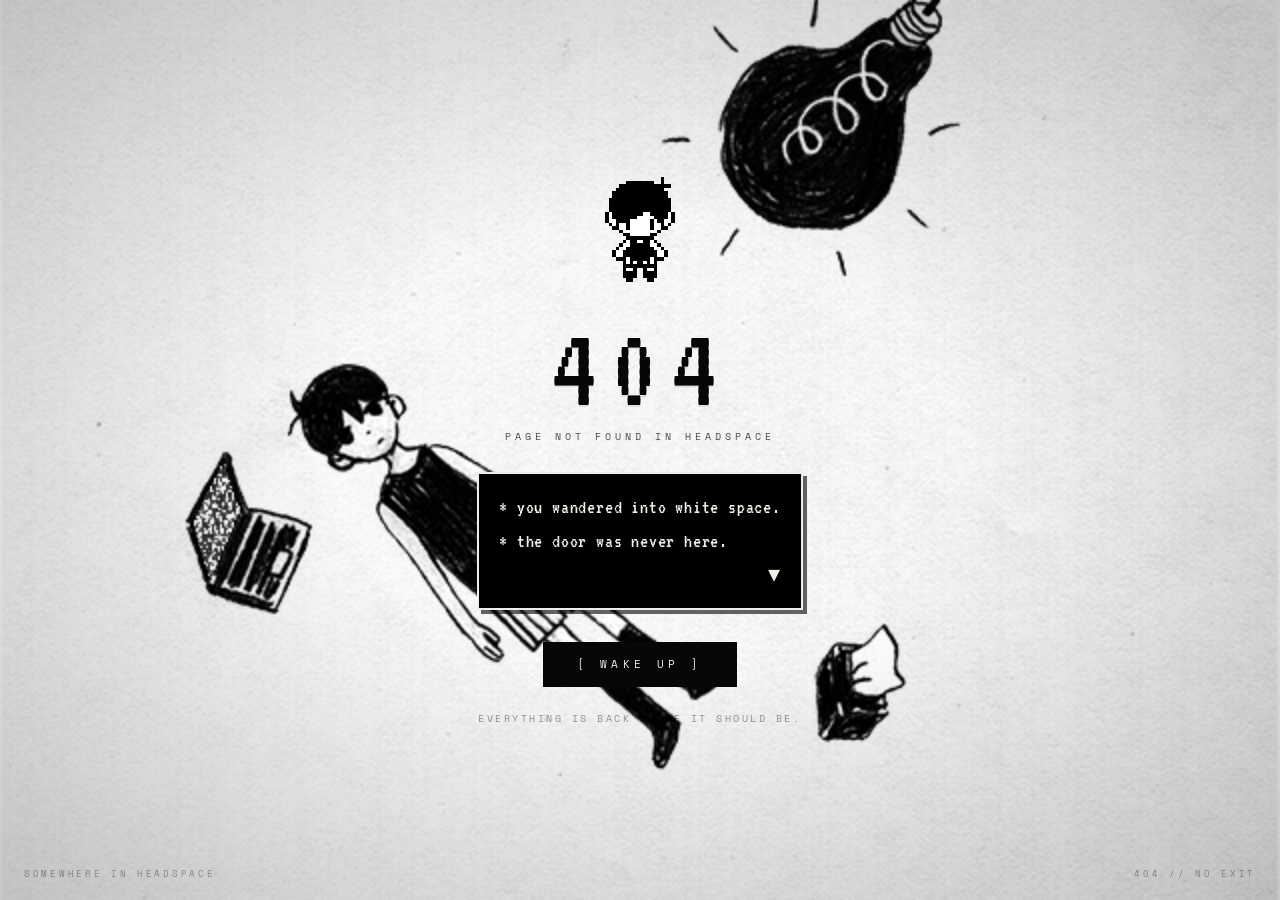
==== commit 4bb99311: "deploy: real omori battle, guestbook font + discord ids" ====
--- a/index.html
+++ b/index.html
@@ -12,8 +12,8 @@
     <meta name="description" content="Reef&#39;s OMORI-styled portfolio — projects, games, GitHub activity and live Discord presence, built somewhere in Headspace.">
     <meta property="og:title" content="Reef&#39;s Portfolio">
     <meta property="og:description" content="Reef&#39;s OMORI-styled portfolio — projects, games, GitHub activity and live Discord presence, built somewhere in Headspace.">
-    <script type="module" crossorigin src="/assets/index-CTJBLW9p.js"></script>
-    <link rel="stylesheet" crossorigin href="/assets/index-B79R0RZS.css">
+    <script type="module" crossorigin src="/assets/index-DlVUtyHS.js"></script>
+    <link rel="stylesheet" crossorigin href="/assets/index-95uhVQ2I.css">
   </head>
   <body>
     <div id="root"></div>
--- a/assets/index-95uhVQ2I.css
+++ b/assets/index-95uhVQ2I.css
@@ -0,0 +1 @@
+@import "https://fonts.googleapis.com/css2?family=VT323&family=Space+Mono:ital,wght@0,400;0,700;1,400&family=Crimson+Text:ital,wght@0,400;0,600;1,400&family=Caveat:wght@400;600;700&display=swap";@layer components;@layer properties{@supports (((-webkit-hyphens:none)) and (not (margin-trim:inline))) or ((-moz-orient:inline) and (not (color:rgb(from red r g b)))){*,:before,:after,::backdrop{--tw-translate-x:0;--tw-translate-y:0;--tw-translate-z:0;--tw-rotate-x:initial;--tw-rotate-y:initial;--tw-rotate-z:initial;--tw-skew-x:initial;--tw-skew-y:initial;--tw-space-y-reverse:0;--tw-border-style:solid;--tw-gradient-position:initial;--tw-gradient-from:#0000;--tw-gradient-via:#0000;--tw-gradient-to:#0000;--tw-gradient-stops:initial;--tw-gradient-via-stops:initial;--tw-gradient-from-position:0%;--tw-gradient-via-position:50%;--tw-gradient-to-position:100%;--tw-leading:initial;--tw-font-weight:initial;--tw-tracking:initial;--tw-blur:initial;--tw-brightness:initial;--tw-contrast:initial;--tw-grayscale:initial;--tw-hue-rotate:initial;--tw-invert:initial;--tw-opacity:initial;--tw-saturate:initial;--tw-sepia:initial;--tw-drop-shadow:initial;--tw-drop-shadow-color:initial;--tw-drop-shadow-alpha:100%;--tw-drop-shadow-size:initial;--tw-backdrop-blur:initial;--tw-backdrop-brightness:initial;--tw-backdrop-contrast:initial;--tw-backdrop-grayscale:initial;--tw-backdrop-hue-rotate:initial;--tw-backdrop-invert:initial;--tw-backdrop-opacity:initial;--tw-backdrop-saturate:initial;--tw-backdrop-sepia:initial;--tw-duration:initial;--tw-ease:initial;--tw-scale-x:1;--tw-scale-y:1;--tw-scale-z:1}}}@layer theme{:root,:host{--font-sans:ui-sans-serif, system-ui, sans-serif, "Apple Color Emoji", "Segoe UI Emoji", "Segoe UI Symbol", "Noto Color Emoji";--font-serif:"Crimson Text", serif;--font-mono:ui-monospace, SFMono-Regular, Menlo, Monaco, Consolas, "Liberation Mono", "Courier New", monospace;--color-white:#fff;--spacing:.25rem;--container-xs:20rem;--container-sm:24rem;--container-xl:36rem;--container-2xl:42rem;--container-3xl:48rem;--container-5xl:64rem;--container-6xl:72rem;--text-xs:.75rem;--text-xs--line-height:calc(1 / .75);--text-sm:.875rem;--text-sm--line-height:calc(1.25 / .875);--text-lg:1.125rem;--text-lg--line-height:calc(1.75 / 1.125);--text-xl:1.25rem;--text-xl--line-height:calc(1.75 / 1.25);--text-2xl:1.5rem;--text-2xl--line-height:calc(2 / 1.5);--text-3xl:1.875rem;--text-3xl--line-height:calc(2.25 / 1.875);--text-4xl:2.25rem;--text-4xl--line-height:calc(2.5 / 2.25);--text-5xl:3rem;--text-5xl--line-height:1;--font-weight-bold:700;--tracking-wider:.05em;--tracking-widest:.1em;--leading-tight:1.25;--leading-snug:1.375;--leading-relaxed:1.625;--ease-in:cubic-bezier(.4, 0, 1, 1);--ease-out:cubic-bezier(0, 0, .2, 1);--blur-sm:8px;--blur-md:12px;--default-transition-duration:.15s;--default-transition-timing-function:cubic-bezier(.4, 0, .2, 1);--default-font-family:var(--font-sans);--default-mono-font-family:var(--font-mono);--color-void:#070707;--color-surface:#0d0d0d;--color-surface2:#141414;--color-paper:#f0ede8;--color-dim:#606060;--color-edge:#1e1e1e;--color-edge2:#303030;--color-lavender:#c8a0ff;--color-crimson:#e63946;--color-rose:#ffaad4;--color-mint:#7bed9f;--font-display:"VT323", monospace;--font-body:"Space Mono", monospace;--font-hand:"Caveat", cursive;--animate-flicker:flicker 10s infinite;--animate-float:float 5s ease-in-out infinite;--animate-pulse-slow:pulse-slow 3s ease-in-out infinite;--animate-blink:blink 1.1s step-end infinite}}@layer base{*,:after,:before,::backdrop{box-sizing:border-box;border:0 solid;margin:0;padding:0}::file-selector-button{box-sizing:border-box;border:0 solid;margin:0;padding:0}html,:host{-webkit-text-size-adjust:100%;tab-size:4;line-height:1.5;font-family:var(--default-font-family,ui-sans-serif, system-ui, sans-serif, "Apple Color Emoji", "Segoe UI Emoji", "Segoe UI Symbol", "Noto Color Emoji");font-feature-settings:var(--default-font-feature-settings,normal);font-variation-settings:var(--default-font-variation-settings,normal);-webkit-tap-highlight-color:transparent}hr{height:0;color:inherit;border-top-width:1px}abbr:where([title]){-webkit-text-decoration:underline dotted;text-decoration:underline dotted}h1,h2,h3,h4,h5,h6{font-size:inherit;font-weight:inherit}a{color:inherit;-webkit-text-decoration:inherit;-webkit-text-decoration:inherit;-webkit-text-decoration:inherit;-webkit-text-decoration:inherit;text-decoration:inherit}b,strong{font-weight:bolder}code,kbd,samp,pre{font-family:var(--default-mono-font-family,ui-monospace, SFMono-Regular, Menlo, Monaco, Consolas, "Liberation Mono", "Courier New", monospace);font-feature-settings:var(--default-mono-font-feature-settings,normal);font-variation-settings:var(--default-mono-font-variation-settings,normal);font-size:1em}small{font-size:80%}sub,sup{vertical-align:baseline;font-size:75%;line-height:0;position:relative}sub{bottom:-.25em}sup{top:-.5em}table{text-indent:0;border-color:inherit;border-collapse:collapse}:-moz-focusring{outline:auto}progress{vertical-align:baseline}summary{display:list-item}ol,ul,menu{list-style:none}img,svg,video,canvas,audio,iframe,embed,object{vertical-align:middle;display:block}img,video{max-width:100%;height:auto}button,input,select,optgroup,textarea{font:inherit;font-feature-settings:inherit;font-variation-settings:inherit;letter-spacing:inherit;color:inherit;opacity:1;background-color:#0000;border-radius:0}::file-selector-button{font:inherit;font-feature-settings:inherit;font-variation-settings:inherit;letter-spacing:inherit;color:inherit;opacity:1;background-color:#0000;border-radius:0}:where(select:is([multiple],[size])) optgroup{font-weight:bolder}:where(select:is([multiple],[size])) optgroup option{padding-inline-start:20px}::file-selector-button{margin-inline-end:4px}::placeholder{opacity:1}@supports (not ((-webkit-appearance:-apple-pay-button))) or (contain-intrinsic-size:1px){::placeholder{color:currentColor}@supports (color:color-mix(in lab, red, red)){::placeholder{color:color-mix(in oklab, currentcolor 50%, transparent)}}}textarea{resize:vertical}::-webkit-search-decoration{-webkit-appearance:none}::-webkit-date-and-time-value{min-height:1lh;text-align:inherit}::-webkit-datetime-edit{display:inline-flex}::-webkit-datetime-edit-fields-wrapper{padding:0}::-webkit-datetime-edit{padding-block:0}::-webkit-datetime-edit-year-field{padding-block:0}::-webkit-datetime-edit-month-field{padding-block:0}::-webkit-datetime-edit-day-field{padding-block:0}::-webkit-datetime-edit-hour-field{padding-block:0}::-webkit-datetime-edit-minute-field{padding-block:0}::-webkit-datetime-edit-second-field{padding-block:0}::-webkit-datetime-edit-millisecond-field{padding-block:0}::-webkit-datetime-edit-meridiem-field{padding-block:0}::-webkit-calendar-picker-indicator{line-height:1}:-moz-ui-invalid{box-shadow:none}button,input:where([type=button],[type=reset],[type=submit]){appearance:button}::file-selector-button{appearance:button}::-webkit-inner-spin-button{height:auto}::-webkit-outer-spin-button{height:auto}[hidden]:where(:not([hidden=until-found])){display:none!important}}@layer utilities{.pointer-events-none{pointer-events:none}.invisible{visibility:hidden}.visible{visibility:visible}.absolute{position:absolute}.fixed{position:fixed}.relative{position:relative}.static{position:static}.sticky{position:sticky}.inset-0{inset:calc(var(--spacing) * 0)}.start{inset-inline-start:var(--spacing)}.end{inset-inline-end:var(--spacing)}.top-0{top:calc(var(--spacing) * 0)}.top-1\/2{top:50%}.top-2{top:calc(var(--spacing) * 2)}.-right-0\.5{right:calc(var(--spacing) * -.5)}.right-0{right:calc(var(--spacing) * 0)}.right-2{right:calc(var(--spacing) * 2)}.right-5{right:calc(var(--spacing) * 5)}.right-6{right:calc(var(--spacing) * 6)}.right-10{right:calc(var(--spacing) * 10)}.-bottom-0\.5{bottom:calc(var(--spacing) * -.5)}.bottom-0{bottom:calc(var(--spacing) * 0)}.bottom-5{bottom:calc(var(--spacing) * 5)}.bottom-8{bottom:calc(var(--spacing) * 8)}.bottom-28{bottom:calc(var(--spacing) * 28)}.left-0{left:calc(var(--spacing) * 0)}.left-1\/2{left:50%}.left-2{left:calc(var(--spacing) * 2)}.left-3{left:calc(var(--spacing) * 3)}.left-6{left:calc(var(--spacing) * 6)}.col-span-1{grid-column:span 1/span 1}.container{width:100%}@media (width>=40rem){.container{max-width:40rem}}@media (width>=48rem){.container{max-width:48rem}}@media (width>=64rem){.container{max-width:64rem}}@media (width>=80rem){.container{max-width:80rem}}@media (width>=96rem){.container{max-width:96rem}}.mx-0\.5{margin-inline:calc(var(--spacing) * .5)}.mx-4{margin-inline:calc(var(--spacing) * 4)}.mx-auto{margin-inline:auto}.mt-0\.5{margin-top:calc(var(--spacing) * .5)}.mt-1{margin-top:calc(var(--spacing) * 1)}.mt-1\.5{margin-top:calc(var(--spacing) * 1.5)}.mt-2{margin-top:calc(var(--spacing) * 2)}.mt-3{margin-top:calc(var(--spacing) * 3)}.mt-4{margin-top:calc(var(--spacing) * 4)}.mt-5{margin-top:calc(var(--spacing) * 5)}.mt-6{margin-top:calc(var(--spacing) * 6)}.mt-8{margin-top:calc(var(--spacing) * 8)}.mt-auto{margin-top:auto}.mr-1\.5{margin-right:calc(var(--spacing) * 1.5)}.mb-0\.5{margin-bottom:calc(var(--spacing) * .5)}.mb-1{margin-bottom:calc(var(--spacing) * 1)}.mb-1\.5{margin-bottom:calc(var(--spacing) * 1.5)}.mb-2{margin-bottom:calc(var(--spacing) * 2)}.mb-3{margin-bottom:calc(var(--spacing) * 3)}.mb-4{margin-bottom:calc(var(--spacing) * 4)}.mb-5{margin-bottom:calc(var(--spacing) * 5)}.mb-6{margin-bottom:calc(var(--spacing) * 6)}.mb-7{margin-bottom:calc(var(--spacing) * 7)}.mb-8{margin-bottom:calc(var(--spacing) * 8)}.mb-10{margin-bottom:calc(var(--spacing) * 10)}.ml-1\.5{margin-left:calc(var(--spacing) * 1.5)}.ml-2{margin-left:calc(var(--spacing) * 2)}.ml-3{margin-left:calc(var(--spacing) * 3)}.ml-auto{margin-left:auto}.block{display:block}.flex{display:flex}.grid{display:grid}.hidden{display:none}.inline{display:inline}.inline-block{display:inline-block}.h-1\.5{height:calc(var(--spacing) * 1.5)}.h-2{height:calc(var(--spacing) * 2)}.h-2\.5{height:calc(var(--spacing) * 2.5)}.h-3{height:calc(var(--spacing) * 3)}.h-4{height:calc(var(--spacing) * 4)}.h-6{height:calc(var(--spacing) * 6)}.h-9{height:calc(var(--spacing) * 9)}.h-10{height:calc(var(--spacing) * 10)}.h-11{height:calc(var(--spacing) * 11)}.h-12{height:calc(var(--spacing) * 12)}.h-14{height:calc(var(--spacing) * 14)}.h-24{height:calc(var(--spacing) * 24)}.h-36{height:calc(var(--spacing) * 36)}.h-\[26px\]{height:26px}.h-full{height:100%}.h-px{height:1px}.min-h-\[14px\]{min-height:14px}.min-h-screen{min-height:100vh}.w-1\.5{width:calc(var(--spacing) * 1.5)}.w-2{width:calc(var(--spacing) * 2)}.w-2\.5{width:calc(var(--spacing) * 2.5)}.w-4{width:calc(var(--spacing) * 4)}.w-5{width:calc(var(--spacing) * 5)}.w-6{width:calc(var(--spacing) * 6)}.w-7{width:calc(var(--spacing) * 7)}.w-9{width:calc(var(--spacing) * 9)}.w-11{width:calc(var(--spacing) * 11)}.w-12{width:calc(var(--spacing) * 12)}.w-28{width:calc(var(--spacing) * 28)}.w-56{width:calc(var(--spacing) * 56)}.w-72{width:calc(var(--spacing) * 72)}.w-\[26px\]{width:26px}.w-full{width:100%}.w-px{width:1px}.max-w-2xl{max-width:var(--container-2xl)}.max-w-3xl{max-width:var(--container-3xl)}.max-w-5xl{max-width:var(--container-5xl)}.max-w-6xl{max-width:var(--container-6xl)}.max-w-\[280px\]{max-width:280px}.max-w-sm{max-width:var(--container-sm)}.max-w-xl{max-width:var(--container-xl)}.max-w-xs{max-width:var(--container-xs)}.min-w-0{min-width:calc(var(--spacing) * 0)}.min-w-\[50rem\]{min-width:50rem}.min-w-\[180px\]{min-width:180px}.flex-1{flex:1}.shrink-0{flex-shrink:0}.-translate-x-1\/2{--tw-translate-x:calc(calc(1 / 2 * 100%) * -1);translate:var(--tw-translate-x) var(--tw-translate-y)}.-translate-y-1\/2{--tw-translate-y:calc(calc(1 / 2 * 100%) * -1);translate:var(--tw-translate-x) var(--tw-translate-y)}.transform{transform:var(--tw-rotate-x,) var(--tw-rotate-y,) var(--tw-rotate-z,) var(--tw-skew-x,) var(--tw-skew-y,)}.\[animation\:shake_0\.4s_ease\]{animation:.4s shake}.animate-blink{animation:var(--animate-blink)}.animate-flicker{animation:var(--animate-flicker)}.animate-float{animation:var(--animate-float)}.animate-pulse-slow{animation:var(--animate-pulse-slow)}.cursor-default{cursor:default}.cursor-pointer{cursor:pointer}.resize{resize:both}.resize-none{resize:none}.grid-cols-1{grid-template-columns:repeat(1,minmax(0,1fr))}.grid-cols-2{grid-template-columns:repeat(2,minmax(0,1fr))}.grid-cols-3{grid-template-columns:repeat(3,minmax(0,1fr))}.flex-col{flex-direction:column}.flex-wrap{flex-wrap:wrap}.items-baseline{align-items:baseline}.items-center{align-items:center}.items-end{align-items:flex-end}.items-start{align-items:flex-start}.justify-between{justify-content:space-between}.justify-center{justify-content:center}.gap-1{gap:calc(var(--spacing) * 1)}.gap-1\.5{gap:calc(var(--spacing) * 1.5)}.gap-2{gap:calc(var(--spacing) * 2)}.gap-2\.5{gap:calc(var(--spacing) * 2.5)}.gap-3{gap:calc(var(--spacing) * 3)}.gap-4{gap:calc(var(--spacing) * 4)}.gap-5{gap:calc(var(--spacing) * 5)}.gap-6{gap:calc(var(--spacing) * 6)}.gap-12{gap:calc(var(--spacing) * 12)}:where(.space-y-1\.5>:not(:last-child)){--tw-space-y-reverse:0;margin-block-start:calc(calc(var(--spacing) * 1.5) * var(--tw-space-y-reverse));margin-block-end:calc(calc(var(--spacing) * 1.5) * calc(1 - var(--tw-space-y-reverse)))}:where(.space-y-3\.5>:not(:last-child)){--tw-space-y-reverse:0;margin-block-start:calc(calc(var(--spacing) * 3.5) * var(--tw-space-y-reverse));margin-block-end:calc(calc(var(--spacing) * 3.5) * calc(1 - var(--tw-space-y-reverse)))}:where(.space-y-4>:not(:last-child)){--tw-space-y-reverse:0;margin-block-start:calc(calc(var(--spacing) * 4) * var(--tw-space-y-reverse));margin-block-end:calc(calc(var(--spacing) * 4) * calc(1 - var(--tw-space-y-reverse)))}:where(.space-y-6>:not(:last-child)){--tw-space-y-reverse:0;margin-block-start:calc(calc(var(--spacing) * 6) * var(--tw-space-y-reverse));margin-block-end:calc(calc(var(--spacing) * 6) * calc(1 - var(--tw-space-y-reverse)))}:where(.space-y-8>:not(:last-child)){--tw-space-y-reverse:0;margin-block-start:calc(calc(var(--spacing) * 8) * var(--tw-space-y-reverse));margin-block-end:calc(calc(var(--spacing) * 8) * calc(1 - var(--tw-space-y-reverse)))}.gap-x-4{column-gap:calc(var(--spacing) * 4)}.gap-x-8{column-gap:calc(var(--spacing) * 8)}.gap-y-2{row-gap:calc(var(--spacing) * 2)}.truncate{text-overflow:ellipsis;white-space:nowrap;overflow:hidden}.overflow-hidden{overflow:hidden}.overflow-x-auto{overflow-x:auto}.overflow-y-auto{overflow-y:auto}.rounded-full{border-radius:3.40282e38px}.border{border-style:var(--tw-border-style);border-width:1px}.border-2{border-style:var(--tw-border-style);border-width:2px}.border-t{border-top-style:var(--tw-border-style);border-top-width:1px}.border-r{border-right-style:var(--tw-border-style);border-right-width:1px}.border-b{border-bottom-style:var(--tw-border-style);border-bottom-width:1px}.border-\[\#14140f\]\/30{border-color:oklab(18.9344% -.00290465 .00932719/.3)}.border-crimson{border-color:var(--color-crimson)}.border-crimson\/50{border-color:#e6394680}@supports (color:color-mix(in lab, red, red)){.border-crimson\/50{border-color:color-mix(in oklab, var(--color-crimson) 50%, transparent)}}.border-dim\/40{border-color:#60606066}@supports (color:color-mix(in lab, red, red)){.border-dim\/40{border-color:color-mix(in oklab, var(--color-dim) 40%, transparent)}}.border-edge{border-color:var(--color-edge)}.border-edge2{border-color:var(--color-edge2)}.border-lavender\/40{border-color:#c8a0ff66}@supports (color:color-mix(in lab, red, red)){.border-lavender\/40{border-color:color-mix(in oklab, var(--color-lavender) 40%, transparent)}}.border-lavender\/50{border-color:#c8a0ff80}@supports (color:color-mix(in lab, red, red)){.border-lavender\/50{border-color:color-mix(in oklab, var(--color-lavender) 50%, transparent)}}.border-mint{border-color:var(--color-mint)}.border-mint\/40{border-color:#7bed9f66}@supports (color:color-mix(in lab, red, red)){.border-mint\/40{border-color:color-mix(in oklab, var(--color-mint) 40%, transparent)}}.border-mint\/50{border-color:#7bed9f80}@supports (color:color-mix(in lab, red, red)){.border-mint\/50{border-color:color-mix(in oklab, var(--color-mint) 50%, transparent)}}.border-paper{border-color:var(--color-paper)}.border-paper\/70{border-color:#f0ede8b3}@supports (color:color-mix(in lab, red, red)){.border-paper\/70{border-color:color-mix(in oklab, var(--color-paper) 70%, transparent)}}.border-rose\/40{border-color:#ffaad466}@supports (color:color-mix(in lab, red, red)){.border-rose\/40{border-color:color-mix(in oklab, var(--color-rose) 40%, transparent)}}.border-rose\/50{border-color:#ffaad480}@supports (color:color-mix(in lab, red, red)){.border-rose\/50{border-color:color-mix(in oklab, var(--color-rose) 50%, transparent)}}.border-surface{border-color:var(--color-surface)}.border-transparent{border-color:#0000}.border-void{border-color:var(--color-void)}.bg-crimson\/10{background-color:#e639461a}@supports (color:color-mix(in lab, red, red)){.bg-crimson\/10{background-color:color-mix(in oklab, var(--color-crimson) 10%, transparent)}}.bg-dim{background-color:var(--color-dim)}.bg-dim\/5{background-color:#6060600d}@supports (color:color-mix(in lab, red, red)){.bg-dim\/5{background-color:color-mix(in oklab, var(--color-dim) 5%, transparent)}}.bg-edge{background-color:var(--color-edge)}.bg-lavender{background-color:var(--color-lavender)}.bg-lavender\/5{background-color:#c8a0ff0d}@supports (color:color-mix(in lab, red, red)){.bg-lavender\/5{background-color:color-mix(in oklab, var(--color-lavender) 5%, transparent)}}.bg-mint{background-color:var(--color-mint)}.bg-mint\/5{background-color:#7bed9f0d}@supports (color:color-mix(in lab, red, red)){.bg-mint\/5{background-color:color-mix(in oklab, var(--color-mint) 5%, transparent)}}.bg-paper{background-color:var(--color-paper)}.bg-paper\/5{background-color:#f0ede80d}@supports (color:color-mix(in lab, red, red)){.bg-paper\/5{background-color:color-mix(in oklab, var(--color-paper) 5%, transparent)}}.bg-rose{background-color:var(--color-rose)}.bg-rose\/5{background-color:#ffaad40d}@supports (color:color-mix(in lab, red, red)){.bg-rose\/5{background-color:color-mix(in oklab, var(--color-rose) 5%, transparent)}}.bg-surface{background-color:var(--color-surface)}.bg-surface\/90{background-color:#0d0d0de6}@supports (color:color-mix(in lab, red, red)){.bg-surface\/90{background-color:color-mix(in oklab, var(--color-surface) 90%, transparent)}}.bg-surface2{background-color:var(--color-surface2)}.bg-transparent{background-color:#0000}.bg-void{background-color:var(--color-void)}.bg-void\/50{background-color:#07070780}@supports (color:color-mix(in lab, red, red)){.bg-void\/50{background-color:color-mix(in oklab, var(--color-void) 50%, transparent)}}.bg-void\/75{background-color:#070707bf}@supports (color:color-mix(in lab, red, red)){.bg-void\/75{background-color:color-mix(in oklab, var(--color-void) 75%, transparent)}}.bg-void\/90{background-color:#070707e6}@supports (color:color-mix(in lab, red, red)){.bg-void\/90{background-color:color-mix(in oklab, var(--color-void) 90%, transparent)}}.bg-void\/92{background-color:#070707eb}@supports (color:color-mix(in lab, red, red)){.bg-void\/92{background-color:color-mix(in oklab, var(--color-void) 92%, transparent)}}.bg-void\/96{background-color:#070707f5}@supports (color:color-mix(in lab, red, red)){.bg-void\/96{background-color:color-mix(in oklab, var(--color-void) 96%, transparent)}}.bg-void\/98{background-color:#070707fa}@supports (color:color-mix(in lab, red, red)){.bg-void\/98{background-color:color-mix(in oklab, var(--color-void) 98%, transparent)}}.bg-gradient-to-b{--tw-gradient-position:to bottom in oklab;background-image:linear-gradient(var(--tw-gradient-stops))}.bg-gradient-to-l{--tw-gradient-position:to left in oklab;background-image:linear-gradient(var(--tw-gradient-stops))}.bg-gradient-to-r{--tw-gradient-position:to right in oklab;background-image:linear-gradient(var(--tw-gradient-stops))}.from-transparent{--tw-gradient-from:transparent;--tw-gradient-stops:var(--tw-gradient-via-stops,var(--tw-gradient-position), var(--tw-gradient-from) var(--tw-gradient-from-position), var(--tw-gradient-to) var(--tw-gradient-to-position))}.via-paper\/50{--tw-gradient-via:#f0ede880}@supports (color:color-mix(in lab, red, red)){.via-paper\/50{--tw-gradient-via:color-mix(in oklab, var(--color-paper) 50%, transparent)}}.via-paper\/50{--tw-gradient-via-stops:var(--tw-gradient-position), var(--tw-gradient-from) var(--tw-gradient-from-position), var(--tw-gradient-via) var(--tw-gradient-via-position), var(--tw-gradient-to) var(--tw-gradient-to-position);--tw-gradient-stops:var(--tw-gradient-via-stops)}.to-edge{--tw-gradient-to:var(--color-edge);--tw-gradient-stops:var(--tw-gradient-via-stops,var(--tw-gradient-position), var(--tw-gradient-from) var(--tw-gradient-from-position), var(--tw-gradient-to) var(--tw-gradient-to-position))}.to-transparent{--tw-gradient-to:transparent;--tw-gradient-stops:var(--tw-gradient-via-stops,var(--tw-gradient-position), var(--tw-gradient-from) var(--tw-gradient-from-position), var(--tw-gradient-to) var(--tw-gradient-to-position))}.to-void{--tw-gradient-to:var(--color-void);--tw-gradient-stops:var(--tw-gradient-via-stops,var(--tw-gradient-position), var(--tw-gradient-from) var(--tw-gradient-from-position), var(--tw-gradient-to) var(--tw-gradient-to-position))}.object-contain{object-fit:contain}.object-cover{object-fit:cover}.p-0\.5{padding:calc(var(--spacing) * .5)}.p-1{padding:calc(var(--spacing) * 1)}.p-2{padding:calc(var(--spacing) * 2)}.p-2\.5{padding:calc(var(--spacing) * 2.5)}.p-3{padding:calc(var(--spacing) * 3)}.p-4{padding:calc(var(--spacing) * 4)}.p-5{padding:calc(var(--spacing) * 5)}.p-6{padding:calc(var(--spacing) * 6)}.p-8{padding:calc(var(--spacing) * 8)}.px-1{padding-inline:calc(var(--spacing) * 1)}.px-1\.5{padding-inline:calc(var(--spacing) * 1.5)}.px-2{padding-inline:calc(var(--spacing) * 2)}.px-2\.5{padding-inline:calc(var(--spacing) * 2.5)}.px-3{padding-inline:calc(var(--spacing) * 3)}.px-4{padding-inline:calc(var(--spacing) * 4)}.px-6{padding-inline:calc(var(--spacing) * 6)}.px-8{padding-inline:calc(var(--spacing) * 8)}.py-0\.5{padding-block:calc(var(--spacing) * .5)}.py-1{padding-block:calc(var(--spacing) * 1)}.py-1\.5{padding-block:calc(var(--spacing) * 1.5)}.py-2{padding-block:calc(var(--spacing) * 2)}.py-2\.5{padding-block:calc(var(--spacing) * 2.5)}.py-3{padding-block:calc(var(--spacing) * 3)}.py-4{padding-block:calc(var(--spacing) * 4)}.py-5{padding-block:calc(var(--spacing) * 5)}.py-7{padding-block:calc(var(--spacing) * 7)}.py-8{padding-block:calc(var(--spacing) * 8)}.py-12{padding-block:calc(var(--spacing) * 12)}.py-20{padding-block:calc(var(--spacing) * 20)}.py-24{padding-block:calc(var(--spacing) * 24)}.py-28{padding-block:calc(var(--spacing) * 28)}.pt-1{padding-top:calc(var(--spacing) * 1)}.pt-5{padding-top:calc(var(--spacing) * 5)}.pt-8{padding-top:calc(var(--spacing) * 8)}.pr-3{padding-right:calc(var(--spacing) * 3)}.pb-0\.5{padding-bottom:calc(var(--spacing) * .5)}.pb-2{padding-bottom:calc(var(--spacing) * 2)}.pb-5{padding-bottom:calc(var(--spacing) * 5)}.pl-7{padding-left:calc(var(--spacing) * 7)}.text-center{text-align:center}.text-left{text-align:left}.text-right{text-align:right}.text-2xl{font-size:var(--text-2xl);line-height:var(--tw-leading,var(--text-2xl--line-height))}.text-3xl{font-size:var(--text-3xl);line-height:var(--tw-leading,var(--text-3xl--line-height))}.text-4xl{font-size:var(--text-4xl);line-height:var(--tw-leading,var(--text-4xl--line-height))}.text-5xl{font-size:var(--text-5xl);line-height:var(--tw-leading,var(--text-5xl--line-height))}.text-lg{font-size:var(--text-lg);line-height:var(--tw-leading,var(--text-lg--line-height))}.text-sm{font-size:var(--text-sm);line-height:var(--tw-leading,var(--text-sm--line-height))}.text-xl{font-size:var(--text-xl);line-height:var(--tw-leading,var(--text-xl--line-height))}.text-xs{font-size:var(--text-xs);line-height:var(--tw-leading,var(--text-xs--line-height))}.text-\[1\.7rem\]{font-size:1.7rem}.text-\[8px\]{font-size:8px}.text-\[9px\]{font-size:9px}.text-\[10px\]{font-size:10px}.text-\[11px\]{font-size:11px}.text-\[12px\]{font-size:12px}.text-\[13px\]{font-size:13px}.leading-none{--tw-leading:1;line-height:1}.leading-relaxed{--tw-leading:var(--leading-relaxed);line-height:var(--leading-relaxed)}.leading-snug{--tw-leading:var(--leading-snug);line-height:var(--leading-snug)}.leading-tight{--tw-leading:var(--leading-tight);line-height:var(--leading-tight)}.font-bold{--tw-font-weight:var(--font-weight-bold);font-weight:var(--font-weight-bold)}.tracking-\[0\.2em\]{--tw-tracking:.2em;letter-spacing:.2em}.tracking-\[0\.3em\]{--tw-tracking:.3em;letter-spacing:.3em}.tracking-\[0\.4em\]{--tw-tracking:.4em;letter-spacing:.4em}.tracking-\[0\.15em\]{--tw-tracking:.15em;letter-spacing:.15em}.tracking-\[0\.18em\]{--tw-tracking:.18em;letter-spacing:.18em}.tracking-\[0\.22em\]{--tw-tracking:.22em;letter-spacing:.22em}.tracking-\[0\.25em\]{--tw-tracking:.25em;letter-spacing:.25em}.tracking-\[0\.35em\]{--tw-tracking:.35em;letter-spacing:.35em}.tracking-\[0\.38em\]{--tw-tracking:.38em;letter-spacing:.38em}.tracking-\[0\.45em\]{--tw-tracking:.45em;letter-spacing:.45em}.tracking-wider{--tw-tracking:var(--tracking-wider);letter-spacing:var(--tracking-wider)}.tracking-widest{--tw-tracking:var(--tracking-widest);letter-spacing:var(--tracking-widest)}.break-all{word-break:break-all}.whitespace-pre-wrap{white-space:pre-wrap}.text-\[\#4d8fff\]{color:#4d8fff}.text-\[\#333333\]{color:#333}.text-crimson{color:var(--color-crimson)}.text-dim{color:var(--color-dim)}.text-dim\/0{color:#0000}@supports (color:color-mix(in lab, red, red)){.text-dim\/0{color:color-mix(in oklab, var(--color-dim) 0%, transparent)}}.text-dim\/20{color:#60606033}@supports (color:color-mix(in lab, red, red)){.text-dim\/20{color:color-mix(in oklab, var(--color-dim) 20%, transparent)}}.text-dim\/30{color:#6060604d}@supports (color:color-mix(in lab, red, red)){.text-dim\/30{color:color-mix(in oklab, var(--color-dim) 30%, transparent)}}.text-dim\/40{color:#60606066}@supports (color:color-mix(in lab, red, red)){.text-dim\/40{color:color-mix(in oklab, var(--color-dim) 40%, transparent)}}.text-dim\/50{color:#60606080}@supports (color:color-mix(in lab, red, red)){.text-dim\/50{color:color-mix(in oklab, var(--color-dim) 50%, transparent)}}.text-dim\/60{color:#60606099}@supports (color:color-mix(in lab, red, red)){.text-dim\/60{color:color-mix(in oklab, var(--color-dim) 60%, transparent)}}.text-dim\/70{color:#606060b3}@supports (color:color-mix(in lab, red, red)){.text-dim\/70{color:color-mix(in oklab, var(--color-dim) 70%, transparent)}}.text-lavender{color:var(--color-lavender)}.text-lavender\/50{color:#c8a0ff80}@supports (color:color-mix(in lab, red, red)){.text-lavender\/50{color:color-mix(in oklab, var(--color-lavender) 50%, transparent)}}.text-lavender\/80{color:#c8a0ffcc}@supports (color:color-mix(in lab, red, red)){.text-lavender\/80{color:color-mix(in oklab, var(--color-lavender) 80%, transparent)}}.text-mint{color:var(--color-mint)}.text-mint\/70{color:#7bed9fb3}@supports (color:color-mix(in lab, red, red)){.text-mint\/70{color:color-mix(in oklab, var(--color-mint) 70%, transparent)}}.text-paper{color:var(--color-paper)}.text-paper\/70{color:#f0ede8b3}@supports (color:color-mix(in lab, red, red)){.text-paper\/70{color:color-mix(in oklab, var(--color-paper) 70%, transparent)}}.text-paper\/80{color:#f0ede8cc}@supports (color:color-mix(in lab, red, red)){.text-paper\/80{color:color-mix(in oklab, var(--color-paper) 80%, transparent)}}.text-rose{color:var(--color-rose)}.text-void{color:var(--color-void)}.text-void\/55{color:#0707078c}@supports (color:color-mix(in lab, red, red)){.text-void\/55{color:color-mix(in oklab, var(--color-void) 55%, transparent)}}.text-void\/80{color:#070707cc}@supports (color:color-mix(in lab, red, red)){.text-void\/80{color:color-mix(in oklab, var(--color-void) 80%, transparent)}}.text-white{color:var(--color-white)}.capitalize{text-transform:capitalize}.uppercase{text-transform:uppercase}.italic{font-style:italic}.not-italic{font-style:normal}.underline{text-decoration-line:underline}.decoration-dotted{text-decoration-style:dotted}.opacity-0{opacity:0}.opacity-25{opacity:.25}.opacity-30{opacity:.3}.opacity-50{opacity:.5}.opacity-55{opacity:.55}.opacity-60{opacity:.6}.opacity-80{opacity:.8}.opacity-85{opacity:.85}.opacity-90{opacity:.9}.grayscale{--tw-grayscale:grayscale(100%);filter:var(--tw-blur,) var(--tw-brightness,) var(--tw-contrast,) var(--tw-grayscale,) var(--tw-hue-rotate,) var(--tw-invert,) var(--tw-saturate,) var(--tw-sepia,) var(--tw-drop-shadow,)}.filter{filter:var(--tw-blur,) var(--tw-brightness,) var(--tw-contrast,) var(--tw-grayscale,) var(--tw-hue-rotate,) var(--tw-invert,) var(--tw-saturate,) var(--tw-sepia,) var(--tw-drop-shadow,)}.backdrop-blur-md{--tw-backdrop-blur:blur(var(--blur-md));-webkit-backdrop-filter:var(--tw-backdrop-blur,) var(--tw-backdrop-brightness,) var(--tw-backdrop-contrast,) var(--tw-backdrop-grayscale,) var(--tw-backdrop-hue-rotate,) var(--tw-backdrop-invert,) var(--tw-backdrop-opacity,) var(--tw-backdrop-saturate,) var(--tw-backdrop-sepia,);backdrop-filter:var(--tw-backdrop-blur,) var(--tw-backdrop-brightness,) var(--tw-backdrop-contrast,) var(--tw-backdrop-grayscale,) var(--tw-backdrop-hue-rotate,) var(--tw-backdrop-invert,) var(--tw-backdrop-opacity,) var(--tw-backdrop-saturate,) var(--tw-backdrop-sepia,)}.backdrop-blur-sm{--tw-backdrop-blur:blur(var(--blur-sm));-webkit-backdrop-filter:var(--tw-backdrop-blur,) var(--tw-backdrop-brightness,) var(--tw-backdrop-contrast,) var(--tw-backdrop-grayscale,) var(--tw-backdrop-hue-rotate,) var(--tw-backdrop-invert,) var(--tw-backdrop-opacity,) var(--tw-backdrop-saturate,) var(--tw-backdrop-sepia,);backdrop-filter:var(--tw-backdrop-blur,) var(--tw-backdrop-brightness,) var(--tw-backdrop-contrast,) var(--tw-backdrop-grayscale,) var(--tw-backdrop-hue-rotate,) var(--tw-backdrop-invert,) var(--tw-backdrop-opacity,) var(--tw-backdrop-saturate,) var(--tw-backdrop-sepia,)}.transition{transition-property:color,background-color,border-color,outline-color,text-decoration-color,fill,stroke,--tw-gradient-from,--tw-gradient-via,--tw-gradient-to,opacity,box-shadow,transform,translate,scale,rotate,filter,-webkit-backdrop-filter,backdrop-filter,display,content-visibility,overlay,pointer-events;transition-timing-function:var(--tw-ease,var(--default-transition-timing-function));transition-duration:var(--tw-duration,var(--default-transition-duration))}.transition-all{transition-property:all;transition-timing-function:var(--tw-ease,var(--default-transition-timing-function));transition-duration:var(--tw-duration,var(--default-transition-duration))}.transition-colors{transition-property:color,background-color,border-color,outline-color,text-decoration-color,fill,stroke,--tw-gradient-from,--tw-gradient-via,--tw-gradient-to;transition-timing-function:var(--tw-ease,var(--default-transition-timing-function));transition-duration:var(--tw-duration,var(--default-transition-duration))}.transition-opacity{transition-property:opacity;transition-timing-function:var(--tw-ease,var(--default-transition-timing-function));transition-duration:var(--tw-duration,var(--default-transition-duration))}.transition-transform{transition-property:transform,translate,scale,rotate;transition-timing-function:var(--tw-ease,var(--default-transition-timing-function));transition-duration:var(--tw-duration,var(--default-transition-duration))}.duration-200{--tw-duration:.2s;transition-duration:.2s}.duration-300{--tw-duration:.3s;transition-duration:.3s}.duration-400{--tw-duration:.4s;transition-duration:.4s}.duration-500{--tw-duration:.5s;transition-duration:.5s}.duration-700{--tw-duration:.7s;transition-duration:.7s}.duration-1000{--tw-duration:1s;transition-duration:1s}.ease-in{--tw-ease:var(--ease-in);transition-timing-function:var(--ease-in)}.ease-linear{--tw-ease:linear;transition-timing-function:linear}.ease-out{--tw-ease:var(--ease-out);transition-timing-function:var(--ease-out)}.outline-none{--tw-outline-style:none;outline-style:none}.select-none{-webkit-user-select:none;user-select:none}@media (hover:hover){.group-hover\:animate-flicker:is(:where(.group):hover *){animation:var(--animate-flicker)}.group-hover\:text-dim:is(:where(.group):hover *){color:var(--color-dim)}.group-hover\:text-dim\/50:is(:where(.group):hover *){color:#60606080}@supports (color:color-mix(in lab, red, red)){.group-hover\:text-dim\/50:is(:where(.group):hover *){color:color-mix(in oklab, var(--color-dim) 50%, transparent)}}.group-hover\:text-paper:is(:where(.group):hover *){color:var(--color-paper)}.group-hover\:opacity-90:is(:where(.group):hover *){opacity:.9}.group-hover\:opacity-100:is(:where(.group):hover *){opacity:1}.group-hover\:grayscale-0:is(:where(.group):hover *){--tw-grayscale:grayscale(0%);filter:var(--tw-blur,) var(--tw-brightness,) var(--tw-contrast,) var(--tw-grayscale,) var(--tw-hue-rotate,) var(--tw-invert,) var(--tw-saturate,) var(--tw-sepia,) var(--tw-drop-shadow,)}}.placeholder\:text-dim\/40::placeholder{color:#60606066}@supports (color:color-mix(in lab, red, red)){.placeholder\:text-dim\/40::placeholder{color:color-mix(in oklab, var(--color-dim) 40%, transparent)}}@media (hover:hover){.hover\:scale-105:hover{--tw-scale-x:105%;--tw-scale-y:105%;--tw-scale-z:105%;scale:var(--tw-scale-x) var(--tw-scale-y)}.hover\:border-edge:hover{border-color:var(--color-edge)}.hover\:border-edge2:hover{border-color:var(--color-edge2)}.hover\:border-paper:hover{border-color:var(--color-paper)}.hover\:border-void:hover{border-color:var(--color-void)}.hover\:border-void\/40:hover{border-color:#07070766}@supports (color:color-mix(in lab, red, red)){.hover\:border-void\/40:hover{border-color:color-mix(in oklab, var(--color-void) 40%, transparent)}}.hover\:bg-crimson\/10:hover{background-color:#e639461a}@supports (color:color-mix(in lab, red, red)){.hover\:bg-crimson\/10:hover{background-color:color-mix(in oklab, var(--color-crimson) 10%, transparent)}}.hover\:bg-paper:hover{background-color:var(--color-paper)}.hover\:bg-transparent:hover{background-color:#0000}.hover\:\!text-crimson:hover{color:var(--color-crimson)!important}.hover\:\!text-paper:hover{color:var(--color-paper)!important}.hover\:text-crimson:hover{color:var(--color-crimson)}.hover\:text-dim:hover{color:var(--color-dim)}.hover\:text-dim\/60:hover{color:#60606099}@supports (color:color-mix(in lab, red, red)){.hover\:text-dim\/60:hover{color:color-mix(in oklab, var(--color-dim) 60%, transparent)}}.hover\:text-lavender:hover{color:var(--color-lavender)}.hover\:text-paper:hover{color:var(--color-paper)}.hover\:text-void:hover{color:var(--color-void)}.hover\:opacity-100:hover{opacity:1}}.focus\:border-edge2:focus{border-color:var(--color-edge2)}.disabled\:text-dim\/15:disabled{color:#60606026}@supports (color:color-mix(in lab, red, red)){.disabled\:text-dim\/15:disabled{color:color-mix(in oklab, var(--color-dim) 15%, transparent)}}.disabled\:opacity-30:disabled{opacity:.3}@media (hover:hover){.disabled\:hover\:bg-transparent:disabled:hover{background-color:#0000}.disabled\:hover\:\!text-dim\/15:disabled:hover{color:#60606026!important}@supports (color:color-mix(in lab, red, red)){.disabled\:hover\:\!text-dim\/15:disabled:hover{color:color-mix(in oklab, var(--color-dim) 15%, transparent)!important}}.disabled\:hover\:text-paper:disabled:hover{color:var(--color-paper)}}@media (width>=40rem){.sm\:mx-6{margin-inline:calc(var(--spacing) * 6)}.sm\:block{display:block}.sm\:flex{display:flex}.sm\:hidden{display:none}.sm\:grid-cols-3{grid-template-columns:repeat(3,minmax(0,1fr))}.sm\:flex-row{flex-direction:row}.sm\:items-start{align-items:flex-start}.sm\:p-8{padding:calc(var(--spacing) * 8)}.sm\:px-6{padding-inline:calc(var(--spacing) * 6)}.sm\:pt-9{padding-top:calc(var(--spacing) * 9)}}@media (width>=48rem){.md\:grid-cols-2{grid-template-columns:repeat(2,minmax(0,1fr))}.md\:grid-cols-4{grid-template-columns:repeat(4,minmax(0,1fr))}}@media (width>=64rem){.lg\:col-span-2{grid-column:span 2/span 2}.lg\:col-span-3{grid-column:span 3/span 3}.lg\:flex{display:flex}.lg\:grid-cols-3{grid-template-columns:repeat(3,minmax(0,1fr))}.lg\:grid-cols-5{grid-template-columns:repeat(5,minmax(0,1fr))}}@media (width>=80rem){.xl\:grid-cols-6{grid-template-columns:repeat(6,minmax(0,1fr))}}}@keyframes flicker{0%,87%,89%,91%,93%,95%,to{opacity:1}88%,90%,92%,94%{opacity:.6}}@keyframes float{0%,to{transform:translateY(0)}50%{transform:translateY(-10px)}}@keyframes pulse-slow{0%,to{opacity:.4}50%{opacity:1}}@keyframes blink{0%,to{opacity:1}50%{opacity:0}}@keyframes shake{0%,to{transform:translate(0)}14%{transform:translate(-6px)}28%{transform:translate(6px)}42%{transform:translate(-5px)}57%{transform:translate(5px)}71%{transform:translate(-3px)}85%{transform:translate(3px)}}@keyframes glitch{0%,to{clip-path:none;transform:translate(0)}15%{clip-path:inset(18% 0 58%);transform:translate(-4px)}30%{clip-path:inset(56% 0 18%);transform:translate(4px)}45%{clip-path:inset(35% 0 38%);transform:translate(-2px)}60%{clip-path:none;transform:translate(0)}}@keyframes something-flash{0%{opacity:0;transform:translate(-50%,-50%)scale(.6)}25%{opacity:.9;transform:translate(-50%,-50%)scale(1.15)}70%{opacity:.9;transform:translate(-50%,-50%)scale(1)}to{opacity:0;transform:translate(-50%,-50%)scale(.85)}}@keyframes animate-in{0%{opacity:0;transform:translateY(6px)}to{opacity:1;transform:translateY(0)}}*{scrollbar-width:thin;scrollbar-color:var(--color-edge2) transparent}::-webkit-scrollbar{width:3px}::-webkit-scrollbar-track{background:0 0}::-webkit-scrollbar-thumb{background:var(--color-edge2)}html{scroll-behavior:smooth}body{background-color:var(--color-void);color:var(--color-paper);font-family:var(--font-body);cursor:url("data:image/svg+xml,%3Csvg xmlns='http://www.w3.org/2000/svg' width='18' height='22' viewBox='0 0 18 22'%3E%3Cpath d='M1 1 L1 19 L5.5 14 L8.5 21 L10.5 20 L7.5 13 L14 13 Z' fill='white' stroke='black' stroke-width='1.2' stroke-linejoin='round'/%3E%3C/svg%3E") 1 1,auto}a,button,[role=button],select,input[type=checkbox],label[for]{cursor:url("data:image/svg+xml,%3Csvg xmlns='http://www.w3.org/2000/svg' width='18' height='22' viewBox='0 0 18 22'%3E%3Cpath d='M1 1 L1 19 L5.5 14 L8.5 21 L10.5 20 L7.5 13 L14 13 Z' fill='white' stroke='black' stroke-width='1.2' stroke-linejoin='round'/%3E%3C/svg%3E") 1 1,pointer}::selection{background-color:var(--color-lavender);color:var(--color-void)}select{appearance:none;background-image:url("data:image/svg+xml,%3Csvg xmlns='http://www.w3.org/2000/svg' width='10' height='6' viewBox='0 0 10 6'%3E%3Cpath d='M0 0 L5 6 L10 0' stroke='%23606060' stroke-width='1.5' fill='none'/%3E%3C/svg%3E");background-position:right 10px center;background-repeat:no-repeat;padding-right:28px}.animate-in{animation:.2s ease-out forwards animate-in}.omori-window{border:1px solid var(--color-edge2);background:#0d0d0deb}@supports (color:color-mix(in lab, red, red)){.omori-window{background:color-mix(in srgb, var(--color-surface) 92%, transparent)}}.omori-window{box-shadow:6px 6px 0 var(--color-void), 7px 7px 0 var(--color-edge)}.omori-window-label{border:1px solid var(--color-edge);background:var(--color-void);color:var(--color-dim);letter-spacing:.22em;border-bottom:0;padding:.55rem .75rem;font-size:.58rem}.battle-textbox{color:#f0ede8;font-family:var(--font-display);letter-spacing:.04em;text-align:left;background:#000;border:2px solid #f0ede8;padding:1rem 1.25rem;font-size:1.25rem;line-height:1.7;box-shadow:4px 4px #0009}.battle-stage{background:linear-gradient(#0c0c0c 0%,#050505 100%);padding-bottom:.25rem;position:relative}.battle-field{justify-content:space-between;align-items:flex-end;gap:1rem;min-height:196px;padding:1.2rem 1.15rem 2.7rem;display:flex;position:relative}.battle-party{padding-bottom:.35rem;position:relative}.omori-fighter{image-rendering:pixelated;filter:drop-shadow(0 3px 6px #000000b3);display:block}.omori-fighter.lunge{animation:.43s omori-lunge}@keyframes omori-lunge{0%{transform:translate(0)rotate(0)}38%{transform:translate(92px)rotate(7deg)}58%{transform:translate(92px)rotate(7deg)}to{transform:translate(0)rotate(0)}}.battle-foe{text-align:center;flex-shrink:0}.foe-wrap{padding:.15rem .5rem 0;position:relative}.foe-body{background:#030303;border:2px solid #f0ede833;border-radius:46% 46% 42% 42%/58% 58% 40% 40%;width:74px;height:98px;animation:4.4s ease-in-out infinite foe-sway,3.4s ease-in-out infinite foe-flicker;position:relative;box-shadow:inset 0 0 28px #000000f2,0 0 22px #000000a6}@keyframes foe-flicker{0%,to{opacity:.9}44%{opacity:.66}46%{opacity:.92}78%{opacity:.74}}@keyframes foe-sway{0%,to{transform:rotate(-1.6deg)translateY(0)}50%{transform:rotate(1.8deg)translateY(-3px)}}.foe-eye{background:#f0ede8;border-radius:50%;width:7px;height:13px;animation:5.2s infinite eye-blink;position:absolute;top:30%}.foe-eye.l{left:25%}.foe-eye.r{right:25%}@keyframes eye-blink{0%,90%,to{opacity:1}93%,96%{opacity:.1}}.foe-wrap.hit .foe-body{animation:.32s steps(3,end) foe-hit}@keyframes foe-hit{0%{filter:none;transform:translate(0)}30%{filter:invert()brightness(1.7);transform:translate(6px)}60%{filter:none;transform:translate(-3px)}to{filter:none;transform:translate(0)}}.foe-slash{pointer-events:none;background:linear-gradient(#0000,#e63946 30% 70%,#0000);width:4px;height:calc(100% + 10px);animation:.3s ease-out forwards slash-sweep;position:absolute;top:-4px;left:50%;transform:translate(-130%)rotate(30deg)scaleY(.2)}@keyframes slash-sweep{0%{opacity:0;transform:translate(-130%)rotate(30deg)scaleY(.2)}35%{opacity:1}70%{opacity:1;transform:translate(30%)rotate(30deg)scaleY(1)}to{opacity:0;transform:translate(90%)rotate(30deg)scaleY(1)}}.foe-name{font-family:var(--font-display);letter-spacing:.18em;color:var(--color-paper);margin-top:.4rem;font-size:.85rem}.foe-hpbar{border:1px solid var(--color-edge2);background:#000;width:128px;height:8px;margin:.3rem auto 0;overflow:hidden}.foe-hpfill{height:100%;transition:width .5s}.foe-meta{letter-spacing:.2em;color:var(--color-dim);margin-top:.25rem;font-size:.55rem}.battle-status{font-family:var(--font-display);letter-spacing:.08em;color:var(--color-paper);background:#000;border-top:1px solid #f0ede866;align-items:center;gap:.55rem;padding:.4rem .95rem;font-size:.95rem;display:flex;position:absolute;bottom:0;left:0;right:0}.bs-name{margin-right:.45rem}.bs-tag{letter-spacing:.12em;font-size:.7rem}.bs-bar{border:1px solid var(--color-edge2);background:#000;flex-shrink:0;width:74px;height:8px;display:inline-block;overflow:hidden}.bs-fill{height:100%;transition:width .4s;display:block}.bs-val{margin-right:.9rem}.victory-box{z-index:6;background:#000000de;flex-direction:column;justify-content:center;align-items:center;gap:.25rem;animation:.35s victory-in;display:flex;position:absolute;inset:0}.victory-title{font-family:var(--font-display);letter-spacing:.2em;color:var(--color-paper);text-shadow:0 0 18px #f0ede859;font-size:2.1rem;animation:1.6s ease-in-out infinite victory-pulse}.victory-line{font-family:var(--font-display);letter-spacing:.1em;color:#d9a441;font-size:.95rem}@keyframes victory-in{0%{opacity:0}to{opacity:1}}@keyframes victory-pulse{0%,to{transform:scale(1)}50%{transform:scale(1.045)}}.gb-caret{color:var(--color-paper);animation:.7s step-end infinite caret-blink}@keyframes caret-blink{50%{opacity:0}}.dmg-pop{font-family:var(--font-display);letter-spacing:.05em;pointer-events:none;z-index:5;font-size:1.5rem;animation:.75s ease-out forwards dmg-float;position:absolute}.dmg-pop.foe{color:#e63946;top:-16px;right:-4px}.dmg-pop.me{color:#f0ede8;bottom:105%;left:9%}@keyframes dmg-float{0%{opacity:1;transform:translateY(0)}to{opacity:0;transform:translateY(-32px)}}.skill-btn{font-family:var(--font-display);letter-spacing:.1em;border:1px solid var(--color-edge2);color:var(--color-paper);padding:.3rem .6rem;font-size:.8rem;transition:all .15s}.skill-btn:hover:not(:disabled){background:var(--color-paper);color:var(--color-void)}.skill-btn:disabled{opacity:.3;cursor:not-allowed}.level-up-pop{z-index:4;font-family:var(--font-display);letter-spacing:.15em;color:#d9a441;text-shadow:0 0 14px #d9a4418c;pointer-events:none;font-size:.95rem;animation:3.4s forwards lvl-pop;position:absolute;top:8px;right:14px}@keyframes lvl-pop{0%{opacity:0;transform:translateY(8px)}10%{opacity:1;transform:translateY(0)}84%{opacity:1;transform:translateY(0)}to{opacity:0;transform:translateY(-6px)}}.gb-book{color:#16160f;background:repeating-linear-gradient(#0000 0 31px,#14140f0d 31px 32px) 50%,repeating-linear-gradient(90deg,#0000 0 31px,#14140f0d 31px 32px) 50%,linear-gradient(#fbfaf4d6,#fbfaf4d6) 50% no-repeat,url(/omori/white-space.png) 50%/cover no-repeat;border:2px solid #14140f;border-radius:255px 14px 225px 16px/16px 224px 15px 255px;position:relative;box-shadow:5px 5px #0000008c,inset 0 0 70px #14140f0a}.gb-plate{border-bottom:2px solid #14140fbf;flex-direction:column;align-items:center;gap:.35rem;margin-bottom:1.2rem;padding-bottom:.9rem;display:flex;position:relative}.gb-plate-row{align-items:flex-end;gap:.6rem;display:flex}.gb-plate-sprite{image-rendering:pixelated;pointer-events:none;margin-bottom:-2px}.gb-plate-title{font-family:var(--font-display);letter-spacing:.14em;color:#14140f;text-shadow:2px 2px #14140f26;font-size:clamp(2rem,6.5vw,3rem);line-height:1}.gb-plate-sub{letter-spacing:.3em;text-transform:uppercase;color:#14140f8c;font-size:.56rem}.gb-slip{background:#ffffff8c;border:2px solid #1a1a14;border-radius:210px 12px 220px 14px/14px 215px 12px 220px;margin-bottom:1.4rem;padding:1.1rem 1.15rem .9rem;position:relative;box-shadow:3px 3px #14140f33}.gb-slip-label{font-family:var(--font-hand);color:#16160f;margin-bottom:.55rem;font-size:1.6rem}.gb-sig-input{width:100%;font-family:var(--font-hand);color:#16160f;background:0 0;border:none;border-bottom:2px dotted #14140f8c;outline:none;padding:.1rem .2rem .15rem;font-size:1.8rem}.gb-sig-input::placeholder{color:#14140f59}.gb-sig-input:focus{border-bottom-color:#14140f}.gb-msg-input{width:100%;font-family:var(--font-hand);color:#16160f;resize:none;background:0 0;border:1px dashed #14140f73;outline:none;margin-top:.7rem;padding:.5rem .65rem;font-size:1.45rem;line-height:1.5}.gb-msg-input::placeholder{color:#14140f59}.gb-msg-input:focus{border-color:#14140f}.gb-stamp{font-family:var(--font-display);letter-spacing:.2em;color:#f0ede8;white-space:nowrap;background:#14140f;border:2px solid #14140f;padding:.45rem 1rem;font-size:.7rem;transition:all .15s}.gb-stamp:before{content:""}.gb-stamp:hover:not(:disabled){color:#14140f;background:0 0}.gb-stamp:hover:not(:disabled):before{content:"▶ "}.gb-stamp:disabled{opacity:.3}.gb-entries{scrollbar-width:thin;scrollbar-color:#14140f #14140f12;max-height:min(56vh,470px);margin:0;padding:.15rem .45rem .35rem .15rem;list-style:none;overflow-y:auto}.gb-entries::-webkit-scrollbar{width:9px}.gb-entries::-webkit-scrollbar-track{background:#14140f12}.gb-entries::-webkit-scrollbar-thumb{background:#14140f;border:2px solid #fbfaf4}@keyframes gb-in{0%{opacity:0;transform:translateY(6px) rotate(var(--gb-rot,0deg))}to{opacity:1;transform:rotate(var(--gb-rot,0deg))}}.gb-entry{--gb-rot:0deg;background:#ffffffe6;border:2px solid #1a1a14;border-radius:170px 14px 180px 12px/14px 175px 12px 180px;align-items:flex-start;gap:.8rem;margin:.6rem .3rem;padding:.8rem .95rem;animation:.2s ease-out forwards gb-in;display:flex;box-shadow:3px 3px #14140f47}.gb-entry:nth-child(odd){--gb-rot:-.4deg}.gb-entry:nth-child(2n){--gb-rot:.35deg}.gb-num{font-family:var(--font-display);letter-spacing:.08em;color:#f0ede8;background:#14140f;flex-shrink:0;margin-top:.5rem;padding:.15rem .35rem;font-size:.55rem;transform:rotate(-3deg)}.gb-name{font-family:var(--font-display);letter-spacing:.04em;color:#14140f;font-size:1.9rem;line-height:1}.gb-handle{letter-spacing:.12em;color:#14140f73;border:1px solid #14140f40;padding:0 .3rem;font-size:.55rem}.gb-msg{font-family:var(--font-display);letter-spacing:.02em;color:#1f1f16;white-space:pre-line;word-break:break-word;font-size:1.5rem;line-height:1.4}.gb-dcid{font-family:var(--font-body);letter-spacing:.1em;color:#14140f80;border:1px solid #14140f38;padding:0 .3rem;font-size:.5rem}.gb-avatar{object-fit:cover;border:1px solid #14140f59;border-radius:50%;flex-shrink:0;width:26px;height:26px;margin-top:2px}.gb-sig-hint{font-family:var(--font-hand);color:#14140f8c;margin-top:.3rem;font-size:1.05rem}.gb-date{letter-spacing:.14em;text-transform:uppercase;color:#14140f73;white-space:nowrap;flex-shrink:0;margin-left:auto;font-size:.56rem}.gb-book-label{text-align:center;font-family:var(--font-hand);color:#14140f99;margin:1.3rem 0 .1rem;font-size:1.35rem}.gb-keepers{border-top:2px solid #14140fb3;justify-content:center;align-items:flex-end;gap:.7rem;margin-top:1.4rem;padding-top:1rem;display:flex}.gb-keepers span{font-family:var(--font-hand);color:#14140f8c;margin-bottom:.35rem;font-size:1.05rem}.gb-keepers img{image-rendering:pixelated;pointer-events:none}.gb-refresh{letter-spacing:.25em;text-transform:uppercase;border:1px solid var(--color-edge2);color:var(--color-dim);padding:.4rem .7rem;font-size:.62rem;transition:all .2s}.gb-refresh:hover:not(:disabled){border-color:var(--color-paper);color:var(--color-paper)}.gb-refresh:disabled{opacity:.4}.presence-devices{border-top:1px solid var(--color-edge);gap:.35rem;padding:.55rem 0;display:flex}.presence-devices span{border:1px solid var(--color-edge);color:var(--color-dim);letter-spacing:.12em;padding:.15rem .35rem;font-size:.5rem}.presence-devices .is-active{color:var(--color-paper);border-color:var(--color-edge2)}.presence-entry{border-top:1px solid var(--color-edge);margin-top:.35rem;padding-top:.75rem}.presence-kicker{color:var(--color-dim);letter-spacing:.2em;margin-bottom:.2rem;font-size:.55rem}.github-calendar{filter:grayscale()contrast(1.25);image-rendering:pixelated}.emotion-chip{border:1px solid var(--e)}@supports (color:color-mix(in lab, red, red)){.emotion-chip{border:1px solid color-mix(in srgb, var(--e) 45%, transparent)}}.emotion-chip{color:var(--color-dim)}.emotion-chip:hover{border-color:var(--e);color:var(--e);text-shadow:0 0 8px var(--e)}@supports (color:color-mix(in lab, red, red)){.emotion-chip:hover{text-shadow:0 0 8px color-mix(in srgb, var(--e) 35%, transparent)}}.gh-cell{animation:.28s steps(3,end) both gh-pop;display:block}@keyframes gh-pop{0%{transform:scale(0)}to{transform:scale(1)}}.gh-cell:hover{outline:1px solid var(--color-paper);outline-offset:1px;z-index:5}.gh-tip-fixed{white-space:nowrap;font-family:var(--font-display);color:var(--color-paper);background:var(--color-void);pointer-events:none;z-index:200;border:1px solid #4d8fff;padding:3px 10px;font-size:.95rem;position:fixed;transform:translate(-50%,calc(-100% - 10px));box-shadow:3px 3px #000000b3}@media (prefers-reduced-motion:reduce){.gh-cell{animation:none}}.rafie-button{border:1px solid var(--color-paper);background:var(--color-void);width:88px;height:31px;color:var(--color-paper);font-family:var(--font-display);box-shadow:inset 0 0 0 1px var(--color-edge2);image-rendering:pixelated;flex:0 0 88px;align-items:center;gap:5px;padding:2px 4px;display:flex;overflow:hidden}.rafie-button:hover{color:var(--color-void);background:var(--color-paper)}.rafie-button-eye{color:var(--color-crimson);font-size:15px;line-height:1}.rafie-button b,.rafie-button small{line-height:.85;display:block}.rafie-button b{letter-spacing:1px;font-size:13px}.rafie-button small{letter-spacing:.5px;margin-top:2px;font-size:7px}@property --tw-translate-x{syntax:"*";inherits:false;initial-value:0}@property --tw-translate-y{syntax:"*";inherits:false;initial-value:0}@property --tw-translate-z{syntax:"*";inherits:false;initial-value:0}@property --tw-rotate-x{syntax:"*";inherits:false}@property --tw-rotate-y{syntax:"*";inherits:false}@property --tw-rotate-z{syntax:"*";inherits:false}@property --tw-skew-x{syntax:"*";inherits:false}@property --tw-skew-y{syntax:"*";inherits:false}@property --tw-space-y-reverse{syntax:"*";inherits:false;initial-value:0}@property --tw-border-style{syntax:"*";inherits:false;initial-value:solid}@property --tw-gradient-position{syntax:"*";inherits:false}@property --tw-gradient-from{syntax:"<color>";inherits:false;initial-value:#0000}@property --tw-gradient-via{syntax:"<color>";inherits:false;initial-value:#0000}@property --tw-gradient-to{syntax:"<color>";inherits:false;initial-value:#0000}@property --tw-gradient-stops{syntax:"*";inherits:false}@property --tw-gradient-via-stops{syntax:"*";inherits:false}@property --tw-gradient-from-position{syntax:"<length-percentage>";inherits:false;initial-value:0%}@property --tw-gradient-via-position{syntax:"<length-percentage>";inherits:false;initial-value:50%}@property --tw-gradient-to-position{syntax:"<length-percentage>";inherits:false;initial-value:100%}@property --tw-leading{syntax:"*";inherits:false}@property --tw-font-weight{syntax:"*";inherits:false}@property --tw-tracking{syntax:"*";inherits:false}@property --tw-blur{syntax:"*";inherits:false}@property --tw-brightness{syntax:"*";inherits:false}@property --tw-contrast{syntax:"*";inherits:false}@property --tw-grayscale{syntax:"*";inherits:false}@property --tw-hue-rotate{syntax:"*";inherits:false}@property --tw-invert{syntax:"*";inherits:false}@property --tw-opacity{syntax:"*";inherits:false}@property --tw-saturate{syntax:"*";inherits:false}@property --tw-sepia{syntax:"*";inherits:false}@property --tw-drop-shadow{syntax:"*";inherits:false}@property --tw-drop-shadow-color{syntax:"*";inherits:false}@property --tw-drop-shadow-alpha{syntax:"<percentage>";inherits:false;initial-value:100%}@property --tw-drop-shadow-size{syntax:"*";inherits:false}@property --tw-backdrop-blur{syntax:"*";inherits:false}@property --tw-backdrop-brightness{syntax:"*";inherits:false}@property --tw-backdrop-contrast{syntax:"*";inherits:false}@property --tw-backdrop-grayscale{syntax:"*";inherits:false}@property --tw-backdrop-hue-rotate{syntax:"*";inherits:false}@property --tw-backdrop-invert{syntax:"*";inherits:false}@property --tw-backdrop-opacity{syntax:"*";inherits:false}@property --tw-backdrop-saturate{syntax:"*";inherits:false}@property --tw-backdrop-sepia{syntax:"*";inherits:false}@property --tw-duration{syntax:"*";inherits:false}@property --tw-ease{syntax:"*";inherits:false}@property --tw-scale-x{syntax:"*";inherits:false;initial-value:1}@property --tw-scale-y{syntax:"*";inherits:false;initial-value:1}@property --tw-scale-z{syntax:"*";inherits:false;initial-value:1}
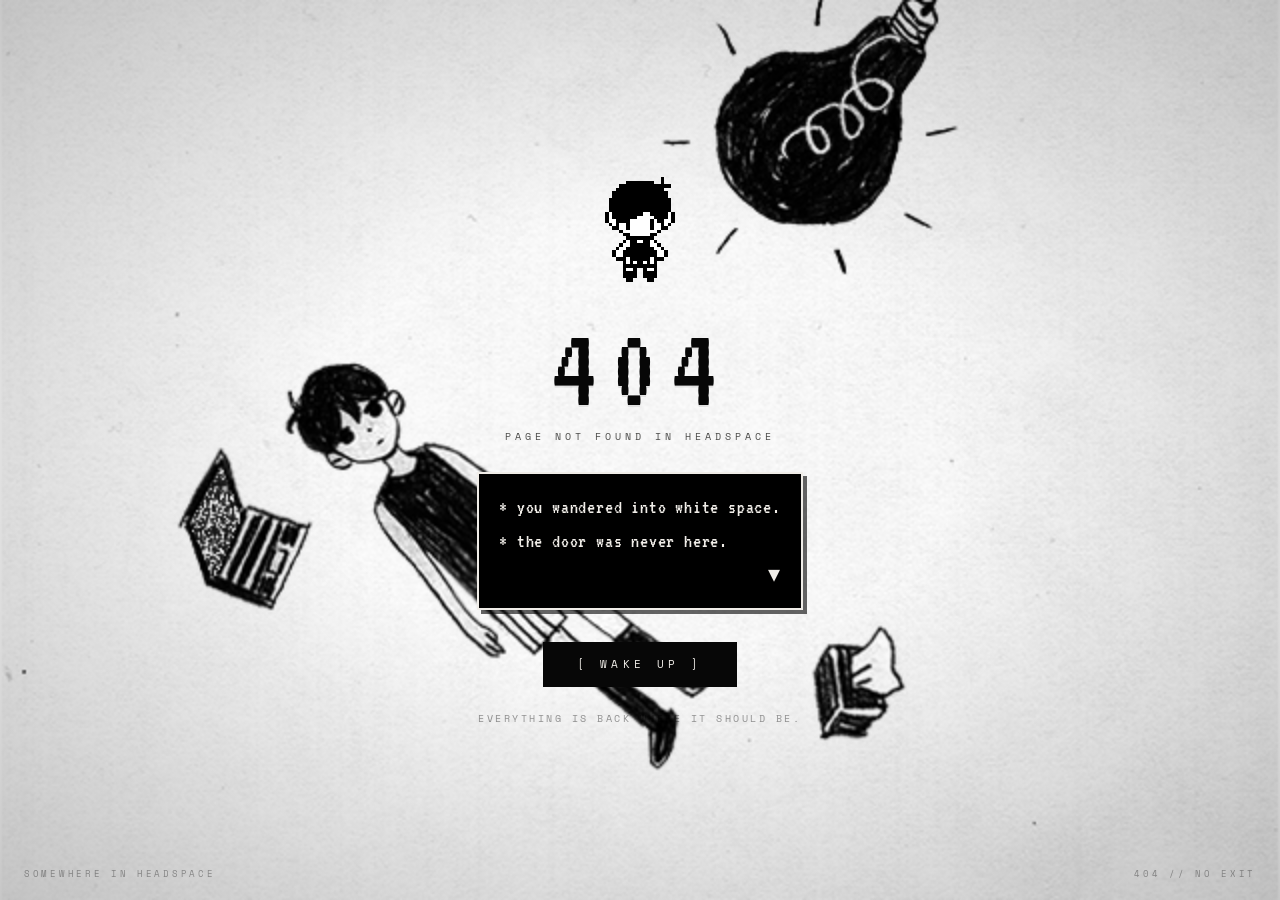
==== commit e7e01aec: "deploy: official SOMETHING sprite" ====
--- a/index.html
+++ b/index.html
@@ -12,8 +12,8 @@
     <meta name="description" content="Reef&#39;s OMORI-styled portfolio — projects, games, GitHub activity and live Discord presence, built somewhere in Headspace.">
     <meta property="og:title" content="Reef&#39;s Portfolio">
     <meta property="og:description" content="Reef&#39;s OMORI-styled portfolio — projects, games, GitHub activity and live Discord presence, built somewhere in Headspace.">
-    <script type="module" crossorigin src="/assets/index-DlVUtyHS.js"></script>
-    <link rel="stylesheet" crossorigin href="/assets/index-95uhVQ2I.css">
+    <script type="module" crossorigin src="/assets/index-BQPpHsUa.js"></script>
+    <link rel="stylesheet" crossorigin href="/assets/index-DfD_KEqO.css">
   </head>
   <body>
     <div id="root"></div>
--- a/assets/index-DfD_KEqO.css
+++ b/assets/index-DfD_KEqO.css
@@ -0,0 +1 @@
+@import "https://fonts.googleapis.com/css2?family=VT323&family=Space+Mono:ital,wght@0,400;0,700;1,400&family=Crimson+Text:ital,wght@0,400;0,600;1,400&family=Caveat:wght@400;600;700&display=swap";@layer components;@layer properties{@supports (((-webkit-hyphens:none)) and (not (margin-trim:inline))) or ((-moz-orient:inline) and (not (color:rgb(from red r g b)))){*,:before,:after,::backdrop{--tw-translate-x:0;--tw-translate-y:0;--tw-translate-z:0;--tw-rotate-x:initial;--tw-rotate-y:initial;--tw-rotate-z:initial;--tw-skew-x:initial;--tw-skew-y:initial;--tw-space-y-reverse:0;--tw-border-style:solid;--tw-gradient-position:initial;--tw-gradient-from:#0000;--tw-gradient-via:#0000;--tw-gradient-to:#0000;--tw-gradient-stops:initial;--tw-gradient-via-stops:initial;--tw-gradient-from-position:0%;--tw-gradient-via-position:50%;--tw-gradient-to-position:100%;--tw-leading:initial;--tw-font-weight:initial;--tw-tracking:initial;--tw-blur:initial;--tw-brightness:initial;--tw-contrast:initial;--tw-grayscale:initial;--tw-hue-rotate:initial;--tw-invert:initial;--tw-opacity:initial;--tw-saturate:initial;--tw-sepia:initial;--tw-drop-shadow:initial;--tw-drop-shadow-color:initial;--tw-drop-shadow-alpha:100%;--tw-drop-shadow-size:initial;--tw-backdrop-blur:initial;--tw-backdrop-brightness:initial;--tw-backdrop-contrast:initial;--tw-backdrop-grayscale:initial;--tw-backdrop-hue-rotate:initial;--tw-backdrop-invert:initial;--tw-backdrop-opacity:initial;--tw-backdrop-saturate:initial;--tw-backdrop-sepia:initial;--tw-duration:initial;--tw-ease:initial;--tw-scale-x:1;--tw-scale-y:1;--tw-scale-z:1}}}@layer theme{:root,:host{--font-sans:ui-sans-serif, system-ui, sans-serif, "Apple Color Emoji", "Segoe UI Emoji", "Segoe UI Symbol", "Noto Color Emoji";--font-serif:"Crimson Text", serif;--font-mono:ui-monospace, SFMono-Regular, Menlo, Monaco, Consolas, "Liberation Mono", "Courier New", monospace;--color-white:#fff;--spacing:.25rem;--container-xs:20rem;--container-sm:24rem;--container-xl:36rem;--container-2xl:42rem;--container-3xl:48rem;--container-5xl:64rem;--container-6xl:72rem;--text-xs:.75rem;--text-xs--line-height:calc(1 / .75);--text-sm:.875rem;--text-sm--line-height:calc(1.25 / .875);--text-lg:1.125rem;--text-lg--line-height:calc(1.75 / 1.125);--text-xl:1.25rem;--text-xl--line-height:calc(1.75 / 1.25);--text-2xl:1.5rem;--text-2xl--line-height:calc(2 / 1.5);--text-3xl:1.875rem;--text-3xl--line-height:calc(2.25 / 1.875);--text-4xl:2.25rem;--text-4xl--line-height:calc(2.5 / 2.25);--text-5xl:3rem;--text-5xl--line-height:1;--font-weight-bold:700;--tracking-wider:.05em;--tracking-widest:.1em;--leading-tight:1.25;--leading-snug:1.375;--leading-relaxed:1.625;--ease-in:cubic-bezier(.4, 0, 1, 1);--ease-out:cubic-bezier(0, 0, .2, 1);--blur-sm:8px;--blur-md:12px;--default-transition-duration:.15s;--default-transition-timing-function:cubic-bezier(.4, 0, .2, 1);--default-font-family:var(--font-sans);--default-mono-font-family:var(--font-mono);--color-void:#070707;--color-surface:#0d0d0d;--color-surface2:#141414;--color-paper:#f0ede8;--color-dim:#606060;--color-edge:#1e1e1e;--color-edge2:#303030;--color-lavender:#c8a0ff;--color-crimson:#e63946;--color-rose:#ffaad4;--color-mint:#7bed9f;--font-display:"VT323", monospace;--font-body:"Space Mono", monospace;--font-hand:"Caveat", cursive;--animate-flicker:flicker 10s infinite;--animate-float:float 5s ease-in-out infinite;--animate-pulse-slow:pulse-slow 3s ease-in-out infinite;--animate-blink:blink 1.1s step-end infinite}}@layer base{*,:after,:before,::backdrop{box-sizing:border-box;border:0 solid;margin:0;padding:0}::file-selector-button{box-sizing:border-box;border:0 solid;margin:0;padding:0}html,:host{-webkit-text-size-adjust:100%;tab-size:4;line-height:1.5;font-family:var(--default-font-family,ui-sans-serif, system-ui, sans-serif, "Apple Color Emoji", "Segoe UI Emoji", "Segoe UI Symbol", "Noto Color Emoji");font-feature-settings:var(--default-font-feature-settings,normal);font-variation-settings:var(--default-font-variation-settings,normal);-webkit-tap-highlight-color:transparent}hr{height:0;color:inherit;border-top-width:1px}abbr:where([title]){-webkit-text-decoration:underline dotted;text-decoration:underline dotted}h1,h2,h3,h4,h5,h6{font-size:inherit;font-weight:inherit}a{color:inherit;-webkit-text-decoration:inherit;-webkit-text-decoration:inherit;-webkit-text-decoration:inherit;-webkit-text-decoration:inherit;text-decoration:inherit}b,strong{font-weight:bolder}code,kbd,samp,pre{font-family:var(--default-mono-font-family,ui-monospace, SFMono-Regular, Menlo, Monaco, Consolas, "Liberation Mono", "Courier New", monospace);font-feature-settings:var(--default-mono-font-feature-settings,normal);font-variation-settings:var(--default-mono-font-variation-settings,normal);font-size:1em}small{font-size:80%}sub,sup{vertical-align:baseline;font-size:75%;line-height:0;position:relative}sub{bottom:-.25em}sup{top:-.5em}table{text-indent:0;border-color:inherit;border-collapse:collapse}:-moz-focusring{outline:auto}progress{vertical-align:baseline}summary{display:list-item}ol,ul,menu{list-style:none}img,svg,video,canvas,audio,iframe,embed,object{vertical-align:middle;display:block}img,video{max-width:100%;height:auto}button,input,select,optgroup,textarea{font:inherit;font-feature-settings:inherit;font-variation-settings:inherit;letter-spacing:inherit;color:inherit;opacity:1;background-color:#0000;border-radius:0}::file-selector-button{font:inherit;font-feature-settings:inherit;font-variation-settings:inherit;letter-spacing:inherit;color:inherit;opacity:1;background-color:#0000;border-radius:0}:where(select:is([multiple],[size])) optgroup{font-weight:bolder}:where(select:is([multiple],[size])) optgroup option{padding-inline-start:20px}::file-selector-button{margin-inline-end:4px}::placeholder{opacity:1}@supports (not ((-webkit-appearance:-apple-pay-button))) or (contain-intrinsic-size:1px){::placeholder{color:currentColor}@supports (color:color-mix(in lab, red, red)){::placeholder{color:color-mix(in oklab, currentcolor 50%, transparent)}}}textarea{resize:vertical}::-webkit-search-decoration{-webkit-appearance:none}::-webkit-date-and-time-value{min-height:1lh;text-align:inherit}::-webkit-datetime-edit{display:inline-flex}::-webkit-datetime-edit-fields-wrapper{padding:0}::-webkit-datetime-edit{padding-block:0}::-webkit-datetime-edit-year-field{padding-block:0}::-webkit-datetime-edit-month-field{padding-block:0}::-webkit-datetime-edit-day-field{padding-block:0}::-webkit-datetime-edit-hour-field{padding-block:0}::-webkit-datetime-edit-minute-field{padding-block:0}::-webkit-datetime-edit-second-field{padding-block:0}::-webkit-datetime-edit-millisecond-field{padding-block:0}::-webkit-datetime-edit-meridiem-field{padding-block:0}::-webkit-calendar-picker-indicator{line-height:1}:-moz-ui-invalid{box-shadow:none}button,input:where([type=button],[type=reset],[type=submit]){appearance:button}::file-selector-button{appearance:button}::-webkit-inner-spin-button{height:auto}::-webkit-outer-spin-button{height:auto}[hidden]:where(:not([hidden=until-found])){display:none!important}}@layer utilities{.pointer-events-none{pointer-events:none}.invisible{visibility:hidden}.visible{visibility:visible}.absolute{position:absolute}.fixed{position:fixed}.relative{position:relative}.static{position:static}.sticky{position:sticky}.inset-0{inset:calc(var(--spacing) * 0)}.start{inset-inline-start:var(--spacing)}.end{inset-inline-end:var(--spacing)}.top-0{top:calc(var(--spacing) * 0)}.top-1\/2{top:50%}.top-2{top:calc(var(--spacing) * 2)}.-right-0\.5{right:calc(var(--spacing) * -.5)}.right-0{right:calc(var(--spacing) * 0)}.right-2{right:calc(var(--spacing) * 2)}.right-5{right:calc(var(--spacing) * 5)}.right-6{right:calc(var(--spacing) * 6)}.right-10{right:calc(var(--spacing) * 10)}.-bottom-0\.5{bottom:calc(var(--spacing) * -.5)}.bottom-0{bottom:calc(var(--spacing) * 0)}.bottom-5{bottom:calc(var(--spacing) * 5)}.bottom-8{bottom:calc(var(--spacing) * 8)}.bottom-28{bottom:calc(var(--spacing) * 28)}.left-0{left:calc(var(--spacing) * 0)}.left-1\/2{left:50%}.left-2{left:calc(var(--spacing) * 2)}.left-3{left:calc(var(--spacing) * 3)}.left-6{left:calc(var(--spacing) * 6)}.col-span-1{grid-column:span 1/span 1}.container{width:100%}@media (width>=40rem){.container{max-width:40rem}}@media (width>=48rem){.container{max-width:48rem}}@media (width>=64rem){.container{max-width:64rem}}@media (width>=80rem){.container{max-width:80rem}}@media (width>=96rem){.container{max-width:96rem}}.mx-0\.5{margin-inline:calc(var(--spacing) * .5)}.mx-4{margin-inline:calc(var(--spacing) * 4)}.mx-auto{margin-inline:auto}.mt-0\.5{margin-top:calc(var(--spacing) * .5)}.mt-1{margin-top:calc(var(--spacing) * 1)}.mt-1\.5{margin-top:calc(var(--spacing) * 1.5)}.mt-2{margin-top:calc(var(--spacing) * 2)}.mt-3{margin-top:calc(var(--spacing) * 3)}.mt-4{margin-top:calc(var(--spacing) * 4)}.mt-5{margin-top:calc(var(--spacing) * 5)}.mt-6{margin-top:calc(var(--spacing) * 6)}.mt-8{margin-top:calc(var(--spacing) * 8)}.mt-auto{margin-top:auto}.mr-1\.5{margin-right:calc(var(--spacing) * 1.5)}.mb-0\.5{margin-bottom:calc(var(--spacing) * .5)}.mb-1{margin-bottom:calc(var(--spacing) * 1)}.mb-1\.5{margin-bottom:calc(var(--spacing) * 1.5)}.mb-2{margin-bottom:calc(var(--spacing) * 2)}.mb-3{margin-bottom:calc(var(--spacing) * 3)}.mb-4{margin-bottom:calc(var(--spacing) * 4)}.mb-5{margin-bottom:calc(var(--spacing) * 5)}.mb-6{margin-bottom:calc(var(--spacing) * 6)}.mb-7{margin-bottom:calc(var(--spacing) * 7)}.mb-8{margin-bottom:calc(var(--spacing) * 8)}.mb-10{margin-bottom:calc(var(--spacing) * 10)}.ml-1\.5{margin-left:calc(var(--spacing) * 1.5)}.ml-2{margin-left:calc(var(--spacing) * 2)}.ml-3{margin-left:calc(var(--spacing) * 3)}.ml-auto{margin-left:auto}.block{display:block}.flex{display:flex}.grid{display:grid}.hidden{display:none}.inline{display:inline}.inline-block{display:inline-block}.h-1\.5{height:calc(var(--spacing) * 1.5)}.h-2{height:calc(var(--spacing) * 2)}.h-2\.5{height:calc(var(--spacing) * 2.5)}.h-3{height:calc(var(--spacing) * 3)}.h-4{height:calc(var(--spacing) * 4)}.h-6{height:calc(var(--spacing) * 6)}.h-9{height:calc(var(--spacing) * 9)}.h-10{height:calc(var(--spacing) * 10)}.h-11{height:calc(var(--spacing) * 11)}.h-12{height:calc(var(--spacing) * 12)}.h-14{height:calc(var(--spacing) * 14)}.h-24{height:calc(var(--spacing) * 24)}.h-36{height:calc(var(--spacing) * 36)}.h-\[26px\]{height:26px}.h-full{height:100%}.h-px{height:1px}.min-h-\[14px\]{min-height:14px}.min-h-screen{min-height:100vh}.w-1\.5{width:calc(var(--spacing) * 1.5)}.w-2{width:calc(var(--spacing) * 2)}.w-2\.5{width:calc(var(--spacing) * 2.5)}.w-4{width:calc(var(--spacing) * 4)}.w-5{width:calc(var(--spacing) * 5)}.w-6{width:calc(var(--spacing) * 6)}.w-7{width:calc(var(--spacing) * 7)}.w-9{width:calc(var(--spacing) * 9)}.w-11{width:calc(var(--spacing) * 11)}.w-12{width:calc(var(--spacing) * 12)}.w-28{width:calc(var(--spacing) * 28)}.w-56{width:calc(var(--spacing) * 56)}.w-72{width:calc(var(--spacing) * 72)}.w-\[26px\]{width:26px}.w-full{width:100%}.w-px{width:1px}.max-w-2xl{max-width:var(--container-2xl)}.max-w-3xl{max-width:var(--container-3xl)}.max-w-5xl{max-width:var(--container-5xl)}.max-w-6xl{max-width:var(--container-6xl)}.max-w-\[280px\]{max-width:280px}.max-w-sm{max-width:var(--container-sm)}.max-w-xl{max-width:var(--container-xl)}.max-w-xs{max-width:var(--container-xs)}.min-w-0{min-width:calc(var(--spacing) * 0)}.min-w-\[50rem\]{min-width:50rem}.min-w-\[180px\]{min-width:180px}.flex-1{flex:1}.shrink-0{flex-shrink:0}.-translate-x-1\/2{--tw-translate-x:calc(calc(1 / 2 * 100%) * -1);translate:var(--tw-translate-x) var(--tw-translate-y)}.-translate-y-1\/2{--tw-translate-y:calc(calc(1 / 2 * 100%) * -1);translate:var(--tw-translate-x) var(--tw-translate-y)}.transform{transform:var(--tw-rotate-x,) var(--tw-rotate-y,) var(--tw-rotate-z,) var(--tw-skew-x,) var(--tw-skew-y,)}.\[animation\:shake_0\.4s_ease\]{animation:.4s shake}.animate-blink{animation:var(--animate-blink)}.animate-flicker{animation:var(--animate-flicker)}.animate-float{animation:var(--animate-float)}.animate-pulse-slow{animation:var(--animate-pulse-slow)}.cursor-default{cursor:default}.cursor-pointer{cursor:pointer}.resize{resize:both}.resize-none{resize:none}.grid-cols-1{grid-template-columns:repeat(1,minmax(0,1fr))}.grid-cols-2{grid-template-columns:repeat(2,minmax(0,1fr))}.grid-cols-3{grid-template-columns:repeat(3,minmax(0,1fr))}.flex-col{flex-direction:column}.flex-wrap{flex-wrap:wrap}.items-baseline{align-items:baseline}.items-center{align-items:center}.items-end{align-items:flex-end}.items-start{align-items:flex-start}.justify-between{justify-content:space-between}.justify-center{justify-content:center}.gap-1{gap:calc(var(--spacing) * 1)}.gap-1\.5{gap:calc(var(--spacing) * 1.5)}.gap-2{gap:calc(var(--spacing) * 2)}.gap-2\.5{gap:calc(var(--spacing) * 2.5)}.gap-3{gap:calc(var(--spacing) * 3)}.gap-4{gap:calc(var(--spacing) * 4)}.gap-5{gap:calc(var(--spacing) * 5)}.gap-6{gap:calc(var(--spacing) * 6)}.gap-12{gap:calc(var(--spacing) * 12)}:where(.space-y-1\.5>:not(:last-child)){--tw-space-y-reverse:0;margin-block-start:calc(calc(var(--spacing) * 1.5) * var(--tw-space-y-reverse));margin-block-end:calc(calc(var(--spacing) * 1.5) * calc(1 - var(--tw-space-y-reverse)))}:where(.space-y-3\.5>:not(:last-child)){--tw-space-y-reverse:0;margin-block-start:calc(calc(var(--spacing) * 3.5) * var(--tw-space-y-reverse));margin-block-end:calc(calc(var(--spacing) * 3.5) * calc(1 - var(--tw-space-y-reverse)))}:where(.space-y-4>:not(:last-child)){--tw-space-y-reverse:0;margin-block-start:calc(calc(var(--spacing) * 4) * var(--tw-space-y-reverse));margin-block-end:calc(calc(var(--spacing) * 4) * calc(1 - var(--tw-space-y-reverse)))}:where(.space-y-6>:not(:last-child)){--tw-space-y-reverse:0;margin-block-start:calc(calc(var(--spacing) * 6) * var(--tw-space-y-reverse));margin-block-end:calc(calc(var(--spacing) * 6) * calc(1 - var(--tw-space-y-reverse)))}:where(.space-y-8>:not(:last-child)){--tw-space-y-reverse:0;margin-block-start:calc(calc(var(--spacing) * 8) * var(--tw-space-y-reverse));margin-block-end:calc(calc(var(--spacing) * 8) * calc(1 - var(--tw-space-y-reverse)))}.gap-x-4{column-gap:calc(var(--spacing) * 4)}.gap-x-8{column-gap:calc(var(--spacing) * 8)}.gap-y-2{row-gap:calc(var(--spacing) * 2)}.truncate{text-overflow:ellipsis;white-space:nowrap;overflow:hidden}.overflow-hidden{overflow:hidden}.overflow-x-auto{overflow-x:auto}.overflow-y-auto{overflow-y:auto}.rounded-full{border-radius:3.40282e38px}.border{border-style:var(--tw-border-style);border-width:1px}.border-2{border-style:var(--tw-border-style);border-width:2px}.border-t{border-top-style:var(--tw-border-style);border-top-width:1px}.border-r{border-right-style:var(--tw-border-style);border-right-width:1px}.border-b{border-bottom-style:var(--tw-border-style);border-bottom-width:1px}.border-\[\#14140f\]\/30{border-color:oklab(18.9344% -.00290465 .00932719/.3)}.border-crimson{border-color:var(--color-crimson)}.border-crimson\/50{border-color:#e6394680}@supports (color:color-mix(in lab, red, red)){.border-crimson\/50{border-color:color-mix(in oklab, var(--color-crimson) 50%, transparent)}}.border-dim\/40{border-color:#60606066}@supports (color:color-mix(in lab, red, red)){.border-dim\/40{border-color:color-mix(in oklab, var(--color-dim) 40%, transparent)}}.border-edge{border-color:var(--color-edge)}.border-edge2{border-color:var(--color-edge2)}.border-lavender\/40{border-color:#c8a0ff66}@supports (color:color-mix(in lab, red, red)){.border-lavender\/40{border-color:color-mix(in oklab, var(--color-lavender) 40%, transparent)}}.border-lavender\/50{border-color:#c8a0ff80}@supports (color:color-mix(in lab, red, red)){.border-lavender\/50{border-color:color-mix(in oklab, var(--color-lavender) 50%, transparent)}}.border-mint{border-color:var(--color-mint)}.border-mint\/40{border-color:#7bed9f66}@supports (color:color-mix(in lab, red, red)){.border-mint\/40{border-color:color-mix(in oklab, var(--color-mint) 40%, transparent)}}.border-mint\/50{border-color:#7bed9f80}@supports (color:color-mix(in lab, red, red)){.border-mint\/50{border-color:color-mix(in oklab, var(--color-mint) 50%, transparent)}}.border-paper{border-color:var(--color-paper)}.border-paper\/70{border-color:#f0ede8b3}@supports (color:color-mix(in lab, red, red)){.border-paper\/70{border-color:color-mix(in oklab, var(--color-paper) 70%, transparent)}}.border-rose\/40{border-color:#ffaad466}@supports (color:color-mix(in lab, red, red)){.border-rose\/40{border-color:color-mix(in oklab, var(--color-rose) 40%, transparent)}}.border-rose\/50{border-color:#ffaad480}@supports (color:color-mix(in lab, red, red)){.border-rose\/50{border-color:color-mix(in oklab, var(--color-rose) 50%, transparent)}}.border-surface{border-color:var(--color-surface)}.border-transparent{border-color:#0000}.border-void{border-color:var(--color-void)}.bg-crimson\/10{background-color:#e639461a}@supports (color:color-mix(in lab, red, red)){.bg-crimson\/10{background-color:color-mix(in oklab, var(--color-crimson) 10%, transparent)}}.bg-dim{background-color:var(--color-dim)}.bg-dim\/5{background-color:#6060600d}@supports (color:color-mix(in lab, red, red)){.bg-dim\/5{background-color:color-mix(in oklab, var(--color-dim) 5%, transparent)}}.bg-edge{background-color:var(--color-edge)}.bg-lavender{background-color:var(--color-lavender)}.bg-lavender\/5{background-color:#c8a0ff0d}@supports (color:color-mix(in lab, red, red)){.bg-lavender\/5{background-color:color-mix(in oklab, var(--color-lavender) 5%, transparent)}}.bg-mint{background-color:var(--color-mint)}.bg-mint\/5{background-color:#7bed9f0d}@supports (color:color-mix(in lab, red, red)){.bg-mint\/5{background-color:color-mix(in oklab, var(--color-mint) 5%, transparent)}}.bg-paper{background-color:var(--color-paper)}.bg-paper\/5{background-color:#f0ede80d}@supports (color:color-mix(in lab, red, red)){.bg-paper\/5{background-color:color-mix(in oklab, var(--color-paper) 5%, transparent)}}.bg-rose{background-color:var(--color-rose)}.bg-rose\/5{background-color:#ffaad40d}@supports (color:color-mix(in lab, red, red)){.bg-rose\/5{background-color:color-mix(in oklab, var(--color-rose) 5%, transparent)}}.bg-surface{background-color:var(--color-surface)}.bg-surface\/90{background-color:#0d0d0de6}@supports (color:color-mix(in lab, red, red)){.bg-surface\/90{background-color:color-mix(in oklab, var(--color-surface) 90%, transparent)}}.bg-surface2{background-color:var(--color-surface2)}.bg-transparent{background-color:#0000}.bg-void{background-color:var(--color-void)}.bg-void\/50{background-color:#07070780}@supports (color:color-mix(in lab, red, red)){.bg-void\/50{background-color:color-mix(in oklab, var(--color-void) 50%, transparent)}}.bg-void\/75{background-color:#070707bf}@supports (color:color-mix(in lab, red, red)){.bg-void\/75{background-color:color-mix(in oklab, var(--color-void) 75%, transparent)}}.bg-void\/90{background-color:#070707e6}@supports (color:color-mix(in lab, red, red)){.bg-void\/90{background-color:color-mix(in oklab, var(--color-void) 90%, transparent)}}.bg-void\/92{background-color:#070707eb}@supports (color:color-mix(in lab, red, red)){.bg-void\/92{background-color:color-mix(in oklab, var(--color-void) 92%, transparent)}}.bg-void\/96{background-color:#070707f5}@supports (color:color-mix(in lab, red, red)){.bg-void\/96{background-color:color-mix(in oklab, var(--color-void) 96%, transparent)}}.bg-void\/98{background-color:#070707fa}@supports (color:color-mix(in lab, red, red)){.bg-void\/98{background-color:color-mix(in oklab, var(--color-void) 98%, transparent)}}.bg-gradient-to-b{--tw-gradient-position:to bottom in oklab;background-image:linear-gradient(var(--tw-gradient-stops))}.bg-gradient-to-l{--tw-gradient-position:to left in oklab;background-image:linear-gradient(var(--tw-gradient-stops))}.bg-gradient-to-r{--tw-gradient-position:to right in oklab;background-image:linear-gradient(var(--tw-gradient-stops))}.from-transparent{--tw-gradient-from:transparent;--tw-gradient-stops:var(--tw-gradient-via-stops,var(--tw-gradient-position), var(--tw-gradient-from) var(--tw-gradient-from-position), var(--tw-gradient-to) var(--tw-gradient-to-position))}.via-paper\/50{--tw-gradient-via:#f0ede880}@supports (color:color-mix(in lab, red, red)){.via-paper\/50{--tw-gradient-via:color-mix(in oklab, var(--color-paper) 50%, transparent)}}.via-paper\/50{--tw-gradient-via-stops:var(--tw-gradient-position), var(--tw-gradient-from) var(--tw-gradient-from-position), var(--tw-gradient-via) var(--tw-gradient-via-position), var(--tw-gradient-to) var(--tw-gradient-to-position);--tw-gradient-stops:var(--tw-gradient-via-stops)}.to-edge{--tw-gradient-to:var(--color-edge);--tw-gradient-stops:var(--tw-gradient-via-stops,var(--tw-gradient-position), var(--tw-gradient-from) var(--tw-gradient-from-position), var(--tw-gradient-to) var(--tw-gradient-to-position))}.to-transparent{--tw-gradient-to:transparent;--tw-gradient-stops:var(--tw-gradient-via-stops,var(--tw-gradient-position), var(--tw-gradient-from) var(--tw-gradient-from-position), var(--tw-gradient-to) var(--tw-gradient-to-position))}.to-void{--tw-gradient-to:var(--color-void);--tw-gradient-stops:var(--tw-gradient-via-stops,var(--tw-gradient-position), var(--tw-gradient-from) var(--tw-gradient-from-position), var(--tw-gradient-to) var(--tw-gradient-to-position))}.object-contain{object-fit:contain}.object-cover{object-fit:cover}.p-0\.5{padding:calc(var(--spacing) * .5)}.p-1{padding:calc(var(--spacing) * 1)}.p-2{padding:calc(var(--spacing) * 2)}.p-2\.5{padding:calc(var(--spacing) * 2.5)}.p-3{padding:calc(var(--spacing) * 3)}.p-4{padding:calc(var(--spacing) * 4)}.p-5{padding:calc(var(--spacing) * 5)}.p-6{padding:calc(var(--spacing) * 6)}.p-8{padding:calc(var(--spacing) * 8)}.px-1{padding-inline:calc(var(--spacing) * 1)}.px-1\.5{padding-inline:calc(var(--spacing) * 1.5)}.px-2{padding-inline:calc(var(--spacing) * 2)}.px-2\.5{padding-inline:calc(var(--spacing) * 2.5)}.px-3{padding-inline:calc(var(--spacing) * 3)}.px-4{padding-inline:calc(var(--spacing) * 4)}.px-6{padding-inline:calc(var(--spacing) * 6)}.px-8{padding-inline:calc(var(--spacing) * 8)}.py-0\.5{padding-block:calc(var(--spacing) * .5)}.py-1{padding-block:calc(var(--spacing) * 1)}.py-1\.5{padding-block:calc(var(--spacing) * 1.5)}.py-2{padding-block:calc(var(--spacing) * 2)}.py-2\.5{padding-block:calc(var(--spacing) * 2.5)}.py-3{padding-block:calc(var(--spacing) * 3)}.py-4{padding-block:calc(var(--spacing) * 4)}.py-5{padding-block:calc(var(--spacing) * 5)}.py-7{padding-block:calc(var(--spacing) * 7)}.py-8{padding-block:calc(var(--spacing) * 8)}.py-12{padding-block:calc(var(--spacing) * 12)}.py-20{padding-block:calc(var(--spacing) * 20)}.py-24{padding-block:calc(var(--spacing) * 24)}.py-28{padding-block:calc(var(--spacing) * 28)}.pt-1{padding-top:calc(var(--spacing) * 1)}.pt-5{padding-top:calc(var(--spacing) * 5)}.pt-8{padding-top:calc(var(--spacing) * 8)}.pr-3{padding-right:calc(var(--spacing) * 3)}.pb-0\.5{padding-bottom:calc(var(--spacing) * .5)}.pb-2{padding-bottom:calc(var(--spacing) * 2)}.pb-5{padding-bottom:calc(var(--spacing) * 5)}.pl-7{padding-left:calc(var(--spacing) * 7)}.text-center{text-align:center}.text-left{text-align:left}.text-right{text-align:right}.text-2xl{font-size:var(--text-2xl);line-height:var(--tw-leading,var(--text-2xl--line-height))}.text-3xl{font-size:var(--text-3xl);line-height:var(--tw-leading,var(--text-3xl--line-height))}.text-4xl{font-size:var(--text-4xl);line-height:var(--tw-leading,var(--text-4xl--line-height))}.text-5xl{font-size:var(--text-5xl);line-height:var(--tw-leading,var(--text-5xl--line-height))}.text-lg{font-size:var(--text-lg);line-height:var(--tw-leading,var(--text-lg--line-height))}.text-sm{font-size:var(--text-sm);line-height:var(--tw-leading,var(--text-sm--line-height))}.text-xl{font-size:var(--text-xl);line-height:var(--tw-leading,var(--text-xl--line-height))}.text-xs{font-size:var(--text-xs);line-height:var(--tw-leading,var(--text-xs--line-height))}.text-\[1\.7rem\]{font-size:1.7rem}.text-\[8px\]{font-size:8px}.text-\[9px\]{font-size:9px}.text-\[10px\]{font-size:10px}.text-\[11px\]{font-size:11px}.text-\[12px\]{font-size:12px}.text-\[13px\]{font-size:13px}.leading-none{--tw-leading:1;line-height:1}.leading-relaxed{--tw-leading:var(--leading-relaxed);line-height:var(--leading-relaxed)}.leading-snug{--tw-leading:var(--leading-snug);line-height:var(--leading-snug)}.leading-tight{--tw-leading:var(--leading-tight);line-height:var(--leading-tight)}.font-bold{--tw-font-weight:var(--font-weight-bold);font-weight:var(--font-weight-bold)}.tracking-\[0\.2em\]{--tw-tracking:.2em;letter-spacing:.2em}.tracking-\[0\.3em\]{--tw-tracking:.3em;letter-spacing:.3em}.tracking-\[0\.4em\]{--tw-tracking:.4em;letter-spacing:.4em}.tracking-\[0\.15em\]{--tw-tracking:.15em;letter-spacing:.15em}.tracking-\[0\.18em\]{--tw-tracking:.18em;letter-spacing:.18em}.tracking-\[0\.22em\]{--tw-tracking:.22em;letter-spacing:.22em}.tracking-\[0\.25em\]{--tw-tracking:.25em;letter-spacing:.25em}.tracking-\[0\.35em\]{--tw-tracking:.35em;letter-spacing:.35em}.tracking-\[0\.38em\]{--tw-tracking:.38em;letter-spacing:.38em}.tracking-\[0\.45em\]{--tw-tracking:.45em;letter-spacing:.45em}.tracking-wider{--tw-tracking:var(--tracking-wider);letter-spacing:var(--tracking-wider)}.tracking-widest{--tw-tracking:var(--tracking-widest);letter-spacing:var(--tracking-widest)}.break-all{word-break:break-all}.whitespace-pre-wrap{white-space:pre-wrap}.text-\[\#4d8fff\]{color:#4d8fff}.text-\[\#333333\]{color:#333}.text-crimson{color:var(--color-crimson)}.text-dim{color:var(--color-dim)}.text-dim\/0{color:#0000}@supports (color:color-mix(in lab, red, red)){.text-dim\/0{color:color-mix(in oklab, var(--color-dim) 0%, transparent)}}.text-dim\/20{color:#60606033}@supports (color:color-mix(in lab, red, red)){.text-dim\/20{color:color-mix(in oklab, var(--color-dim) 20%, transparent)}}.text-dim\/30{color:#6060604d}@supports (color:color-mix(in lab, red, red)){.text-dim\/30{color:color-mix(in oklab, var(--color-dim) 30%, transparent)}}.text-dim\/40{color:#60606066}@supports (color:color-mix(in lab, red, red)){.text-dim\/40{color:color-mix(in oklab, var(--color-dim) 40%, transparent)}}.text-dim\/50{color:#60606080}@supports (color:color-mix(in lab, red, red)){.text-dim\/50{color:color-mix(in oklab, var(--color-dim) 50%, transparent)}}.text-dim\/60{color:#60606099}@supports (color:color-mix(in lab, red, red)){.text-dim\/60{color:color-mix(in oklab, var(--color-dim) 60%, transparent)}}.text-dim\/70{color:#606060b3}@supports (color:color-mix(in lab, red, red)){.text-dim\/70{color:color-mix(in oklab, var(--color-dim) 70%, transparent)}}.text-lavender{color:var(--color-lavender)}.text-lavender\/50{color:#c8a0ff80}@supports (color:color-mix(in lab, red, red)){.text-lavender\/50{color:color-mix(in oklab, var(--color-lavender) 50%, transparent)}}.text-lavender\/80{color:#c8a0ffcc}@supports (color:color-mix(in lab, red, red)){.text-lavender\/80{color:color-mix(in oklab, var(--color-lavender) 80%, transparent)}}.text-mint{color:var(--color-mint)}.text-mint\/70{color:#7bed9fb3}@supports (color:color-mix(in lab, red, red)){.text-mint\/70{color:color-mix(in oklab, var(--color-mint) 70%, transparent)}}.text-paper{color:var(--color-paper)}.text-paper\/70{color:#f0ede8b3}@supports (color:color-mix(in lab, red, red)){.text-paper\/70{color:color-mix(in oklab, var(--color-paper) 70%, transparent)}}.text-paper\/80{color:#f0ede8cc}@supports (color:color-mix(in lab, red, red)){.text-paper\/80{color:color-mix(in oklab, var(--color-paper) 80%, transparent)}}.text-rose{color:var(--color-rose)}.text-void{color:var(--color-void)}.text-void\/55{color:#0707078c}@supports (color:color-mix(in lab, red, red)){.text-void\/55{color:color-mix(in oklab, var(--color-void) 55%, transparent)}}.text-void\/80{color:#070707cc}@supports (color:color-mix(in lab, red, red)){.text-void\/80{color:color-mix(in oklab, var(--color-void) 80%, transparent)}}.text-white{color:var(--color-white)}.capitalize{text-transform:capitalize}.uppercase{text-transform:uppercase}.italic{font-style:italic}.not-italic{font-style:normal}.underline{text-decoration-line:underline}.decoration-dotted{text-decoration-style:dotted}.opacity-0{opacity:0}.opacity-25{opacity:.25}.opacity-30{opacity:.3}.opacity-50{opacity:.5}.opacity-55{opacity:.55}.opacity-60{opacity:.6}.opacity-80{opacity:.8}.opacity-85{opacity:.85}.opacity-90{opacity:.9}.grayscale{--tw-grayscale:grayscale(100%);filter:var(--tw-blur,) var(--tw-brightness,) var(--tw-contrast,) var(--tw-grayscale,) var(--tw-hue-rotate,) var(--tw-invert,) var(--tw-saturate,) var(--tw-sepia,) var(--tw-drop-shadow,)}.filter{filter:var(--tw-blur,) var(--tw-brightness,) var(--tw-contrast,) var(--tw-grayscale,) var(--tw-hue-rotate,) var(--tw-invert,) var(--tw-saturate,) var(--tw-sepia,) var(--tw-drop-shadow,)}.backdrop-blur-md{--tw-backdrop-blur:blur(var(--blur-md));-webkit-backdrop-filter:var(--tw-backdrop-blur,) var(--tw-backdrop-brightness,) var(--tw-backdrop-contrast,) var(--tw-backdrop-grayscale,) var(--tw-backdrop-hue-rotate,) var(--tw-backdrop-invert,) var(--tw-backdrop-opacity,) var(--tw-backdrop-saturate,) var(--tw-backdrop-sepia,);backdrop-filter:var(--tw-backdrop-blur,) var(--tw-backdrop-brightness,) var(--tw-backdrop-contrast,) var(--tw-backdrop-grayscale,) var(--tw-backdrop-hue-rotate,) var(--tw-backdrop-invert,) var(--tw-backdrop-opacity,) var(--tw-backdrop-saturate,) var(--tw-backdrop-sepia,)}.backdrop-blur-sm{--tw-backdrop-blur:blur(var(--blur-sm));-webkit-backdrop-filter:var(--tw-backdrop-blur,) var(--tw-backdrop-brightness,) var(--tw-backdrop-contrast,) var(--tw-backdrop-grayscale,) var(--tw-backdrop-hue-rotate,) var(--tw-backdrop-invert,) var(--tw-backdrop-opacity,) var(--tw-backdrop-saturate,) var(--tw-backdrop-sepia,);backdrop-filter:var(--tw-backdrop-blur,) var(--tw-backdrop-brightness,) var(--tw-backdrop-contrast,) var(--tw-backdrop-grayscale,) var(--tw-backdrop-hue-rotate,) var(--tw-backdrop-invert,) var(--tw-backdrop-opacity,) var(--tw-backdrop-saturate,) var(--tw-backdrop-sepia,)}.transition{transition-property:color,background-color,border-color,outline-color,text-decoration-color,fill,stroke,--tw-gradient-from,--tw-gradient-via,--tw-gradient-to,opacity,box-shadow,transform,translate,scale,rotate,filter,-webkit-backdrop-filter,backdrop-filter,display,content-visibility,overlay,pointer-events;transition-timing-function:var(--tw-ease,var(--default-transition-timing-function));transition-duration:var(--tw-duration,var(--default-transition-duration))}.transition-all{transition-property:all;transition-timing-function:var(--tw-ease,var(--default-transition-timing-function));transition-duration:var(--tw-duration,var(--default-transition-duration))}.transition-colors{transition-property:color,background-color,border-color,outline-color,text-decoration-color,fill,stroke,--tw-gradient-from,--tw-gradient-via,--tw-gradient-to;transition-timing-function:var(--tw-ease,var(--default-transition-timing-function));transition-duration:var(--tw-duration,var(--default-transition-duration))}.transition-opacity{transition-property:opacity;transition-timing-function:var(--tw-ease,var(--default-transition-timing-function));transition-duration:var(--tw-duration,var(--default-transition-duration))}.transition-transform{transition-property:transform,translate,scale,rotate;transition-timing-function:var(--tw-ease,var(--default-transition-timing-function));transition-duration:var(--tw-duration,var(--default-transition-duration))}.duration-200{--tw-duration:.2s;transition-duration:.2s}.duration-300{--tw-duration:.3s;transition-duration:.3s}.duration-400{--tw-duration:.4s;transition-duration:.4s}.duration-500{--tw-duration:.5s;transition-duration:.5s}.duration-700{--tw-duration:.7s;transition-duration:.7s}.duration-1000{--tw-duration:1s;transition-duration:1s}.ease-in{--tw-ease:var(--ease-in);transition-timing-function:var(--ease-in)}.ease-linear{--tw-ease:linear;transition-timing-function:linear}.ease-out{--tw-ease:var(--ease-out);transition-timing-function:var(--ease-out)}.outline-none{--tw-outline-style:none;outline-style:none}.select-none{-webkit-user-select:none;user-select:none}@media (hover:hover){.group-hover\:animate-flicker:is(:where(.group):hover *){animation:var(--animate-flicker)}.group-hover\:text-dim:is(:where(.group):hover *){color:var(--color-dim)}.group-hover\:text-dim\/50:is(:where(.group):hover *){color:#60606080}@supports (color:color-mix(in lab, red, red)){.group-hover\:text-dim\/50:is(:where(.group):hover *){color:color-mix(in oklab, var(--color-dim) 50%, transparent)}}.group-hover\:text-paper:is(:where(.group):hover *){color:var(--color-paper)}.group-hover\:opacity-90:is(:where(.group):hover *){opacity:.9}.group-hover\:opacity-100:is(:where(.group):hover *){opacity:1}.group-hover\:grayscale-0:is(:where(.group):hover *){--tw-grayscale:grayscale(0%);filter:var(--tw-blur,) var(--tw-brightness,) var(--tw-contrast,) var(--tw-grayscale,) var(--tw-hue-rotate,) var(--tw-invert,) var(--tw-saturate,) var(--tw-sepia,) var(--tw-drop-shadow,)}}.placeholder\:text-dim\/40::placeholder{color:#60606066}@supports (color:color-mix(in lab, red, red)){.placeholder\:text-dim\/40::placeholder{color:color-mix(in oklab, var(--color-dim) 40%, transparent)}}@media (hover:hover){.hover\:scale-105:hover{--tw-scale-x:105%;--tw-scale-y:105%;--tw-scale-z:105%;scale:var(--tw-scale-x) var(--tw-scale-y)}.hover\:border-edge:hover{border-color:var(--color-edge)}.hover\:border-edge2:hover{border-color:var(--color-edge2)}.hover\:border-paper:hover{border-color:var(--color-paper)}.hover\:border-void:hover{border-color:var(--color-void)}.hover\:border-void\/40:hover{border-color:#07070766}@supports (color:color-mix(in lab, red, red)){.hover\:border-void\/40:hover{border-color:color-mix(in oklab, var(--color-void) 40%, transparent)}}.hover\:bg-crimson\/10:hover{background-color:#e639461a}@supports (color:color-mix(in lab, red, red)){.hover\:bg-crimson\/10:hover{background-color:color-mix(in oklab, var(--color-crimson) 10%, transparent)}}.hover\:bg-paper:hover{background-color:var(--color-paper)}.hover\:bg-transparent:hover{background-color:#0000}.hover\:\!text-crimson:hover{color:var(--color-crimson)!important}.hover\:\!text-paper:hover{color:var(--color-paper)!important}.hover\:text-crimson:hover{color:var(--color-crimson)}.hover\:text-dim:hover{color:var(--color-dim)}.hover\:text-dim\/60:hover{color:#60606099}@supports (color:color-mix(in lab, red, red)){.hover\:text-dim\/60:hover{color:color-mix(in oklab, var(--color-dim) 60%, transparent)}}.hover\:text-lavender:hover{color:var(--color-lavender)}.hover\:text-paper:hover{color:var(--color-paper)}.hover\:text-void:hover{color:var(--color-void)}.hover\:opacity-100:hover{opacity:1}}.focus\:border-edge2:focus{border-color:var(--color-edge2)}.disabled\:text-dim\/15:disabled{color:#60606026}@supports (color:color-mix(in lab, red, red)){.disabled\:text-dim\/15:disabled{color:color-mix(in oklab, var(--color-dim) 15%, transparent)}}.disabled\:opacity-30:disabled{opacity:.3}@media (hover:hover){.disabled\:hover\:bg-transparent:disabled:hover{background-color:#0000}.disabled\:hover\:\!text-dim\/15:disabled:hover{color:#60606026!important}@supports (color:color-mix(in lab, red, red)){.disabled\:hover\:\!text-dim\/15:disabled:hover{color:color-mix(in oklab, var(--color-dim) 15%, transparent)!important}}.disabled\:hover\:text-paper:disabled:hover{color:var(--color-paper)}}@media (width>=40rem){.sm\:mx-6{margin-inline:calc(var(--spacing) * 6)}.sm\:block{display:block}.sm\:flex{display:flex}.sm\:hidden{display:none}.sm\:grid-cols-3{grid-template-columns:repeat(3,minmax(0,1fr))}.sm\:flex-row{flex-direction:row}.sm\:items-start{align-items:flex-start}.sm\:p-8{padding:calc(var(--spacing) * 8)}.sm\:px-6{padding-inline:calc(var(--spacing) * 6)}.sm\:pt-9{padding-top:calc(var(--spacing) * 9)}}@media (width>=48rem){.md\:grid-cols-2{grid-template-columns:repeat(2,minmax(0,1fr))}.md\:grid-cols-4{grid-template-columns:repeat(4,minmax(0,1fr))}}@media (width>=64rem){.lg\:col-span-2{grid-column:span 2/span 2}.lg\:col-span-3{grid-column:span 3/span 3}.lg\:flex{display:flex}.lg\:grid-cols-3{grid-template-columns:repeat(3,minmax(0,1fr))}.lg\:grid-cols-5{grid-template-columns:repeat(5,minmax(0,1fr))}}@media (width>=80rem){.xl\:grid-cols-6{grid-template-columns:repeat(6,minmax(0,1fr))}}}@keyframes flicker{0%,87%,89%,91%,93%,95%,to{opacity:1}88%,90%,92%,94%{opacity:.6}}@keyframes float{0%,to{transform:translateY(0)}50%{transform:translateY(-10px)}}@keyframes pulse-slow{0%,to{opacity:.4}50%{opacity:1}}@keyframes blink{0%,to{opacity:1}50%{opacity:0}}@keyframes shake{0%,to{transform:translate(0)}14%{transform:translate(-6px)}28%{transform:translate(6px)}42%{transform:translate(-5px)}57%{transform:translate(5px)}71%{transform:translate(-3px)}85%{transform:translate(3px)}}@keyframes glitch{0%,to{clip-path:none;transform:translate(0)}15%{clip-path:inset(18% 0 58%);transform:translate(-4px)}30%{clip-path:inset(56% 0 18%);transform:translate(4px)}45%{clip-path:inset(35% 0 38%);transform:translate(-2px)}60%{clip-path:none;transform:translate(0)}}@keyframes something-flash{0%{opacity:0;transform:translate(-50%,-50%)scale(.6)}25%{opacity:.9;transform:translate(-50%,-50%)scale(1.15)}70%{opacity:.9;transform:translate(-50%,-50%)scale(1)}to{opacity:0;transform:translate(-50%,-50%)scale(.85)}}@keyframes animate-in{0%{opacity:0;transform:translateY(6px)}to{opacity:1;transform:translateY(0)}}*{scrollbar-width:thin;scrollbar-color:var(--color-edge2) transparent}::-webkit-scrollbar{width:3px}::-webkit-scrollbar-track{background:0 0}::-webkit-scrollbar-thumb{background:var(--color-edge2)}html{scroll-behavior:smooth}body{background-color:var(--color-void);color:var(--color-paper);font-family:var(--font-body);cursor:url("data:image/svg+xml,%3Csvg xmlns='http://www.w3.org/2000/svg' width='18' height='22' viewBox='0 0 18 22'%3E%3Cpath d='M1 1 L1 19 L5.5 14 L8.5 21 L10.5 20 L7.5 13 L14 13 Z' fill='white' stroke='black' stroke-width='1.2' stroke-linejoin='round'/%3E%3C/svg%3E") 1 1,auto}a,button,[role=button],select,input[type=checkbox],label[for]{cursor:url("data:image/svg+xml,%3Csvg xmlns='http://www.w3.org/2000/svg' width='18' height='22' viewBox='0 0 18 22'%3E%3Cpath d='M1 1 L1 19 L5.5 14 L8.5 21 L10.5 20 L7.5 13 L14 13 Z' fill='white' stroke='black' stroke-width='1.2' stroke-linejoin='round'/%3E%3C/svg%3E") 1 1,pointer}::selection{background-color:var(--color-lavender);color:var(--color-void)}select{appearance:none;background-image:url("data:image/svg+xml,%3Csvg xmlns='http://www.w3.org/2000/svg' width='10' height='6' viewBox='0 0 10 6'%3E%3Cpath d='M0 0 L5 6 L10 0' stroke='%23606060' stroke-width='1.5' fill='none'/%3E%3C/svg%3E");background-position:right 10px center;background-repeat:no-repeat;padding-right:28px}.animate-in{animation:.2s ease-out forwards animate-in}.omori-window{border:1px solid var(--color-edge2);background:#0d0d0deb}@supports (color:color-mix(in lab, red, red)){.omori-window{background:color-mix(in srgb, var(--color-surface) 92%, transparent)}}.omori-window{box-shadow:6px 6px 0 var(--color-void), 7px 7px 0 var(--color-edge)}.omori-window-label{border:1px solid var(--color-edge);background:var(--color-void);color:var(--color-dim);letter-spacing:.22em;border-bottom:0;padding:.55rem .75rem;font-size:.58rem}.battle-textbox{color:#f0ede8;font-family:var(--font-display);letter-spacing:.04em;text-align:left;background:#000;border:2px solid #f0ede8;padding:1rem 1.25rem;font-size:1.25rem;line-height:1.7;box-shadow:4px 4px #0009}.battle-stage{background:linear-gradient(#0c0c0c 0%,#050505 100%);padding-bottom:.25rem;position:relative}.battle-field{justify-content:space-between;align-items:flex-end;gap:1rem;min-height:196px;padding:1.2rem 1.15rem 2.7rem;display:flex;position:relative}.battle-party{padding-bottom:.35rem;position:relative}.omori-fighter{image-rendering:pixelated;filter:drop-shadow(0 3px 6px #000000b3);display:block}.omori-fighter.lunge{animation:.43s omori-lunge}@keyframes omori-lunge{0%{transform:translate(0)rotate(0)}38%{transform:translate(92px)rotate(7deg)}58%{transform:translate(92px)rotate(7deg)}to{transform:translate(0)rotate(0)}}.battle-foe{text-align:center;flex-shrink:0}.foe-wrap{padding:.15rem .5rem 0;position:relative}.foe-sprite{width:auto;height:132px;image-rendering:pixelated;filter:drop-shadow(0 0 18px #000000a6);margin:0 auto;animation:4.4s ease-in-out infinite foe-sway;display:block}@keyframes foe-sway{0%,to{transform:rotate(-1.4deg)translateY(0)}50%{transform:rotate(1.6deg)translateY(-3px)}}.foe-wrap.hit .foe-sprite{animation:.32s steps(3,end) foe-hit}@keyframes foe-hit{0%{filter:none;transform:translate(0)}30%{filter:invert()brightness(1.7);transform:translate(6px)}60%{filter:none;transform:translate(-3px)}to{filter:none;transform:translate(0)}}.foe-slash{pointer-events:none;background:linear-gradient(#0000,#e63946 30% 70%,#0000);width:4px;height:calc(100% + 10px);animation:.3s ease-out forwards slash-sweep;position:absolute;top:-4px;left:50%;transform:translate(-130%)rotate(30deg)scaleY(.2)}@keyframes slash-sweep{0%{opacity:0;transform:translate(-130%)rotate(30deg)scaleY(.2)}35%{opacity:1}70%{opacity:1;transform:translate(30%)rotate(30deg)scaleY(1)}to{opacity:0;transform:translate(90%)rotate(30deg)scaleY(1)}}.foe-name{font-family:var(--font-display);letter-spacing:.18em;color:var(--color-paper);margin-top:.4rem;font-size:.85rem}.foe-hpbar{border:1px solid var(--color-edge2);background:#000;width:128px;height:8px;margin:.3rem auto 0;overflow:hidden}.foe-hpfill{height:100%;transition:width .5s}.foe-meta{letter-spacing:.2em;color:var(--color-dim);margin-top:.25rem;font-size:.55rem}.battle-status{font-family:var(--font-display);letter-spacing:.08em;color:var(--color-paper);background:#000;border-top:1px solid #f0ede866;align-items:center;gap:.55rem;padding:.4rem .95rem;font-size:.95rem;display:flex;position:absolute;bottom:0;left:0;right:0}.bs-name{margin-right:.45rem}.bs-tag{letter-spacing:.12em;font-size:.7rem}.bs-bar{border:1px solid var(--color-edge2);background:#000;flex-shrink:0;width:74px;height:8px;display:inline-block;overflow:hidden}.bs-fill{height:100%;transition:width .4s;display:block}.bs-val{margin-right:.9rem}.victory-box{z-index:6;background:#000000de;flex-direction:column;justify-content:center;align-items:center;gap:.25rem;animation:.35s victory-in;display:flex;position:absolute;inset:0}.victory-title{font-family:var(--font-display);letter-spacing:.2em;color:var(--color-paper);text-shadow:0 0 18px #f0ede859;font-size:2.1rem;animation:1.6s ease-in-out infinite victory-pulse}.victory-line{font-family:var(--font-display);letter-spacing:.1em;color:#d9a441;font-size:.95rem}@keyframes victory-in{0%{opacity:0}to{opacity:1}}@keyframes victory-pulse{0%,to{transform:scale(1)}50%{transform:scale(1.045)}}.gb-caret{color:var(--color-paper);animation:.7s step-end infinite caret-blink}@keyframes caret-blink{50%{opacity:0}}.dmg-pop{font-family:var(--font-display);letter-spacing:.05em;pointer-events:none;z-index:5;font-size:1.5rem;animation:.75s ease-out forwards dmg-float;position:absolute}.dmg-pop.foe{color:#e63946;top:-16px;right:-4px}.dmg-pop.me{color:#f0ede8;bottom:105%;left:9%}@keyframes dmg-float{0%{opacity:1;transform:translateY(0)}to{opacity:0;transform:translateY(-32px)}}.skill-btn{font-family:var(--font-display);letter-spacing:.1em;border:1px solid var(--color-edge2);color:var(--color-paper);padding:.3rem .6rem;font-size:.8rem;transition:all .15s}.skill-btn:hover:not(:disabled){background:var(--color-paper);color:var(--color-void)}.skill-btn:disabled{opacity:.3;cursor:not-allowed}.level-up-pop{z-index:4;font-family:var(--font-display);letter-spacing:.15em;color:#d9a441;text-shadow:0 0 14px #d9a4418c;pointer-events:none;font-size:.95rem;animation:3.4s forwards lvl-pop;position:absolute;top:8px;right:14px}@keyframes lvl-pop{0%{opacity:0;transform:translateY(8px)}10%{opacity:1;transform:translateY(0)}84%{opacity:1;transform:translateY(0)}to{opacity:0;transform:translateY(-6px)}}.gb-book{color:#16160f;background:repeating-linear-gradient(#0000 0 31px,#14140f0d 31px 32px) 50%,repeating-linear-gradient(90deg,#0000 0 31px,#14140f0d 31px 32px) 50%,linear-gradient(#fbfaf4d6,#fbfaf4d6) 50% no-repeat,url(/omori/white-space.png) 50%/cover no-repeat;border:2px solid #14140f;border-radius:255px 14px 225px 16px/16px 224px 15px 255px;position:relative;box-shadow:5px 5px #0000008c,inset 0 0 70px #14140f0a}.gb-plate{border-bottom:2px solid #14140fbf;flex-direction:column;align-items:center;gap:.35rem;margin-bottom:1.2rem;padding-bottom:.9rem;display:flex;position:relative}.gb-plate-row{align-items:flex-end;gap:.6rem;display:flex}.gb-plate-sprite{image-rendering:pixelated;pointer-events:none;margin-bottom:-2px}.gb-plate-title{font-family:var(--font-display);letter-spacing:.14em;color:#14140f;text-shadow:2px 2px #14140f26;font-size:clamp(2rem,6.5vw,3rem);line-height:1}.gb-plate-sub{letter-spacing:.3em;text-transform:uppercase;color:#14140f8c;font-size:.56rem}.gb-slip{background:#ffffff8c;border:2px solid #1a1a14;border-radius:210px 12px 220px 14px/14px 215px 12px 220px;margin-bottom:1.4rem;padding:1.1rem 1.15rem .9rem;position:relative;box-shadow:3px 3px #14140f33}.gb-slip-label{font-family:var(--font-hand);color:#16160f;margin-bottom:.55rem;font-size:1.6rem}.gb-sig-input{width:100%;font-family:var(--font-hand);color:#16160f;background:0 0;border:none;border-bottom:2px dotted #14140f8c;outline:none;padding:.1rem .2rem .15rem;font-size:1.8rem}.gb-sig-input::placeholder{color:#14140f59}.gb-sig-input:focus{border-bottom-color:#14140f}.gb-msg-input{width:100%;font-family:var(--font-hand);color:#16160f;resize:none;background:0 0;border:1px dashed #14140f73;outline:none;margin-top:.7rem;padding:.5rem .65rem;font-size:1.45rem;line-height:1.5}.gb-msg-input::placeholder{color:#14140f59}.gb-msg-input:focus{border-color:#14140f}.gb-stamp{font-family:var(--font-display);letter-spacing:.2em;color:#f0ede8;white-space:nowrap;background:#14140f;border:2px solid #14140f;padding:.45rem 1rem;font-size:.7rem;transition:all .15s}.gb-stamp:before{content:""}.gb-stamp:hover:not(:disabled){color:#14140f;background:0 0}.gb-stamp:hover:not(:disabled):before{content:"▶ "}.gb-stamp:disabled{opacity:.3}.gb-entries{scrollbar-width:thin;scrollbar-color:#14140f #14140f12;max-height:min(56vh,470px);margin:0;padding:.15rem .45rem .35rem .15rem;list-style:none;overflow-y:auto}.gb-entries::-webkit-scrollbar{width:9px}.gb-entries::-webkit-scrollbar-track{background:#14140f12}.gb-entries::-webkit-scrollbar-thumb{background:#14140f;border:2px solid #fbfaf4}@keyframes gb-in{0%{opacity:0;transform:translateY(6px) rotate(var(--gb-rot,0deg))}to{opacity:1;transform:rotate(var(--gb-rot,0deg))}}.gb-entry{--gb-rot:0deg;background:#ffffffe6;border:2px solid #1a1a14;border-radius:170px 14px 180px 12px/14px 175px 12px 180px;align-items:flex-start;gap:.8rem;margin:.6rem .3rem;padding:.8rem .95rem;animation:.2s ease-out forwards gb-in;display:flex;box-shadow:3px 3px #14140f47}.gb-entry:nth-child(odd){--gb-rot:-.4deg}.gb-entry:nth-child(2n){--gb-rot:.35deg}.gb-num{font-family:var(--font-display);letter-spacing:.08em;color:#f0ede8;background:#14140f;flex-shrink:0;margin-top:.5rem;padding:.15rem .35rem;font-size:.55rem;transform:rotate(-3deg)}.gb-name{font-family:var(--font-display);letter-spacing:.04em;color:#14140f;font-size:1.9rem;line-height:1}.gb-handle{letter-spacing:.12em;color:#14140f73;border:1px solid #14140f40;padding:0 .3rem;font-size:.55rem}.gb-msg{font-family:var(--font-display);letter-spacing:.02em;color:#1f1f16;white-space:pre-line;word-break:break-word;font-size:1.5rem;line-height:1.4}.gb-dcid{font-family:var(--font-body);letter-spacing:.1em;color:#14140f80;border:1px solid #14140f38;padding:0 .3rem;font-size:.5rem}.gb-avatar{object-fit:cover;border:1px solid #14140f59;border-radius:50%;flex-shrink:0;width:26px;height:26px;margin-top:2px}.gb-sig-hint{font-family:var(--font-hand);color:#14140f8c;margin-top:.3rem;font-size:1.05rem}.gb-date{letter-spacing:.14em;text-transform:uppercase;color:#14140f73;white-space:nowrap;flex-shrink:0;margin-left:auto;font-size:.56rem}.gb-book-label{text-align:center;font-family:var(--font-hand);color:#14140f99;margin:1.3rem 0 .1rem;font-size:1.35rem}.gb-keepers{border-top:2px solid #14140fb3;justify-content:center;align-items:flex-end;gap:.7rem;margin-top:1.4rem;padding-top:1rem;display:flex}.gb-keepers span{font-family:var(--font-hand);color:#14140f8c;margin-bottom:.35rem;font-size:1.05rem}.gb-keepers img{image-rendering:pixelated;pointer-events:none}.gb-refresh{letter-spacing:.25em;text-transform:uppercase;border:1px solid var(--color-edge2);color:var(--color-dim);padding:.4rem .7rem;font-size:.62rem;transition:all .2s}.gb-refresh:hover:not(:disabled){border-color:var(--color-paper);color:var(--color-paper)}.gb-refresh:disabled{opacity:.4}.presence-devices{border-top:1px solid var(--color-edge);gap:.35rem;padding:.55rem 0;display:flex}.presence-devices span{border:1px solid var(--color-edge);color:var(--color-dim);letter-spacing:.12em;padding:.15rem .35rem;font-size:.5rem}.presence-devices .is-active{color:var(--color-paper);border-color:var(--color-edge2)}.presence-entry{border-top:1px solid var(--color-edge);margin-top:.35rem;padding-top:.75rem}.presence-kicker{color:var(--color-dim);letter-spacing:.2em;margin-bottom:.2rem;font-size:.55rem}.github-calendar{filter:grayscale()contrast(1.25);image-rendering:pixelated}.emotion-chip{border:1px solid var(--e)}@supports (color:color-mix(in lab, red, red)){.emotion-chip{border:1px solid color-mix(in srgb, var(--e) 45%, transparent)}}.emotion-chip{color:var(--color-dim)}.emotion-chip:hover{border-color:var(--e);color:var(--e);text-shadow:0 0 8px var(--e)}@supports (color:color-mix(in lab, red, red)){.emotion-chip:hover{text-shadow:0 0 8px color-mix(in srgb, var(--e) 35%, transparent)}}.gh-cell{animation:.28s steps(3,end) both gh-pop;display:block}@keyframes gh-pop{0%{transform:scale(0)}to{transform:scale(1)}}.gh-cell:hover{outline:1px solid var(--color-paper);outline-offset:1px;z-index:5}.gh-tip-fixed{white-space:nowrap;font-family:var(--font-display);color:var(--color-paper);background:var(--color-void);pointer-events:none;z-index:200;border:1px solid #4d8fff;padding:3px 10px;font-size:.95rem;position:fixed;transform:translate(-50%,calc(-100% - 10px));box-shadow:3px 3px #000000b3}@media (prefers-reduced-motion:reduce){.gh-cell{animation:none}}.rafie-button{border:1px solid var(--color-paper);background:var(--color-void);width:88px;height:31px;color:var(--color-paper);font-family:var(--font-display);box-shadow:inset 0 0 0 1px var(--color-edge2);image-rendering:pixelated;flex:0 0 88px;align-items:center;gap:5px;padding:2px 4px;display:flex;overflow:hidden}.rafie-button:hover{color:var(--color-void);background:var(--color-paper)}.rafie-button-eye{color:var(--color-crimson);font-size:15px;line-height:1}.rafie-button b,.rafie-button small{line-height:.85;display:block}.rafie-button b{letter-spacing:1px;font-size:13px}.rafie-button small{letter-spacing:.5px;margin-top:2px;font-size:7px}@property --tw-translate-x{syntax:"*";inherits:false;initial-value:0}@property --tw-translate-y{syntax:"*";inherits:false;initial-value:0}@property --tw-translate-z{syntax:"*";inherits:false;initial-value:0}@property --tw-rotate-x{syntax:"*";inherits:false}@property --tw-rotate-y{syntax:"*";inherits:false}@property --tw-rotate-z{syntax:"*";inherits:false}@property --tw-skew-x{syntax:"*";inherits:false}@property --tw-skew-y{syntax:"*";inherits:false}@property --tw-space-y-reverse{syntax:"*";inherits:false;initial-value:0}@property --tw-border-style{syntax:"*";inherits:false;initial-value:solid}@property --tw-gradient-position{syntax:"*";inherits:false}@property --tw-gradient-from{syntax:"<color>";inherits:false;initial-value:#0000}@property --tw-gradient-via{syntax:"<color>";inherits:false;initial-value:#0000}@property --tw-gradient-to{syntax:"<color>";inherits:false;initial-value:#0000}@property --tw-gradient-stops{syntax:"*";inherits:false}@property --tw-gradient-via-stops{syntax:"*";inherits:false}@property --tw-gradient-from-position{syntax:"<length-percentage>";inherits:false;initial-value:0%}@property --tw-gradient-via-position{syntax:"<length-percentage>";inherits:false;initial-value:50%}@property --tw-gradient-to-position{syntax:"<length-percentage>";inherits:false;initial-value:100%}@property --tw-leading{syntax:"*";inherits:false}@property --tw-font-weight{syntax:"*";inherits:false}@property --tw-tracking{syntax:"*";inherits:false}@property --tw-blur{syntax:"*";inherits:false}@property --tw-brightness{syntax:"*";inherits:false}@property --tw-contrast{syntax:"*";inherits:false}@property --tw-grayscale{syntax:"*";inherits:false}@property --tw-hue-rotate{syntax:"*";inherits:false}@property --tw-invert{syntax:"*";inherits:false}@property --tw-opacity{syntax:"*";inherits:false}@property --tw-saturate{syntax:"*";inherits:false}@property --tw-sepia{syntax:"*";inherits:false}@property --tw-drop-shadow{syntax:"*";inherits:false}@property --tw-drop-shadow-color{syntax:"*";inherits:false}@property --tw-drop-shadow-alpha{syntax:"<percentage>";inherits:false;initial-value:100%}@property --tw-drop-shadow-size{syntax:"*";inherits:false}@property --tw-backdrop-blur{syntax:"*";inherits:false}@property --tw-backdrop-brightness{syntax:"*";inherits:false}@property --tw-backdrop-contrast{syntax:"*";inherits:false}@property --tw-backdrop-grayscale{syntax:"*";inherits:false}@property --tw-backdrop-hue-rotate{syntax:"*";inherits:false}@property --tw-backdrop-invert{syntax:"*";inherits:false}@property --tw-backdrop-opacity{syntax:"*";inherits:false}@property --tw-backdrop-saturate{syntax:"*";inherits:false}@property --tw-backdrop-sepia{syntax:"*";inherits:false}@property --tw-duration{syntax:"*";inherits:false}@property --tw-ease{syntax:"*";inherits:false}@property --tw-scale-x{syntax:"*";inherits:false;initial-value:1}@property --tw-scale-y{syntax:"*";inherits:false;initial-value:1}@property --tw-scale-z{syntax:"*";inherits:false;initial-value:1}
